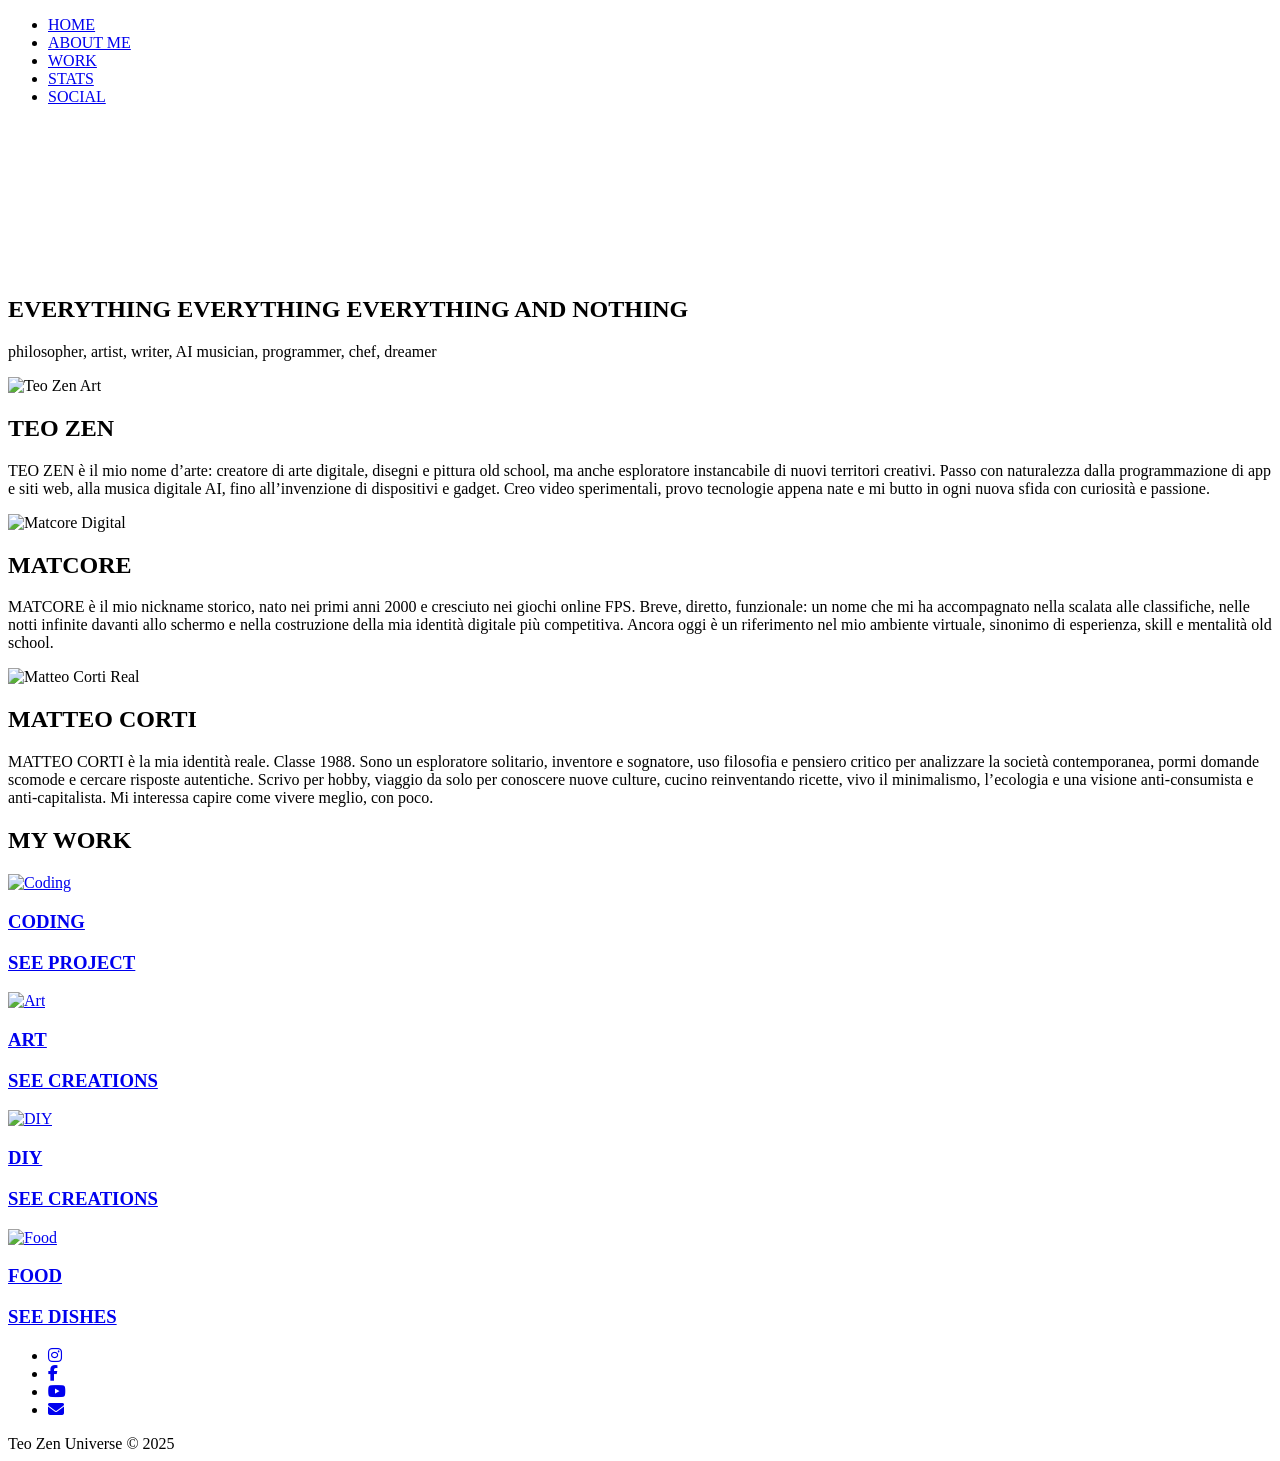
==== index.html @ cee2c0dc "Aggiunto pagina stats" ====
<!DOCTYPE html>
<html lang="it">
<head>
    <meta charset="UTF-8">
    <meta name="viewport" content="width=device-width, initial-scale=1.0, viewport-fit=cover">
    <meta name="google-site-verification" content="4Isc7sfHyokHzbQg7vcAe5-tm5iuZMfj4rCLxE-REdw" />
    <title>Teo Zen | Digital Artist, Developer & Creator (Matteo Corti)</title>
    
    <link rel="apple-touch-icon" sizes="180x180" href="images/apple-touch-icon.png"> 
    <link rel="icon" type="image/png" sizes="32x32" href="images/favicon-32x32.png">
    <link rel="icon" type="image/png" sizes="16x16" href="images/favicon-16x16.png">

    <link rel="stylesheet" href="https://cdnjs.cloudflare.com/ajax/libs/font-awesome/6.4.0/css/all.min.css">
    <link rel="stylesheet" href="style.css">
    <link href="https://fonts.googleapis.com/css2?family=Montserrat:wght@300;400&family=Orbitron:wght@500;900&display=swap" rel="stylesheet">

    <meta name="description" content="Il portfolio sperimentale di Matteo Corti (aka Teo Zen / Matcore).">
    <meta name="author" content="Matteo Corti">
    <meta property="og:type" content="website">
    <meta property="og:url" content="https://matcor3.github.io/teozen/">
    <meta property="og:title" content="Teo Zen Universe | Coding & Art">
    <meta property="og:image" content="https://matcor3.github.io/teozen/images/og-image.jpg">
    <meta name="twitter:card" content="summary_large_image">

    <script type="application/ld+json">
    {
      "@context": "https://schema.org",
      "@type": "Person",
      "name": "Matteo Corti",
      "alternateName": ["Teo Zen", "Matcore"],
      "url": "https://matcor3.github.io/teozen/",
      "image": "https://matcor3.github.io/teozen/images/id-1-teozen.jpg",
      "jobTitle": ["Web Developer", "Digital Artist", "Inventor"],
      "description": "Creatore digitale poliedrico che spazia dalla programmazione all'arte digitale, dalla cucina scientifica al fai-da-te.",
      "sameAs": [
        "https://www.instagram.com/teozen.xyz/",
        "https://www.facebook.com/matcore.artist/",
        "https://www.youtube.com/channel/UC1lNtq8ugRMK2JpZyyKjRMg",
        "https://suno.com/@matcore"
      ],
      "knowsAbout": ["Web Development", "JavaScript", "Digital Art", "Food Science", "DIY Electronics"]
    }
    </script>
</head>
<body>

    <nav>
        <ul>
            <li><a href="#hero">HOME</a></li>
            <li><a href="#identity-section">ABOUT ME</a></li>
            <li><a href="#work">WORK</a></li>
            <li><a href="stats.html">STATS</a></li>
            <li><a href="#contact">SOCIAL</a></li>
        </ul>
    </nav>

    <section id="hero">
        <canvas id="particle-canvas"></canvas>
    </section>

    <section id="parallax">
        <div class="parallax-bg"></div>
        <div class="content-box">
            <h2 class="glitch-text">
                EVERYTHING
                <span>EVERYTHING</span> <span>EVERYTHING</span> <span>AND NOTHING</span> 
            </h2>
            <p class="subtitle">philosopher, artist, writer, AI musician, programmer, chef, dreamer</p>
        </div>
    </section>

    <section id="identity-section">
        <div class="bg-layer active" id="bg-1" style="background-image: url('images/bg-level-1.jpg');"></div>
        <div class="bg-layer" id="bg-2" style="background-image: url('images/bg-level-2.jpg');"></div>
        <div class="bg-layer" id="bg-3" style="background-image: url('images/bg-level-3.jpg');"></div>

        <div class="sticky-container">
            <div class="identity-card active" id="id-1">
                <div class="card-content">
                    <img src="images/id-1-teozen.jpg" alt="Teo Zen Art" class="id-photo">
                    <div class="text-content">
                        <h1>TEO ZEN</h1>
                        <p class="bio">TEO ZEN è il mio nome d’arte: creatore di arte digitale, disegni e pittura old school, ma anche esploratore instancabile di nuovi territori creativi.
Passo con naturalezza dalla programmazione di app e siti web, alla musica digitale AI, fino all’invenzione di dispositivi e gadget.
Creo video sperimentali, provo tecnologie appena nate e mi butto in ogni nuova sfida con curiosità e passione.</p>
                    </div>
                </div>
            </div>
            <div class="identity-card" id="id-2">
                <div class="card-content">
                    <img src="images/id-2-matcore.jpg" alt="Matcore Digital" class="id-photo">
                    <div class="text-content">
                        <h1>MATCORE</h1>
                        <p class="bio">MATCORE è il mio nickname storico, nato nei primi anni 2000 e cresciuto nei giochi online FPS.
Breve, diretto, funzionale: un nome che mi ha accompagnato nella scalata alle classifiche, nelle notti infinite davanti allo schermo e nella costruzione della mia identità digitale più competitiva.
Ancora oggi è un riferimento nel mio ambiente virtuale, sinonimo di esperienza, skill e mentalità old school.</p>
                    </div>
                </div>
            </div>
            <div class="identity-card" id="id-3">
                <div class="card-content">
                    <img src="images/id-3-matteo.jpg" alt="Matteo Corti Real" class="id-photo">
                    <div class="text-content">
                        <h1>MATTEO CORTI</h1>
                        <p class="bio">MATTEO CORTI è la mia identità reale. Classe 1988.
Sono un esploratore solitario, inventore e sognatore, uso filosofia e pensiero critico per analizzare la società contemporanea, pormi domande scomode e cercare risposte autentiche.
Scrivo per hobby, viaggio da solo per conoscere nuove culture, cucino reinventando ricette, vivo il minimalismo, l’ecologia e una visione anti-consumista e anti-capitalista.
Mi interessa capire come vivere meglio, con poco.</p>
                    </div>
                </div>
            </div>
        </div>
    </section>

    <section id="work">
        <h2>MY WORK</h2>
        <div class="work-container">
            <a href="coding.html" class="poster-wrapper">
                <div class="poster-image"><img src="images/work-coding.jpg" alt="Coding"></div>
                <div class="poster-header">
                    <div class="titles-slide"><h3>CODING</h3><h3>SEE PROJECT</h3></div>
                </div>
            </a>
            <a href="art.html" class="poster-wrapper">
                <div class="poster-image"><img src="images/work-art.jpg" alt="Art"></div>
                <div class="poster-header">
                    <div class="titles-slide"><h3>ART</h3><h3>SEE CREATIONS</h3></div>
                </div>
            </a>
            <a href="diy.html" class="poster-wrapper">
                <div class="poster-image"><img src="images/work-diy.jpg" alt="DIY"></div>
                <div class="poster-header">
                    <div class="titles-slide"><h3>DIY</h3><h3>SEE CREATIONS</h3></div>
                </div>
            </a>
            <a href="food.html" class="poster-wrapper">
                <div class="poster-image"><img src="images/work-food.jpg" alt="Food"></div>
                <div class="poster-header">
                    <div class="titles-slide"><h3>FOOD</h3><h3>SEE DISHES</h3></div>
                </div>
            </a>
        </div>
    </section>

    <section id="contact">
    <ul class="social-list">
        
        <li>
            <a href="https://www.instagram.com/teozen.xyz" target="_blank">
                <i class="fab fa-instagram icon"></i>
            </a>
        </li>

        <li>
            <a href="https://www.facebook.com/matcore.artist" target="_blank">
                <i class="fab fa-facebook-f icon"></i>
            </a>
        </li>

        <li>
            <a href="https://www.youtube.com/channel/UC1lNtq8ugRMK2JpZyyKjRMg" target="_blank">
                <i class="fab fa-youtube icon"></i>
            </a>
        </li>

        <li>
            <a href="mailto:matcor3@libero.it">
                <i class="fas fa-envelope icon"></i>
            </a>
        </li>

    </ul>
</section>

    <footer>
        Teo Zen Universe © 2025
    </footer>

    <script src="script.js"></script>
</body>
</html>
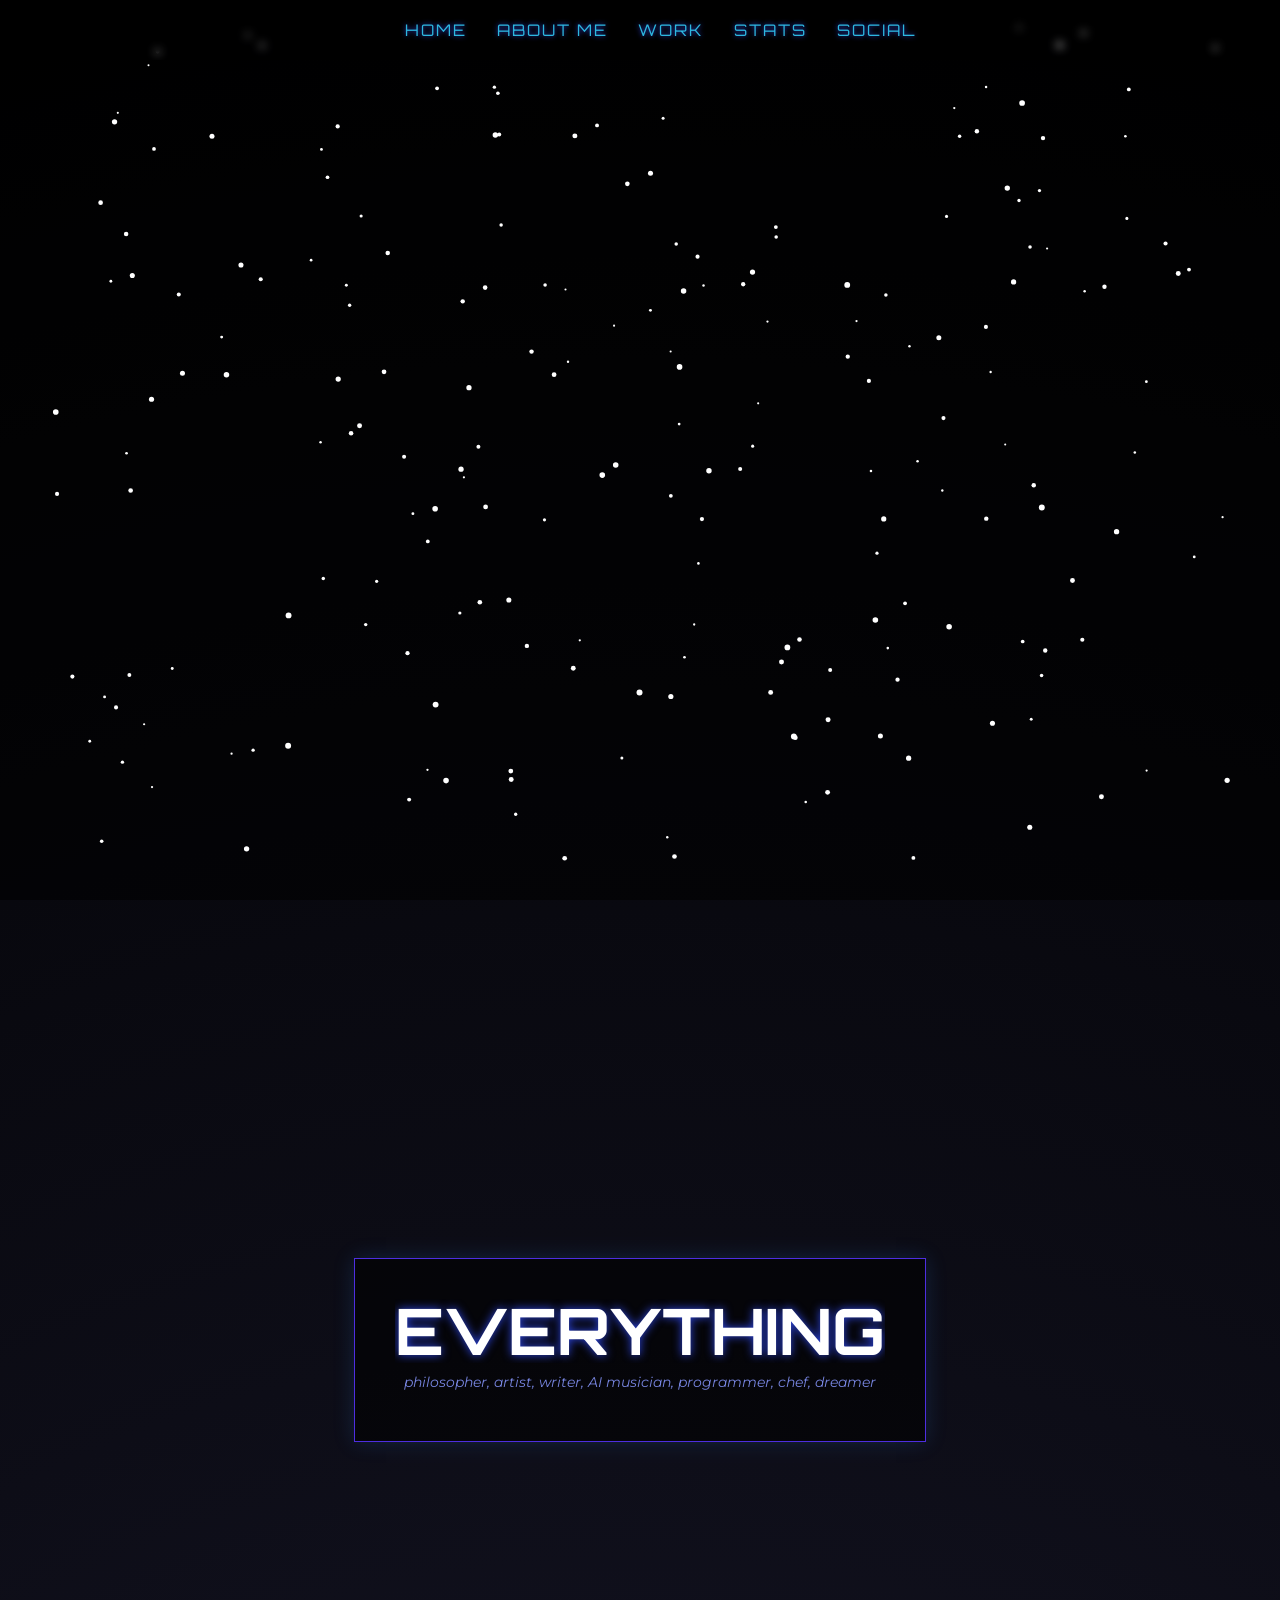
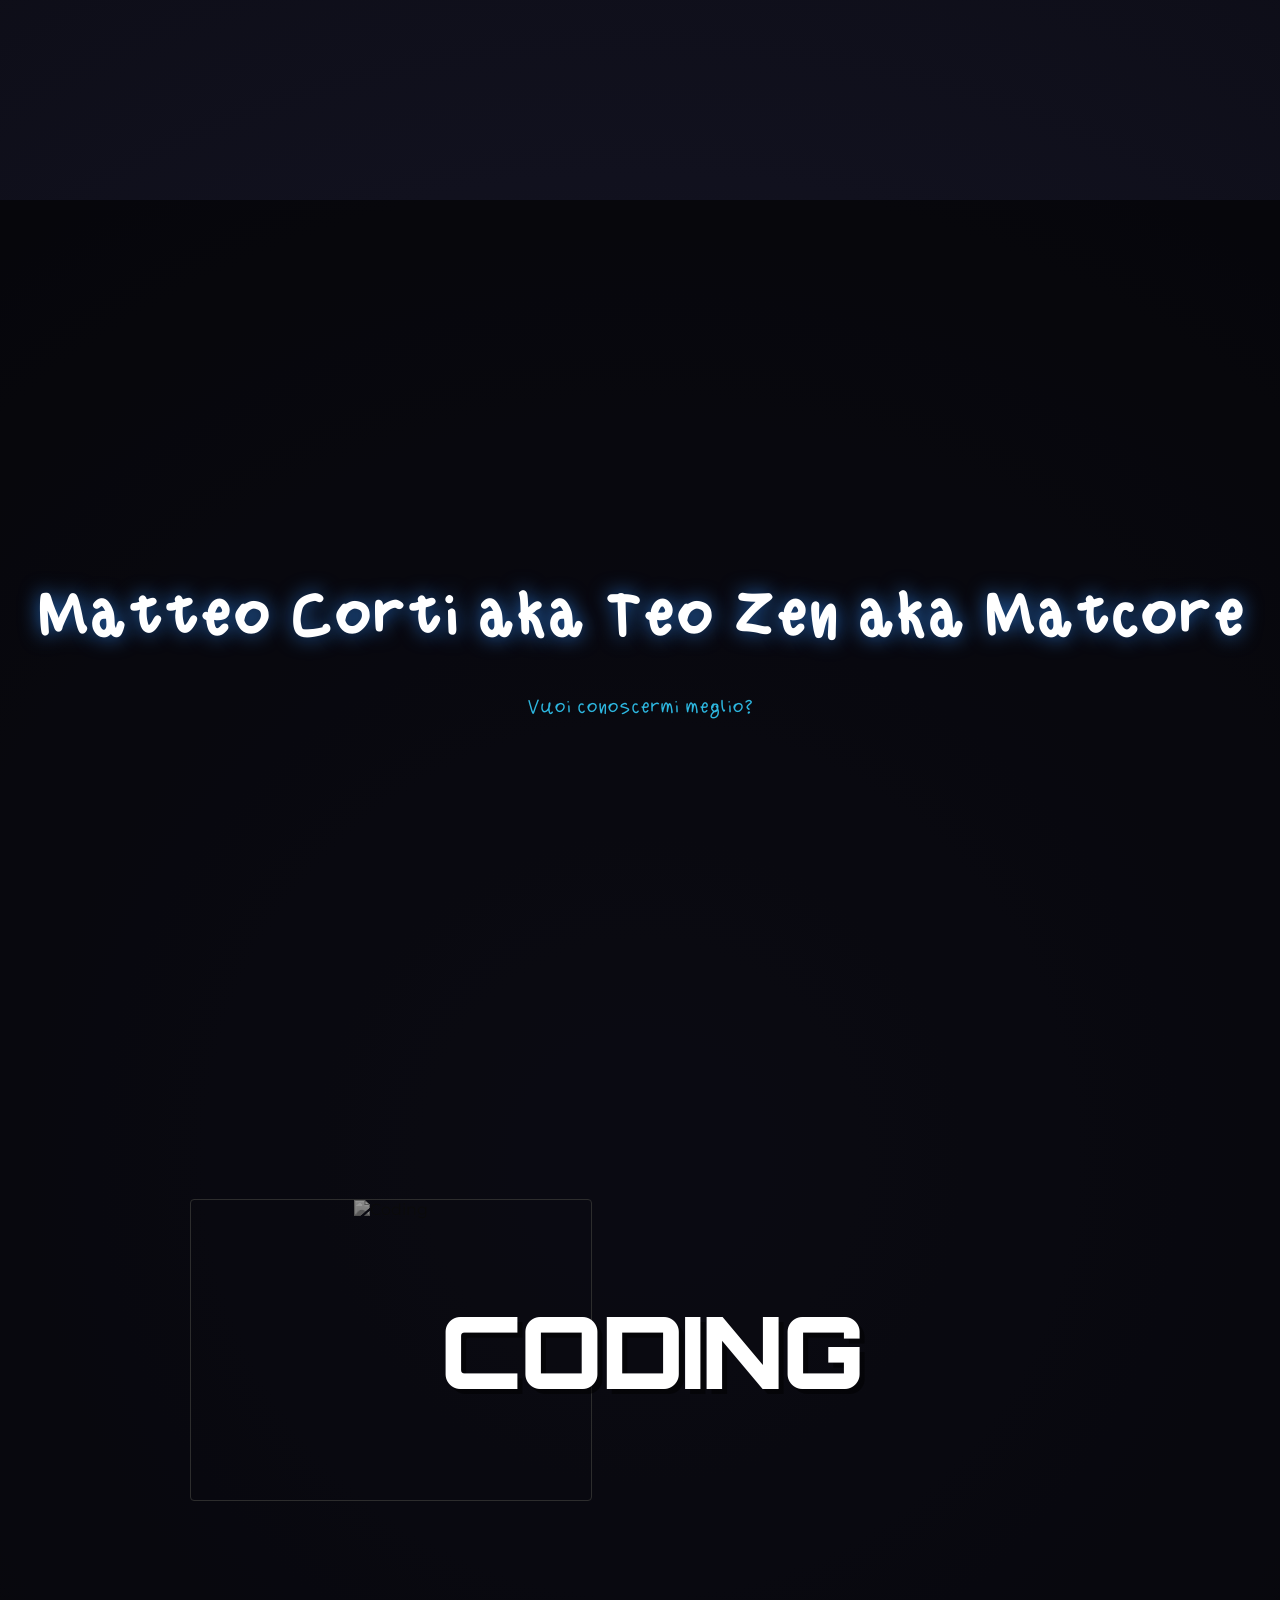
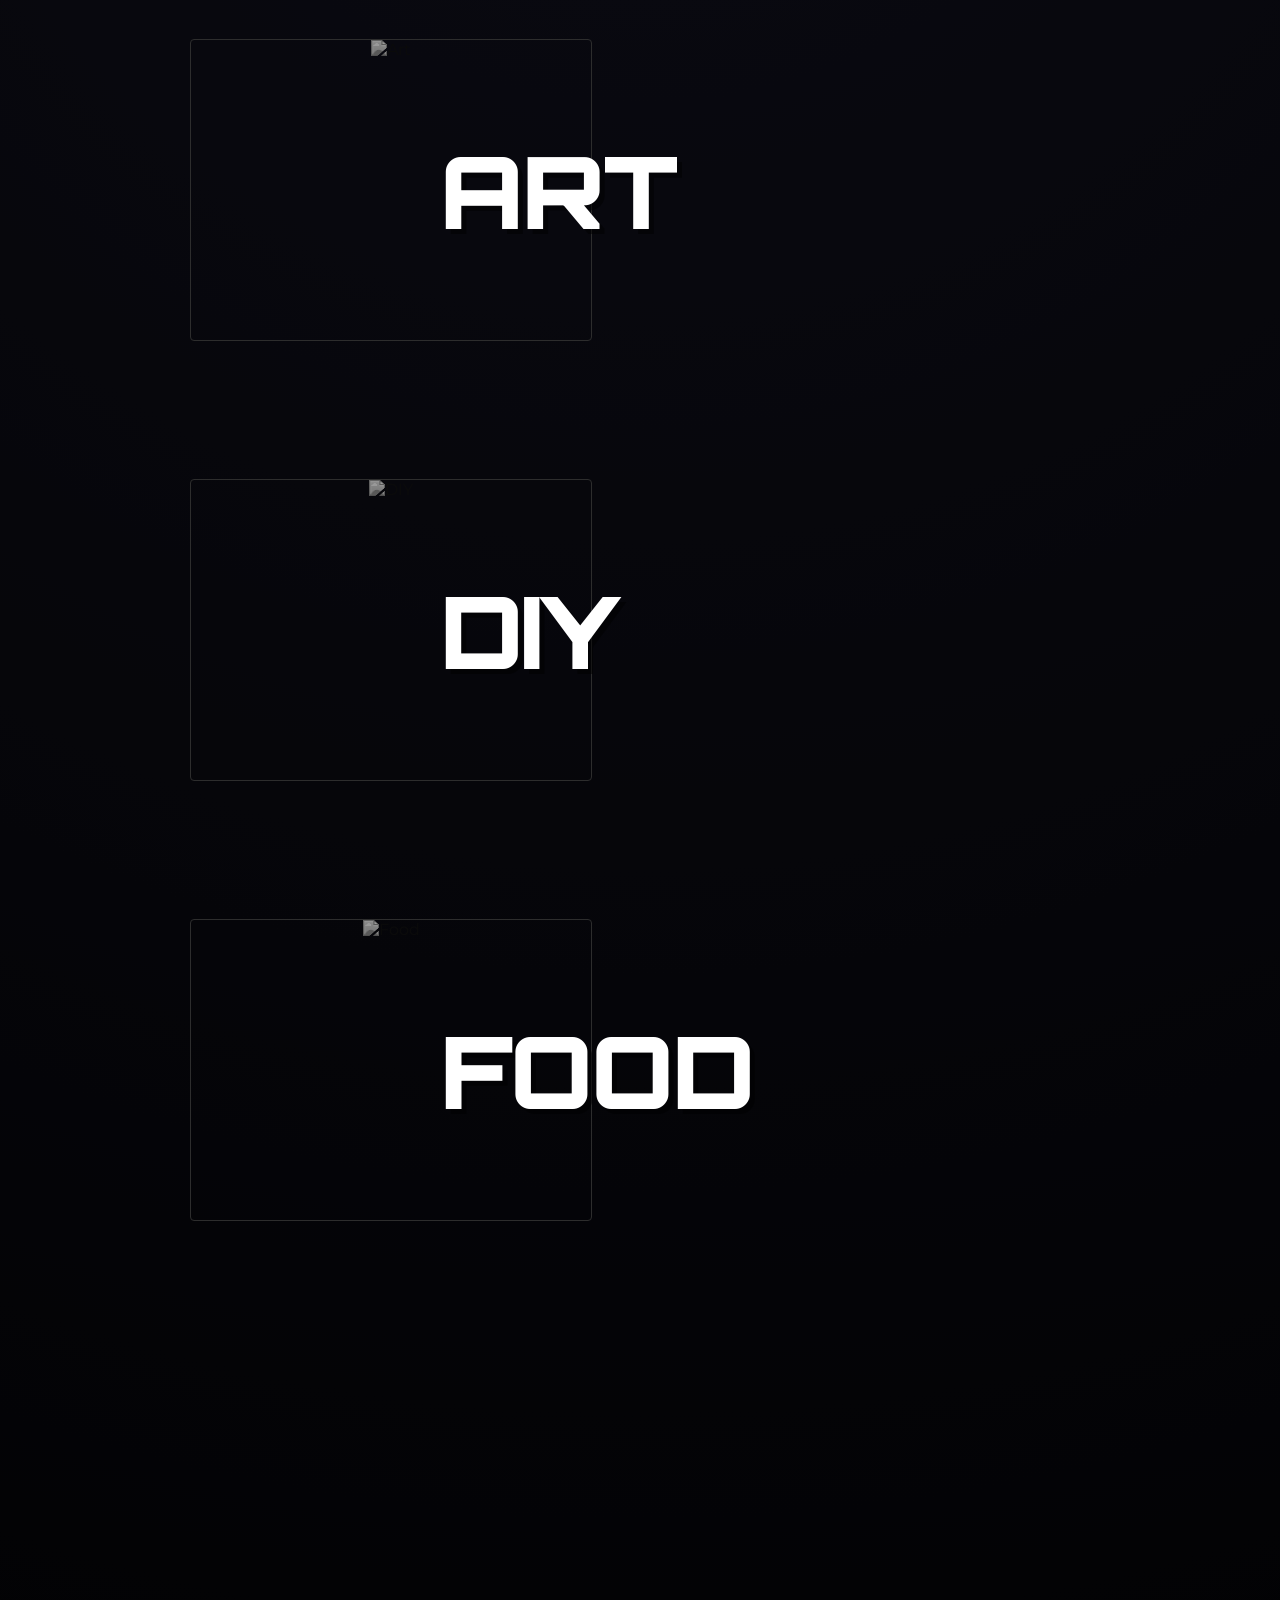
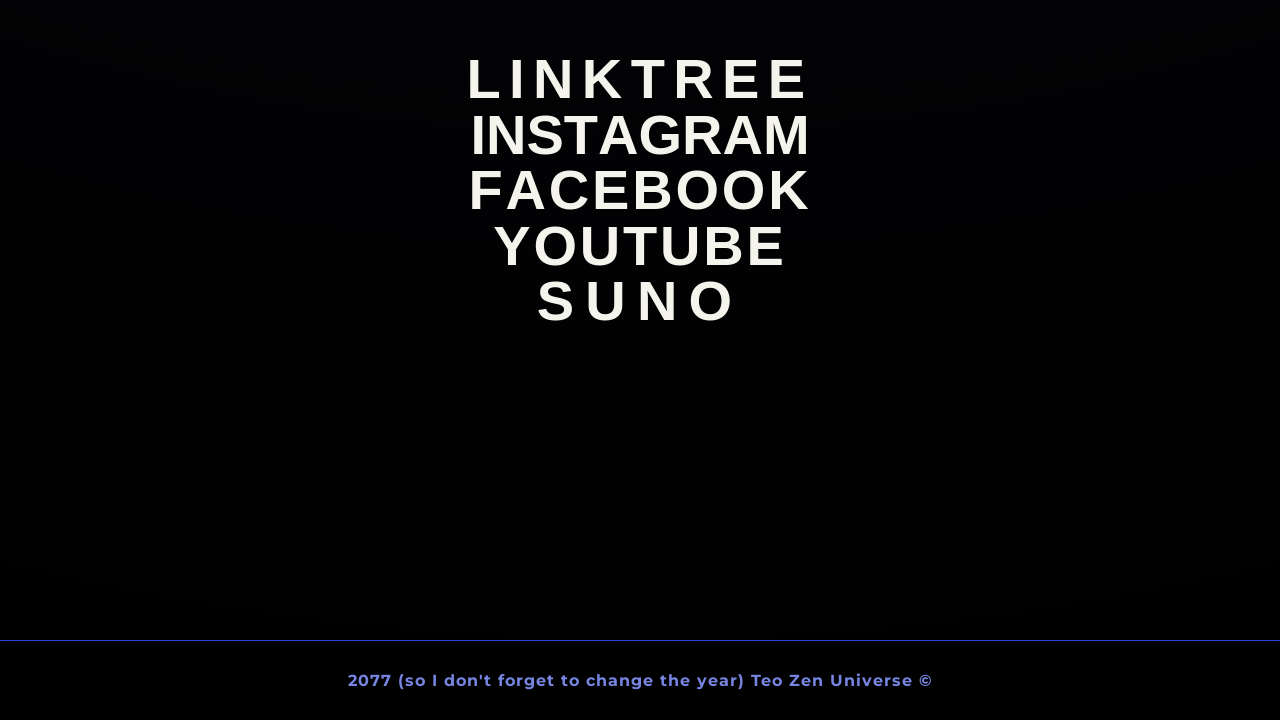
==== commit c9a71c9b: "grossi cambiamenti a tutto il sito" ====
--- a/index.html
+++ b/index.html
@@ -69,51 +69,34 @@
         </div>
     </section>
 
-    <section id="identity-section">
-        <div class="bg-layer active" id="bg-1" style="background-image: url('images/bg-level-1.jpg');"></div>
-        <div class="bg-layer" id="bg-2" style="background-image: url('images/bg-level-2.jpg');"></div>
-        <div class="bg-layer" id="bg-3" style="background-image: url('images/bg-level-3.jpg');"></div>
+    <section id="identity-section" class="Hero landing-stage">
+    
+    <div class="container identity-text-box">
+        
+        <h1 class="identity-title">
+            Matteo Corti aka Teo Zen aka Matcore
+        </h1>
 
-        <div class="sticky-container">
-            <div class="identity-card active" id="id-1">
-                <div class="card-content">
-                    <img src="images/id-1-teozen.jpg" alt="Teo Zen Art" class="id-photo">
-                    <div class="text-content">
-                        <h1>TEO ZEN</h1>
-                        <p class="bio">TEO ZEN è il mio nome d’arte: creatore di arte digitale, disegni e pittura old school, ma anche esploratore instancabile di nuovi territori creativi.
-Passo con naturalezza dalla programmazione di app e siti web, alla musica digitale AI, fino all’invenzione di dispositivi e gadget.
-Creo video sperimentali, provo tecnologie appena nate e mi butto in ogni nuova sfida con curiosità e passione.</p>
-                    </div>
-                </div>
-            </div>
-            <div class="identity-card" id="id-2">
-                <div class="card-content">
-                    <img src="images/id-2-matcore.jpg" alt="Matcore Digital" class="id-photo">
-                    <div class="text-content">
-                        <h1>MATCORE</h1>
-                        <p class="bio">MATCORE è il mio nickname storico, nato nei primi anni 2000 e cresciuto nei giochi online FPS.
-Breve, diretto, funzionale: un nome che mi ha accompagnato nella scalata alle classifiche, nelle notti infinite davanti allo schermo e nella costruzione della mia identità digitale più competitiva.
-Ancora oggi è un riferimento nel mio ambiente virtuale, sinonimo di esperienza, skill e mentalità old school.</p>
-                    </div>
-                </div>
-            </div>
-            <div class="identity-card" id="id-3">
-                <div class="card-content">
-                    <img src="images/id-3-matteo.jpg" alt="Matteo Corti Real" class="id-photo">
-                    <div class="text-content">
-                        <h1>MATTEO CORTI</h1>
-                        <p class="bio">MATTEO CORTI è la mia identità reale. Classe 1988.
-Sono un esploratore solitario, inventore e sognatore, uso filosofia e pensiero critico per analizzare la società contemporanea, pormi domande scomode e cercare risposte autentiche.
-Scrivo per hobby, viaggio da solo per conoscere nuove culture, cucino reinventando ricette, vivo il minimalismo, l’ecologia e una visione anti-consumista e anti-capitalista.
-Mi interessa capire come vivere meglio, con poco.</p>
-                    </div>
-                </div>
-            </div>
-        </div>
-    </section>
+        <a href="profile.html" class="identity-link">
+            Vuoi conoscermi meglio?
+        </a>
 
-    <section id="work">
-        <h2>MY WORK</h2>
+    </div>
+
+    <div class="Hero__images">
+        <img class="Hero__image" src="https://assets.codepen.io/16327/portrait-image-1.jpg" alt="" />
+        <img class="Hero__image" src="https://assets.codepen.io/16327/portrait-image-2.jpg" alt="" />
+        <img class="Hero__image" src="images/id-1-teozen.jpg" alt="" />
+        <img class="Hero__image" src="images/id-2-matcore.jpg" alt="" />
+        <img class="Hero__image" src="images/id-3-matteo.jpg" alt="" />
+        <img class="Hero__image" src="https://assets.codepen.io/16327/portrait-image-3.jpg" alt="" />
+        <img class="Hero__image" src="https://assets.codepen.io/16327/portrait-image-4.jpg" alt="" />
+        <img class="Hero__image" src="https://assets.codepen.io/16327/portrait-image-5.jpg" alt="" />
+    </div>
+
+</section>
+
+    <section id="work" class="landing-stage">
         <div class="work-container">
             <a href="coding.html" class="poster-wrapper">
                 <div class="poster-image"><img src="images/work-coding.jpg" alt="Coding"></div>
@@ -142,40 +125,46 @@
         </div>
     </section>
 
-    <section id="contact">
-    <ul class="social-list">
+    <section id="contact" class="landing-stage">
+    
+    <div class="container">
         
-        <li>
-            <a href="https://www.instagram.com/teozen.xyz" target="_blank">
-                <i class="fab fa-instagram icon"></i>
-            </a>
-        </li>
+        <div class="social-nav">
 
-        <li>
-            <a href="https://www.facebook.com/matcore.artist" target="_blank">
-                <i class="fab fa-facebook-f icon"></i>
-            </a>
-        </li>
+     <a href="https://linktr.ee/teozen" target="_blank" class="social-split" 
+       style="--font-width: 115; letter-spacing: 0.15em">
+        Linktree
+    </a>
+    
+    <a href="https://www.instagram.com/teozen.xyz" target="_blank" class="social-split" 
+       style="--font-width: 75; letter-spacing: 0em">
+        Instagram
+    </a>
+    
+    <a href="https://www.facebook.com/matcore.artist" target="_blank" class="social-split" 
+       style="--font-width: 90; letter-spacing: 0.05em">
+        Facebook
+    </a>
+    
+    <a href="https://www.youtube.com/channel/UC1lNtq8ugRMK2JpZyyKjRMg" target="_blank" class="social-split" 
+       style="--font-width: 100; letter-spacing: 0.05em">
+        YouTube
+    </a>
 
-        <li>
-            <a href="https://www.youtube.com/channel/UC1lNtq8ugRMK2JpZyyKjRMg" target="_blank">
-                <i class="fab fa-youtube icon"></i>
-            </a>
-        </li>
+ <a href="https://suno.com/@matcore" target="_blank" class="social-split" 
+       style="--font-width: 125; letter-spacing: 0.20em">
+        SUNO
+    </a>
 
-        <li>
-            <a href="mailto:matcor3@libero.it">
-                <i class="fas fa-envelope icon"></i>
-            </a>
-        </li>
+</div>
+    </div>
 
-    </ul>
 </section>
 
     <footer>
-        Teo Zen Universe © 2025
+       2077 (so I don't forget to change the year) Teo Zen Universe ©
     </footer>
-
+<script src="https://cdnjs.cloudflare.com/ajax/libs/gsap/3.12.2/gsap.min.js"></script>
     <script src="script.js"></script>
 </body>
 </html>
--- a/style.css
+++ b/style.css
@@ -0,0 +1,449 @@
+/* public/style.css - VERSIONE ULTIMATE (MERGE COMPLETO) */
+
+/* --- 1. IMPORTAZIONE FONT PERSONALE --- */
+/* Assicurati che il file sia in public/fonts/mio-font.ttf */
+@font-face {
+    font-family: 'TzFont'; /* Nome che useremo internamente */
+    src: url('fonts/tzfont.woff2') format('woff2'); /* Il file WOFF2 è perfetto */
+    font-weight: normal;
+    font-style: normal;
+}
+
+/* --- 2. DEFINIZIONE COLORI E VARIABILI --- */
+:root {
+    /* ... (tieni i tuoi colori come sono) ... */
+    --blue-azure: #2D7EE0;
+    --blue-purple: #4E2DE0;
+    --blue-deep: #2D45E0;
+    --blue-cyan: #2DB7E0;   
+    --purple-violet: #8A2DE0;
+    --blue-soft: #7785E0;
+    --bg-dark: #050510;
+    --font-titles: 'Orbitron', sans-serif;
+    --font-body: 'Montserrat', sans-serif;
+    
+    /* AGGIORNA QUESTA RIGA: */
+    --font-custom: 'TzFont', sans-serif; 
+}
+
+/* --- 3. IMPOSTAZIONI GLOBALI & SCROLLBAR --- */
+html {
+    scroll-behavior: smooth;
+}
+
+/* Scrollbar Webkit (Chrome, Safari, Edge) */
+::-webkit-scrollbar { width: 10px; }
+::-webkit-scrollbar-track { background: #050510; border-left: 1px solid rgba(255,255,255,0.1); }
+::-webkit-scrollbar-thumb { background: linear-gradient(180deg, var(--blue-deep), var(--purple-violet)); border-radius: 5px; border: 2px solid #050510; }
+::-webkit-scrollbar-thumb:hover { background: var(--blue-cyan); box-shadow: 0 0 10px var(--blue-cyan); }
+
+/* Selezione Testo */
+::selection { background: var(--purple-violet); color: #fff; text-shadow: 0 0 5px #fff; }
+::-moz-selection { background: var(--purple-violet); color: #fff; }
+
+body {
+    margin: 0; padding: 0;
+    padding-top: env(safe-area-inset-top);
+    padding-bottom: env(safe-area-inset-bottom);
+    min-height: 100vh;
+    box-sizing: border-box;
+    font-family: var(--font-body);
+    background: radial-gradient(circle at center, #1a1a2e, #000);
+    color: var(--blue-soft);
+    overflow-x: hidden;
+    /* Cursore Personalizzato */
+    cursor: url('images/cursor.png'), auto;
+}
+
+/* Forza cursore su elementi cliccabili */
+a, button, input, textarea, .poster-wrapper, .social-list li a, .btn-explore {
+    cursor: url('images/cursor.png'), pointer !important;
+}
+
+h1, h2, h3, nav a { font-family: var(--font-titles); }
+
+
+/* --- 4. NAVIGAZIONE (EFFETTO SPERIMENTALE MANTENUTO) --- */
+nav {
+    position: fixed; top: env(safe-area-inset-top); width: 100%; z-index: 1000;
+    padding: 20px; display: flex; justify-content: center;
+    background: linear-gradient(to bottom, rgba(0,0,0,0.9), transparent);
+    backdrop-filter: blur(5px);
+}
+nav ul {
+    list-style: none; display: flex; gap: 30px; padding: 0; margin: 0; flex-wrap: wrap; justify-content: center;
+}
+nav a {
+    text-decoration: none; font-size: 1rem; letter-spacing: 2px;
+    color: var(--blue-cyan); font-weight: 400;
+    text-shadow: 0 0 5px var(--blue-deep); transition: all 0.3s ease;
+}
+nav a:hover {
+    font-weight: 900; color: transparent; -webkit-text-stroke: 1px var(--blue-cyan);
+    text-shadow: 3px 3px 0px var(--blue-deep), 6px 6px 0px var(--purple-violet);
+    transform: translate(-3px, -3px) scale(1.1);
+}
+
+
+/* --- 5. SEZIONE HERO (Canvas Particelle) --- */
+#hero {
+    height: 100vh; position: relative; display: flex; align-items: center; justify-content: center;
+    background-image: url('images/universe-bg.jpg'); 
+    background-size: cover; background-position: center; background-attachment: fixed;
+}
+#hero::after {
+    content: ''; position: absolute; top: 0; left: 0; width: 100%; height: 100%;
+    background: rgba(0, 0, 0, 0.6); z-index: 0;
+}
+canvas { z-index: 1; }
+
+
+/* --- 6. SEZIONE PARALLASSE (Terra & Glitch Text) --- */
+#parallax {
+    height: 100vh; position: relative; display: flex; align-items: center; justify-content: center; overflow: hidden;
+}
+.parallax-bg {
+    background-image: url('images/terra.jpg'); 
+    background-size: cover; background-position: center;
+    position: absolute; top: 0; left: 0; right: 0; bottom: 0; z-index: -1;
+    background-attachment: fixed;
+    filter: brightness(0.4) contrast(1.2) saturate(1.2);
+}
+.content-box {
+    text-align: center; z-index: 1; background: rgba(0,0,0,0.6); padding: 40px;
+    border: 1px solid var(--blue-purple); box-shadow: 0 0 20px rgba(45, 126, 224, 0.2);
+}
+
+/* Glitch Text (MANTENUTO) */
+.glitch-text {
+    position: relative; margin: 0 auto 10px auto; font-size: 4em; font-family: var(--font-titles);
+    color: transparent; text-transform: uppercase; line-height: 1; cursor: pointer;
+}
+.glitch-text span:nth-child(1) { position: absolute; top: 0; left: 0; width: 100%; color: #fff; transition: transform 0.5s; clip-path: polygon(0 0, 100% 0, 100% 50%, 0 50%); overflow: hidden; text-shadow: 0 0 10px var(--blue-deep); }
+.glitch-text:hover span:nth-child(1) { transform: translateY(-20px); color: var(--blue-cyan); }
+.glitch-text span:nth-child(2) { position: absolute; top: 0; left: 0; width: 100%; color: #fff; transition: transform 0.5s; clip-path: polygon(0 50%, 100% 50%, 100% 100%, 0 100%); overflow: hidden; text-shadow: 0 0 10px var(--blue-deep); }
+.glitch-text:hover span:nth-child(2) { transform: translateY(20px); color: var(--blue-cyan); }
+.glitch-text span:nth-child(3) { position: absolute; top: 50%; left: 50%; transform: translate(-50%, -50%) scaleY(0); width: 100%; background: var(--purple-violet); color: #fff; font-family: var(--font-body); font-size: 0.25em; font-weight: 700; letter-spacing: 0.5em; text-align: center; padding: 5px 0; transition: transform 0.5s; box-shadow: 0 0 20px var(--purple-violet); z-index: 2; }
+.glitch-text:hover span:nth-child(3) { transform: translate(-50%, -50%) scaleY(1); }
+.subtitle { font-size: 0.9rem; color: var(--blue-soft); max-width: 600px; margin: 10px auto; font-style: italic; }
+
+
+/* --- 7. THE LANDING (NUOVA STRUTTURA PER ABOUT, WORK, SOCIAL) --- */
+
+/* Stile comune per le 3 sezioni (Sfondo fisso + Overlay) */
+.landing-stage {
+    position: relative;
+    min-height: 100vh;
+    width: 100%;
+    /* Parallasse */
+    background-attachment: fixed;
+    background-position: center;
+    background-size: cover;
+    background-repeat: no-repeat;
+    
+    display: flex;
+    flex-direction: column;
+    justify-content: center;
+    align-items: center;
+    
+    color: white;
+    text-align: center;
+    padding: 40px 20px;
+    box-sizing: border-box;
+}
+
+/* Overlay scuro per leggere il testo sopra le immagini */
+.landing-stage::before {
+    content: '';
+    position: absolute; top: 0; left: 0; width: 100%; height: 100%;
+    background: rgba(0, 0, 0, 0.6); /* 60% scuro */
+    z-index: 0;
+}
+
+/* Assicura che il contenuto stia sopra l'overlay */
+.landing-stage > * { position: relative; z-index: 2; }
+
+
+/* --- LIVELLO 1: ORBITA (About Me) --- */
+#identity-section {
+    background-image: url('images/bg-level-1.jpg'); /* Vulcano */
+}
+
+/* Titolo col tuo FONT CUSTOM */
+#identity-section h2 {
+    font-family: var(--font-custom), var(--font-titles); /* Fallback su Orbitron */
+    font-size: 4rem;
+    margin-bottom: 20px;
+    text-shadow: 0 0 20px var(--blue-deep);
+}
+
+/* Bottone Esplora */
+.btn-explore {
+    display: inline-block;
+    margin-top: 30px;
+    padding: 15px 40px;
+    background: rgba(45, 183, 224, 0.1);
+    border: 2px solid var(--blue-cyan);
+    color: var(--blue-cyan);
+    font-family: var(--font-titles);
+    font-size: 1.1rem;
+    text-transform: uppercase;
+    text-decoration: none;
+    letter-spacing: 2px;
+    transition: all 0.3s ease;
+    backdrop-filter: blur(5px);
+}
+.btn-explore:hover {
+    background: var(--blue-cyan);
+    color: #000;
+    box-shadow: 0 0 30px var(--blue-cyan);
+    transform: scale(1.05);
+}
+/* --- STILE NUOVA IDENTITÀ (Matteo / Teo Zen / Matcore) --- */
+
+/* Contenitore centrale del testo */
+.identity-text-box {
+    position: relative;
+    z-index: 10; /* Sta sopra le immagini che volano */
+    text-align: center;
+    pointer-events: auto; /* Permette di cliccare il link */
+}
+
+/* Il Titolo Grande */
+.identity-title {
+    font-family: var(--font-custom); /* Usa tzfont */
+    font-size: clamp(2.5rem, 6vw, 6rem); /* Grande ma responsive */
+    line-height: 1.2;
+    color: #fff;
+    margin: 0;
+    text-shadow: 0 0 20px rgba(45, 126, 224, 0.8); /* Bagliore Blu */
+}
+
+/* Stilizza la parola "aka" per renderla più elegante (opzionale) */
+.identity-title .aka {
+    font-size: 0.5em; /* Metà grandezza */
+    color: var(--blue-cyan);
+    vertical-align: middle;
+    font-family: var(--font-body); /* Montserrat per contrasto o usa custom se preferisci */
+    opacity: 0.8;
+}
+
+/* Il Link "Vuoi conoscermi meglio?" */
+.identity-link {
+    display: inline-block;
+    margin-top: 30px;
+    font-family: var(--font-custom); /* Usa tzfont */
+    font-size: 1.5rem; /* Più piccolo del titolo */
+    color: var(--blue-cyan);
+    text-decoration: none;
+    border-bottom: 2px solid transparent;
+    transition: all 0.3s ease;
+    padding-bottom: 5px;
+}
+
+.identity-link:hover {
+    color: #fff;
+    border-bottom: 2px solid var(--blue-cyan);
+    text-shadow: 0 0 15px var(--blue-cyan);
+    transform: translateY(-3px);
+}
+
+
+/* --- LIVELLO 2: ATMOSFERA (Work) --- */
+#work {
+    background-image: url('images/bg-level-2.jpg'); /* Cascate/Nebbia */
+    justify-content: flex-start; /* Contenuto parte dall'alto */
+    padding-top: 100px;
+}
+#work h2 {
+    color: var(--blue-cyan); font-size: 3rem; margin-bottom: 60px; text-shadow: 0 0 20px var(--blue-purple);
+}
+
+/* POSTER EFFECT (MANTENUTO DAL TUO VECCHIO CSS) */
+.work-container { display: flex; flex-direction: column; gap: 60px; width: 100%; max-width: 900px; }
+.poster-wrapper { position: relative; height: 300px; width: 100%; margin-bottom: 80px; display: flex; align-items: center; text-decoration: none; cursor: pointer; }
+.poster-image { height: 300px; width: 400px; position: absolute; left: 0; overflow: hidden; border-radius: 4px; border: 1px solid var(--blue-deep); transition: all 0.5s cubic-bezier(0.25, 0.46, 0.45, 0.94); filter: grayscale(100%) brightness(0.6); z-index: 1; }
+.poster-image img { height: 100%; width: 100%; object-fit: cover; transition: transform 0.6s ease; }
+.poster-header { position: absolute; left: 250px; top: 0; height: 300px; width: 600px; overflow: hidden; pointer-events: none; z-index: 2; }
+.titles-slide { display: flex; flex-direction: column; transition: transform 0.5s cubic-bezier(0.25, 0.46, 0.45, 0.94); }
+.titles-slide h3 { display: flex; align-items: center; height: 300px; width: 100%; margin: 0; padding: 0; font-family: var(--font-titles); text-transform: uppercase; color: #fff; white-space: nowrap; transition: all 400ms ease-in-out; }
+/* Titolo 1 (Grande) */
+.titles-slide h3:nth-child(1) { font-size: 100px; font-weight: 900; letter-spacing: -2px; text-shadow: 5px 5px 0px rgba(0,0,0,0.5); }
+/* Titolo 2 (Call to Action) */
+.titles-slide h3:nth-child(2) { font-size: 32px; font-weight: 900; letter-spacing: 1px; justify-content: flex-start; text-shadow: 2px 2px 0px var(--blue-deep), 0 0 20px rgba(0,0,0,0.8); }
+
+/* Hover Work */
+.poster-wrapper:hover .poster-image { width: 750px; border-color: var(--blue-cyan); filter: grayscale(0%) brightness(1); box-shadow: 0 0 50px rgba(45, 183, 224, 0.15); }
+.poster-wrapper:hover .poster-image img { transform: scale(1.1); }
+.poster-wrapper:hover .titles-slide { transform: translateY(-300px); }
+
+
+/* --- LIVELLO 3: TERRA (Social) --- */
+#contact {
+    background-image: url('images/bg-level-3.jpg'); /* Foresta */
+}
+#contact h2 { font-family: var(--font-titles); margin-bottom: 40px; }
+
+/* SOCIAL ICONS (MANTENUTE DAL TUO VECCHIO CSS) */
+.social-list { display: flex; padding: 0; margin: 0; gap: 20px; flex-wrap: wrap; justify-content: center; }
+.social-list li { list-style: none; }
+.social-list li a { width: 60px; height: 60px; background-color: #fff; text-align: center; line-height: 60px; font-size: 25px; display: block; border-radius: 50%; position: relative; overflow: hidden; border: 3px solid #fff; z-index: 1; box-shadow: 0 5px 15px rgba(0,0,0,0.3); }
+.social-list li a .icon { position: relative; color: #262626; transition: .5s; z-index: 3; display: inline-block; vertical-align: middle; line-height: normal; }
+.social-list li a:hover .icon { color: #fff; transform: rotateY(360deg); }
+.social-list li a:before { content: ""; position: absolute; top: 100%; left: 0; width: 100%; height: 100%; transition: .5s; z-index: 2; }
+.social-list li a:hover:before { top: 0; }
+/* Colori Specifici Social */
+.social-list li:nth-child(1) a:before { background: #e4405f; } /* IG */
+.social-list li:nth-child(2) a:before { background: #3b5999; } /* FB */
+.social-list li:nth-child(3) a:before { background: #cd201f; } /* YT */
+.social-list li:nth-child(4) a:before { background: #ffb900; } /* Mail */
+
+
+/* --- FOOTER --- */
+footer {
+    text-align: center; padding: 30px; background-color: #000; color: var(--blue-soft);
+    border-top: 1px solid var(--blue-deep); font-weight: bold; letter-spacing: 1px;
+}
+
+/* --- MOBILE FIXES --- */
+@media (max-width: 900px) {
+    /* Mobile Parallasse Fix */
+    .landing-stage, .parallax-bg { background-attachment: scroll; }
+    
+    .glitch-text { font-size: 2.5rem; }
+    #identity-section h2 { font-size: 2.5rem; }
+    
+    /* Mobile Work Posters */
+    .poster-wrapper { flex-direction: column; height: auto; margin-bottom: 50px; }
+    .poster-image { position: relative; width: 100%; height: 250px; left: 0; }
+    .poster-header { position: relative; left: 0; width: 100%; height: auto; margin-top: -40px; padding-left: 0; }
+    .titles-slide h3:nth-child(1) { font-size: 40px; height: auto; text-shadow: 0 0 10px #000; justify-content: center; }
+    .titles-slide h3:nth-child(2) { display: none; }
+    .poster-wrapper:hover .poster-image { width: 100%; }
+    .poster-wrapper:hover .titles-slide { transform: none; }
+}
+/* style.css - AGGIUNGI IN FONDO */
+
+/* --- GSAP IMAGE TRAIL EFFECT --- */
+
+.Hero {
+    /* Mantiene le proprietà della tua landing-stage ma centra tutto */
+    display: flex;
+    flex-direction: column;
+    align-items: center;
+    justify-content: center;
+    overflow: hidden; /* Importante per non creare barre di scorrimento indesiderate */
+}
+
+/* Stile del Titolo Grande */
+.heading-xl {
+    font-family: var(--font-custom), var(--font-titles); /* Usa il tuo font alieno */
+    font-size: clamp(3rem, 10vw, 8rem); /* Si adatta allo schermo */
+    font-weight: 900;
+    line-height: 1.1;
+    color: transparent;
+    -webkit-text-stroke: 2px rgba(255,255,255,0.8); /* Bordo bianco */
+    text-shadow: 0 0 30px var(--blue-deep);
+    z-index: 10; /* Sta sopra le immagini che cadono */
+    pointer-events: none; /* Il mouse ci passa attraverso */
+}
+
+.Hero__text {
+    text-align: center;
+    position: relative;
+}
+
+/* Le immagini del trail */
+.Hero__image {
+    position: fixed; /* Si muovono rispetto alla finestra, non alla sezione */
+    top: 0;
+    left: 0;
+    opacity: 0; /* Invisibili all'inizio */
+    width: 150px; /* Grandezza foto */
+    height: 150px;
+    object-fit: cover;
+    border-radius: 10px;
+    border: 2px solid var(--blue-cyan);
+    box-shadow: 0 0 20px var(--blue-deep);
+    z-index: 5; /* Stanno sopra allo sfondo ma sotto al titolo */
+    pointer-events: none; /* Non bloccano i click */
+}
+/* public/style.css - AGGIUNGI IN FONDO */
+
+/* --- IMPORTAZIONE FONT MONA SANS (Per l'effetto Social) --- */
+@import url("https://fonts.googleapis.com/css2?family=Mona+Sans:ital,wdth,wght@0,75..125,200..900;1,75..125,200..900&display=swap");
+
+/* --- NUOVO STILE SOCIAL CINETICO --- */
+
+.social-nav {
+    display: flex;
+    flex-direction: column;
+    gap: 0.5em;
+    align-items: center;
+    /* Rimuoviamo qualsiasi interferenza ereditata */
+    position: relative; 
+    width: 100%;
+    z-index: 10;
+}
+
+/* Lo stile del Link */
+/* public/style.css - Aggiornamento per Justified Block */
+
+a.social-split {
+    color: #f4f4ed; 
+    display: flex;
+    justify-content: space-between; /* Aiuta a distribuire se usiamo flex */
+    font-family: "Mona Sans", sans-serif;
+    
+    /* Grandezza Fissa per tutti: Questo crea l'altezza uniforme del blocco */
+    font-size: 3.5rem; 
+    
+    font-style: normal;
+    
+    /* QUI LA MAGIA: Colleghiamo le variabili HTML al motore del font */
+    font-variation-settings: "wdth" var(--font-width, 100);
+    font-weight: 900; 
+    
+    /* Colleghiamo anche il letter-spacing */
+    letter-spacing: var(--letter-spacing, 0);
+    
+    line-height: 0.85; /* Molto compatto per sembrare un blocco unico */
+    overflow: hidden; 
+    text-decoration: none;
+    text-shadow: 0 0.85em 0 var(--blue-cyan); /* Ombra precisa */
+    text-transform: uppercase;
+    cursor: pointer;
+    
+    /* Impedisce che il testo vada a capo su mobile */
+    white-space: nowrap;
+}
+
+/* Adattamento Mobile */
+@media (max-width: 768px) {
+    a.social-split {
+        font-size: 13vw; /* Su mobile il testo scala con la larghezza dello schermo! */
+    }
+}
+
+/* Lo stile delle singole lettere (generate via JS) */
+a.social-split span {
+    display: inline-block; /* Fondamentale per muoverle */
+    transition: transform 300ms cubic-bezier(0.2, 0, 0.5, 1);
+    transform: translateY(0); /* Posizione iniziale */
+    
+    /* Calcolo del ritardo a cascata basato sull'indice della lettera */
+    transition-delay: calc(40ms + var(--char-index, 0) * 20ms);
+}
+
+/* --- ANIMAZIONE HOVER --- */
+/* Quando passi sopra il link, sposta le lettere in alto */
+a.social-split:hover span {
+    transform: translateY(-1em); /* Sale di una riga, mostrando l'ombra colorata */
+}
+
+/* Adattamento Mobile */
+@media (max-width: 768px) {
+    a.social-split {
+        font-size: 2rem; /* Un po' più piccoli su telefono */
+    }
+}
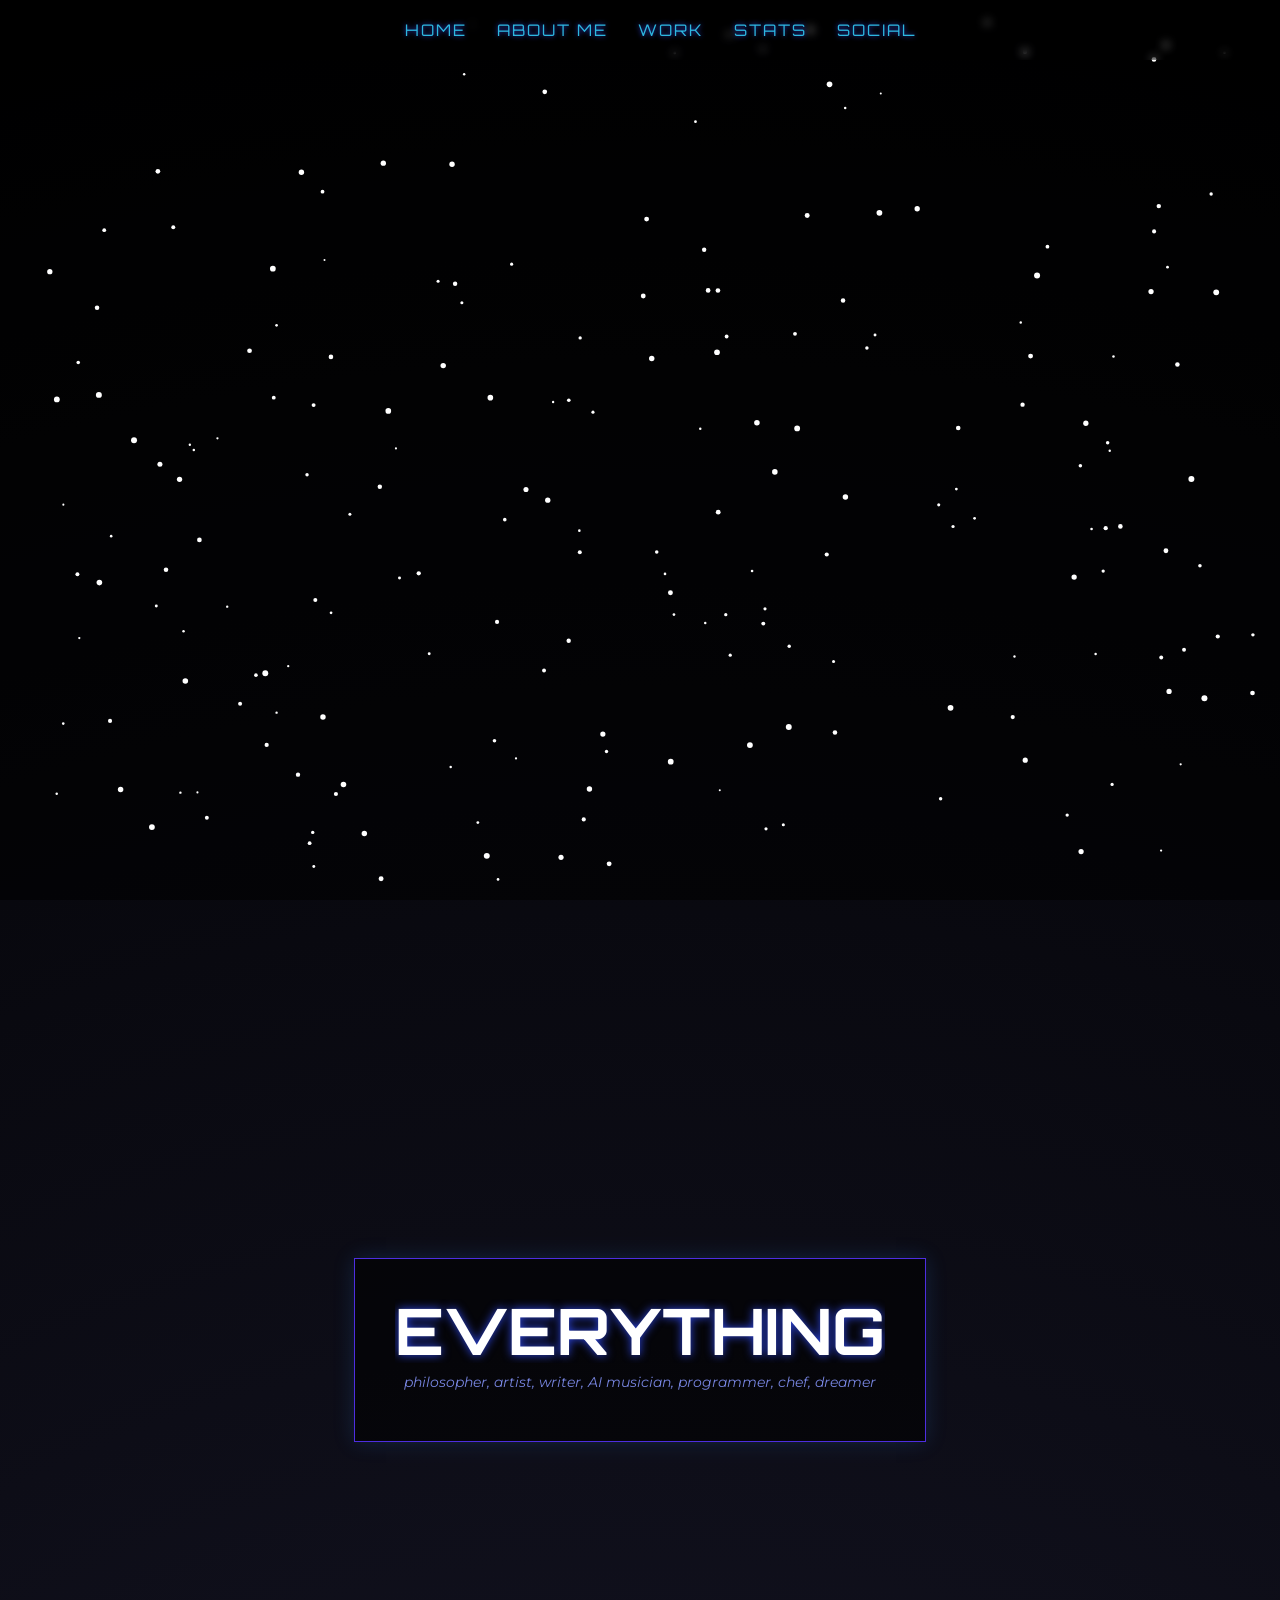
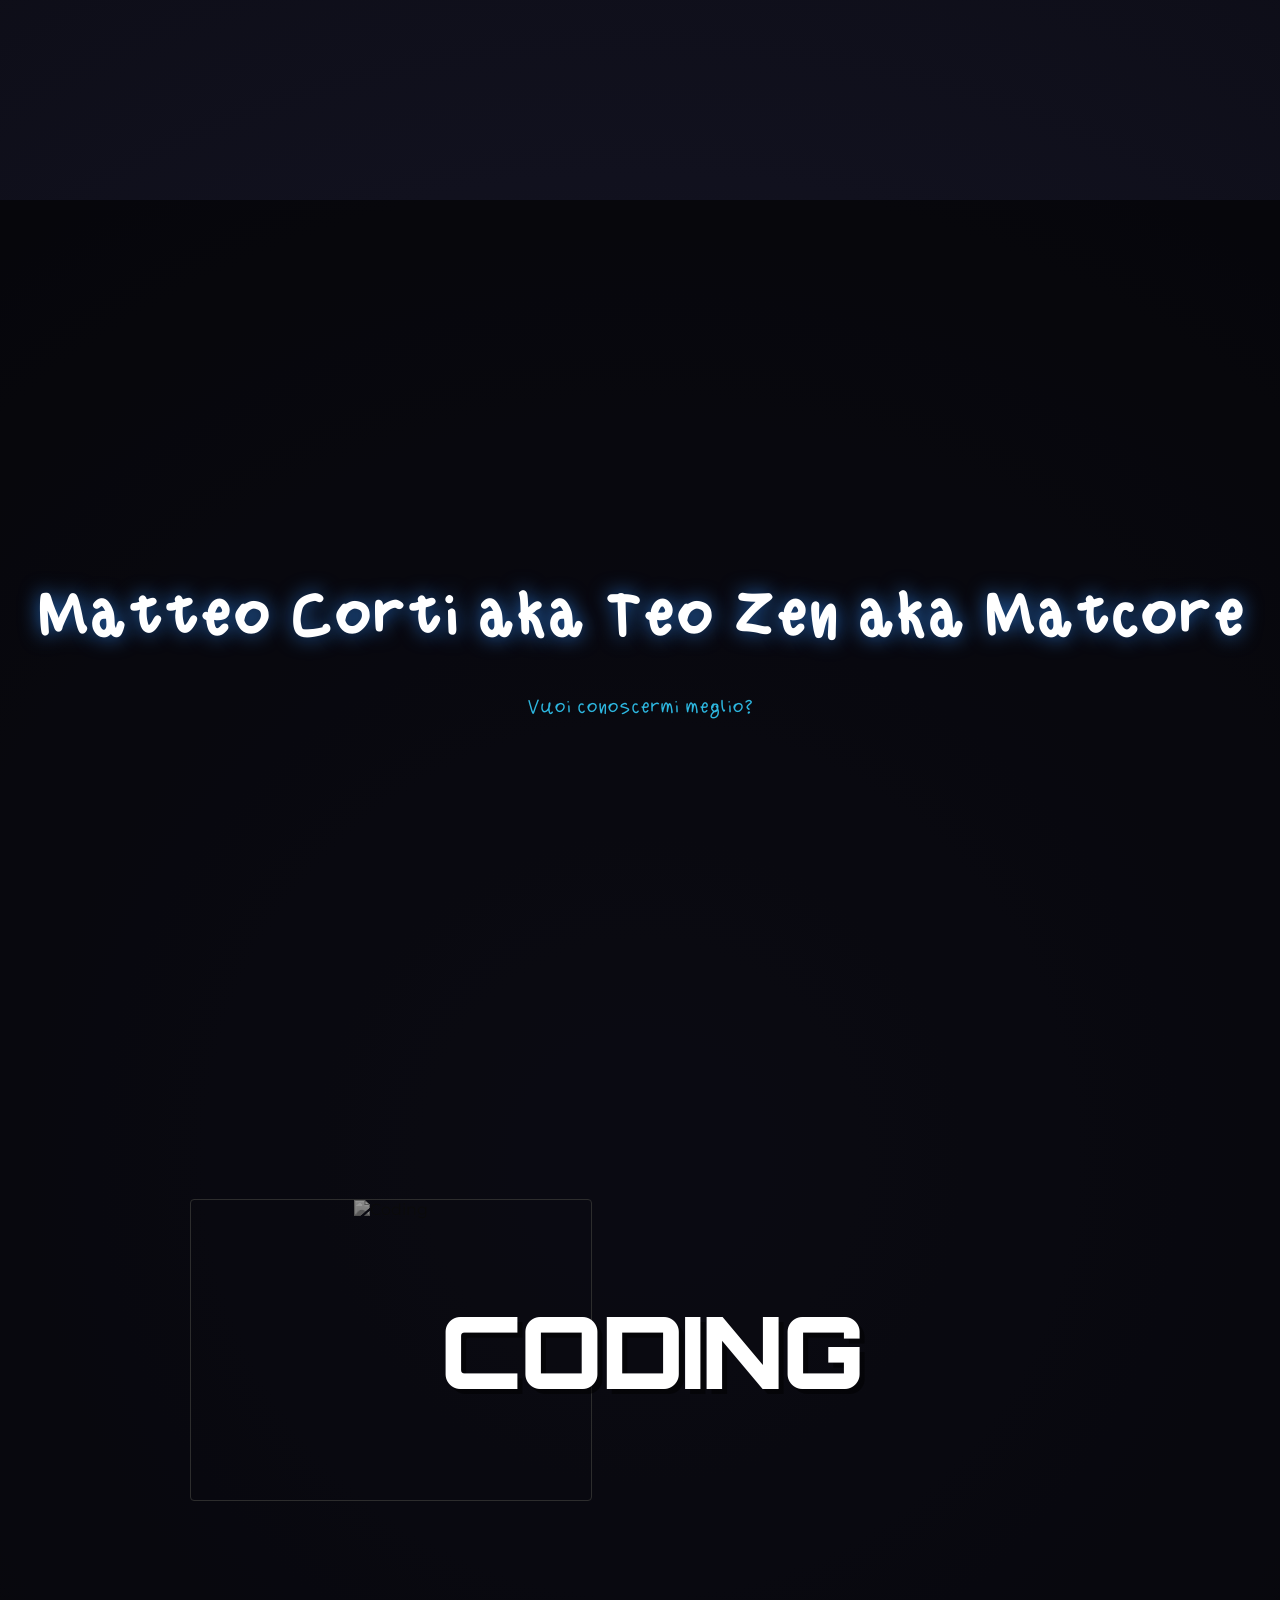
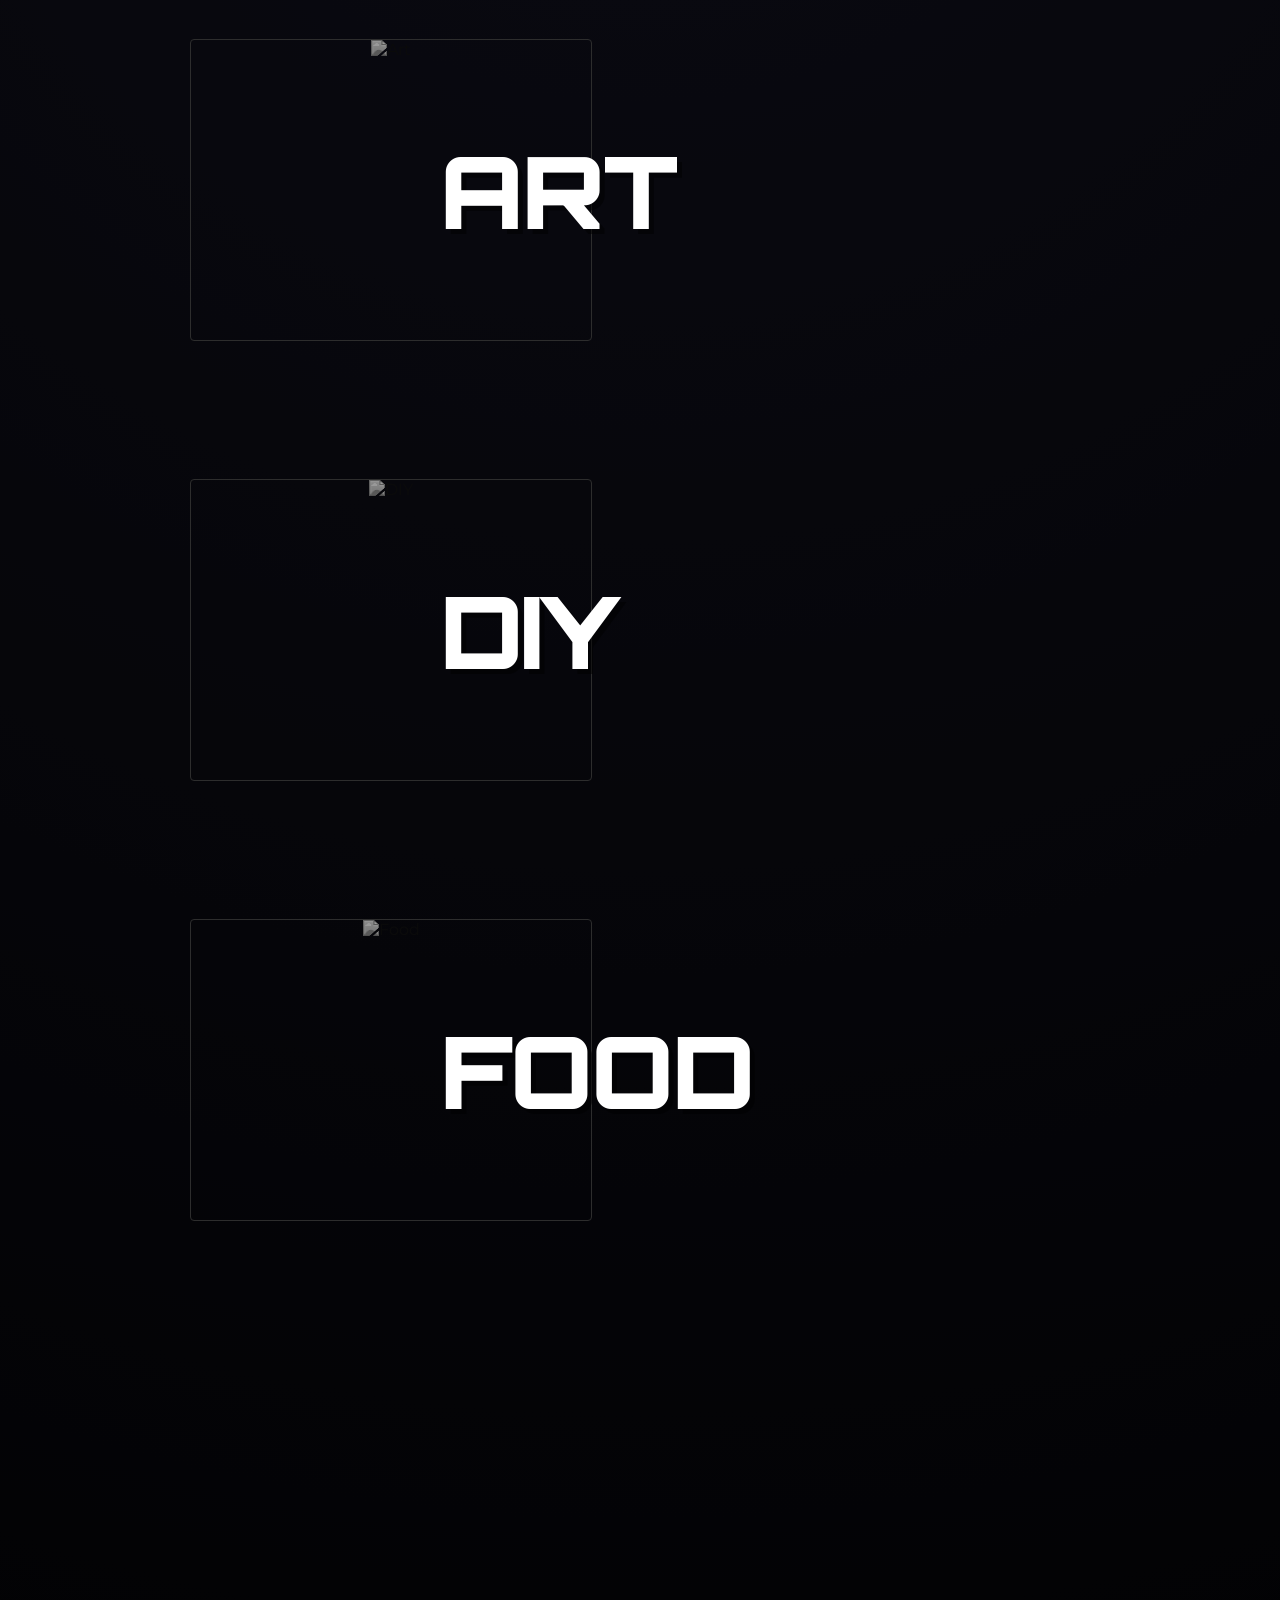
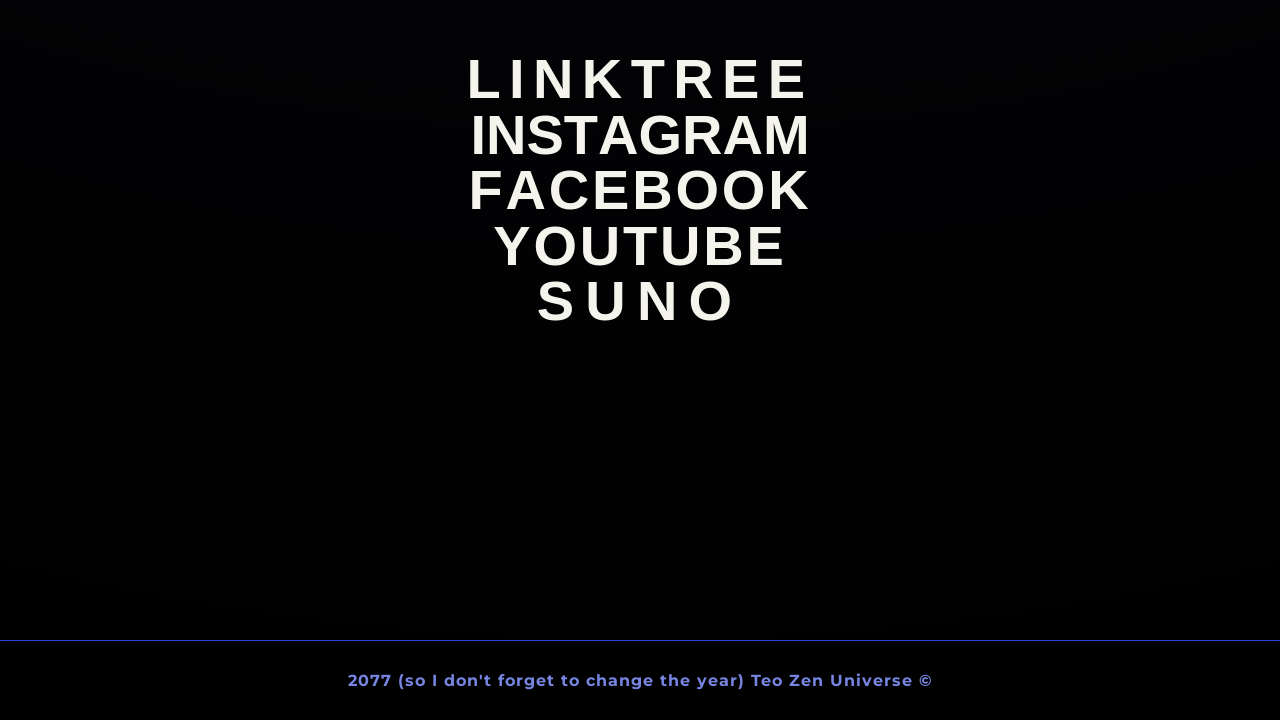
==== commit 7f0b58db: "immagini per effetto mouse" ====
--- a/index.html
+++ b/index.html
@@ -84,14 +84,18 @@
     </div>
 
     <div class="Hero__images">
-        <img class="Hero__image" src="https://assets.codepen.io/16327/portrait-image-1.jpg" alt="" />
-        <img class="Hero__image" src="https://assets.codepen.io/16327/portrait-image-2.jpg" alt="" />
-        <img class="Hero__image" src="images/id-1-teozen.jpg" alt="" />
-        <img class="Hero__image" src="images/id-2-matcore.jpg" alt="" />
-        <img class="Hero__image" src="images/id-3-matteo.jpg" alt="" />
-        <img class="Hero__image" src="https://assets.codepen.io/16327/portrait-image-3.jpg" alt="" />
-        <img class="Hero__image" src="https://assets.codepen.io/16327/portrait-image-4.jpg" alt="" />
-        <img class="Hero__image" src="https://assets.codepen.io/16327/portrait-image-5.jpg" alt="" />
+        
+        <img class="Hero__image" src="images/pio1.jpg" alt="" />
+        <img class="Hero__image" src="images/pio2.jpg" alt="" />
+        <img class="Hero__image" src="images/pio3.jpg" alt="" />
+        <img class="Hero__image" src="images/pio4.jpg" alt="" />
+        <img class="Hero__image" src="images/pio5.jpg" alt="" />
+        <img class="Hero__image" src="images/pio6.jpg" alt="" />
+        <img class="Hero__image" src="images/pio7.jpg" alt="" />
+        <img class="Hero__image" src="images/pio8.jpg" alt="" />
+        <img class="Hero__image" src="images/pio9.jpg" alt="" />
+        <img class="Hero__image" src="images/pio10.jpg" alt="" />
+        <img class="Hero__image" src="images/pio11.jpg" alt="" />
     </div>
 
 </section>
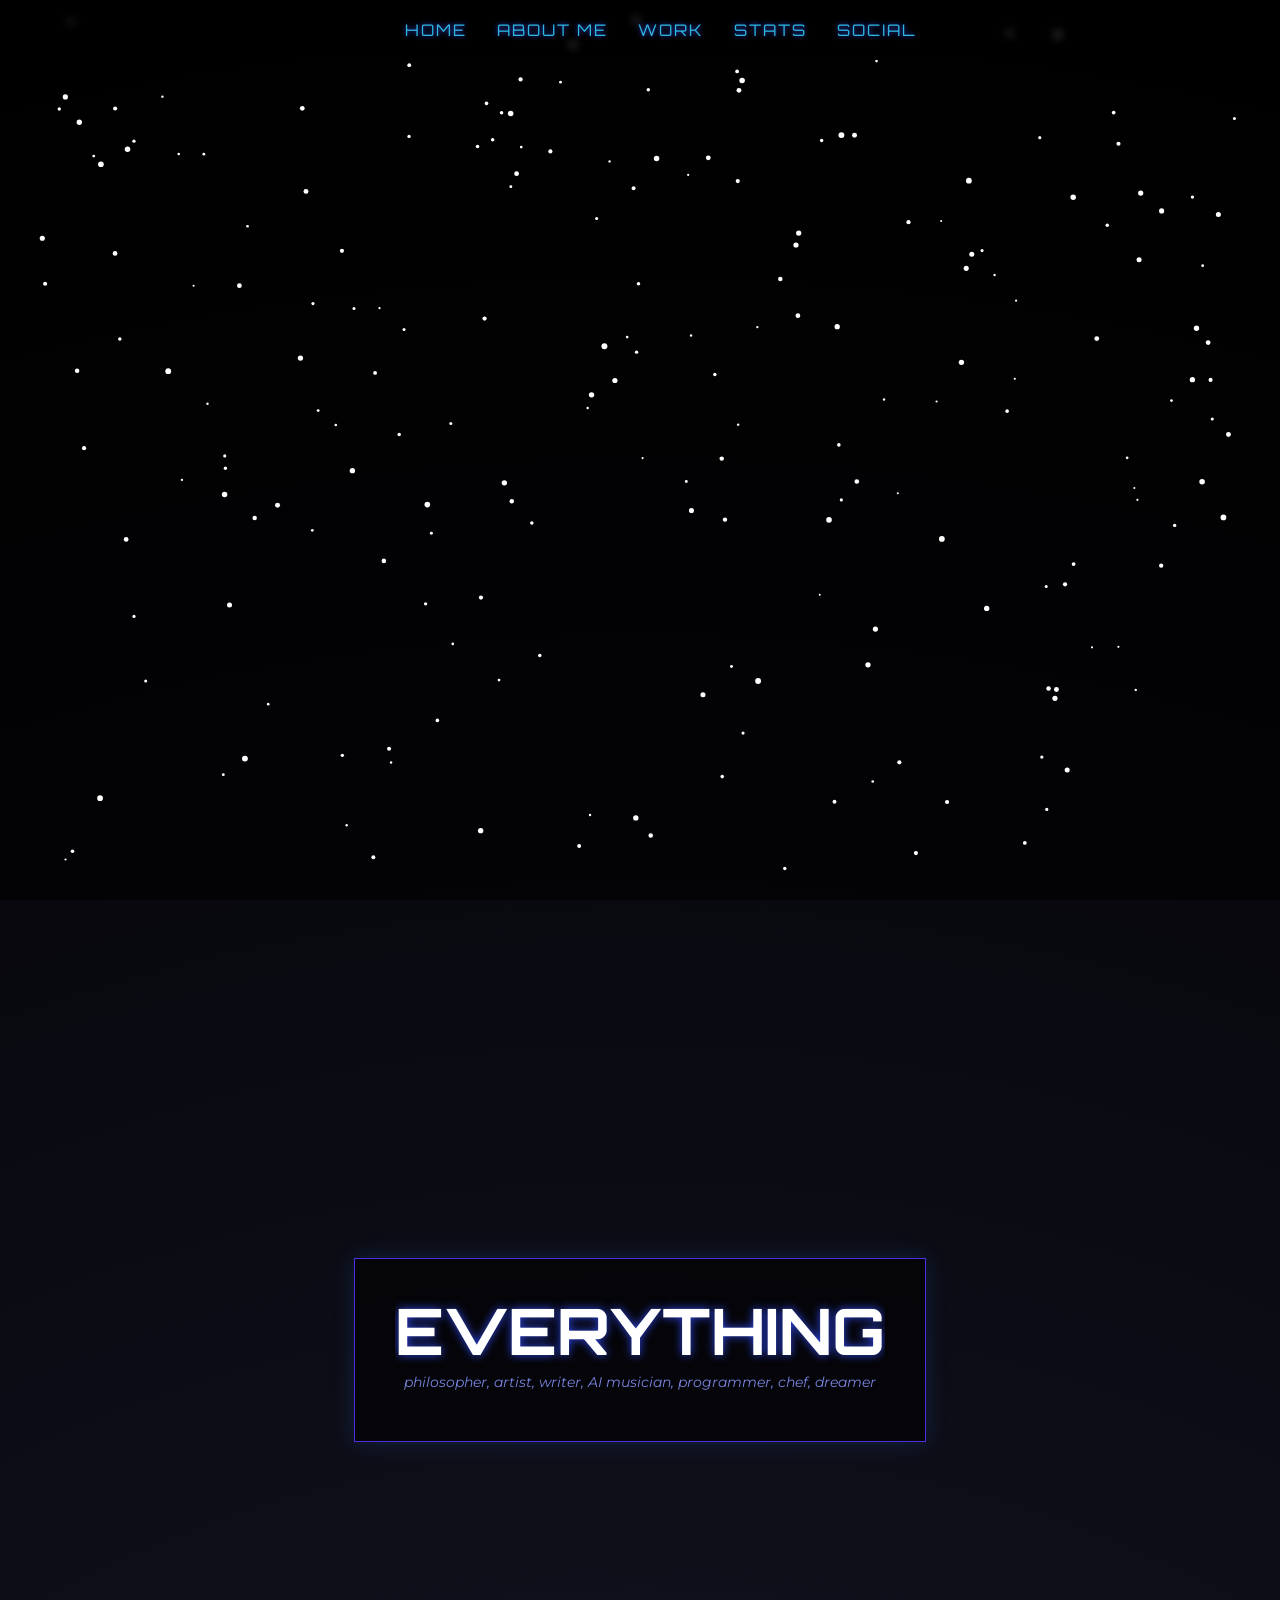
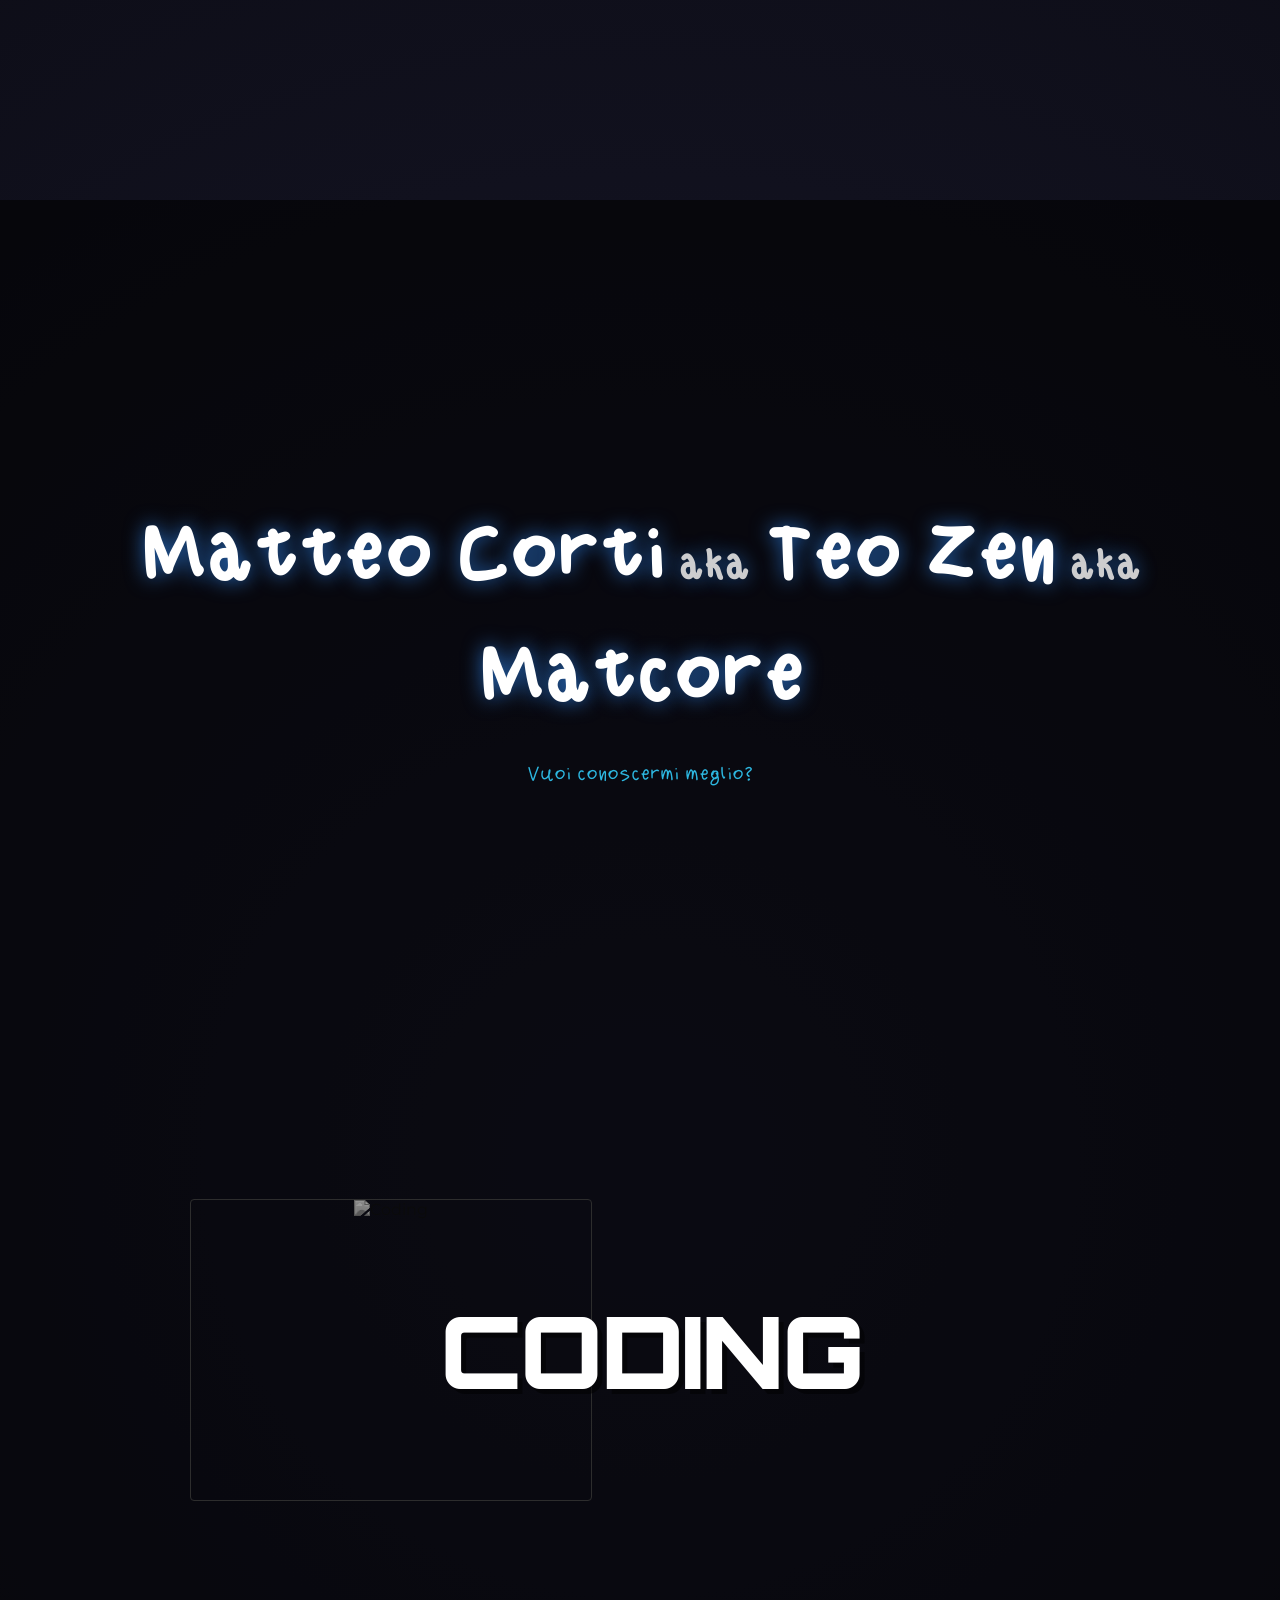
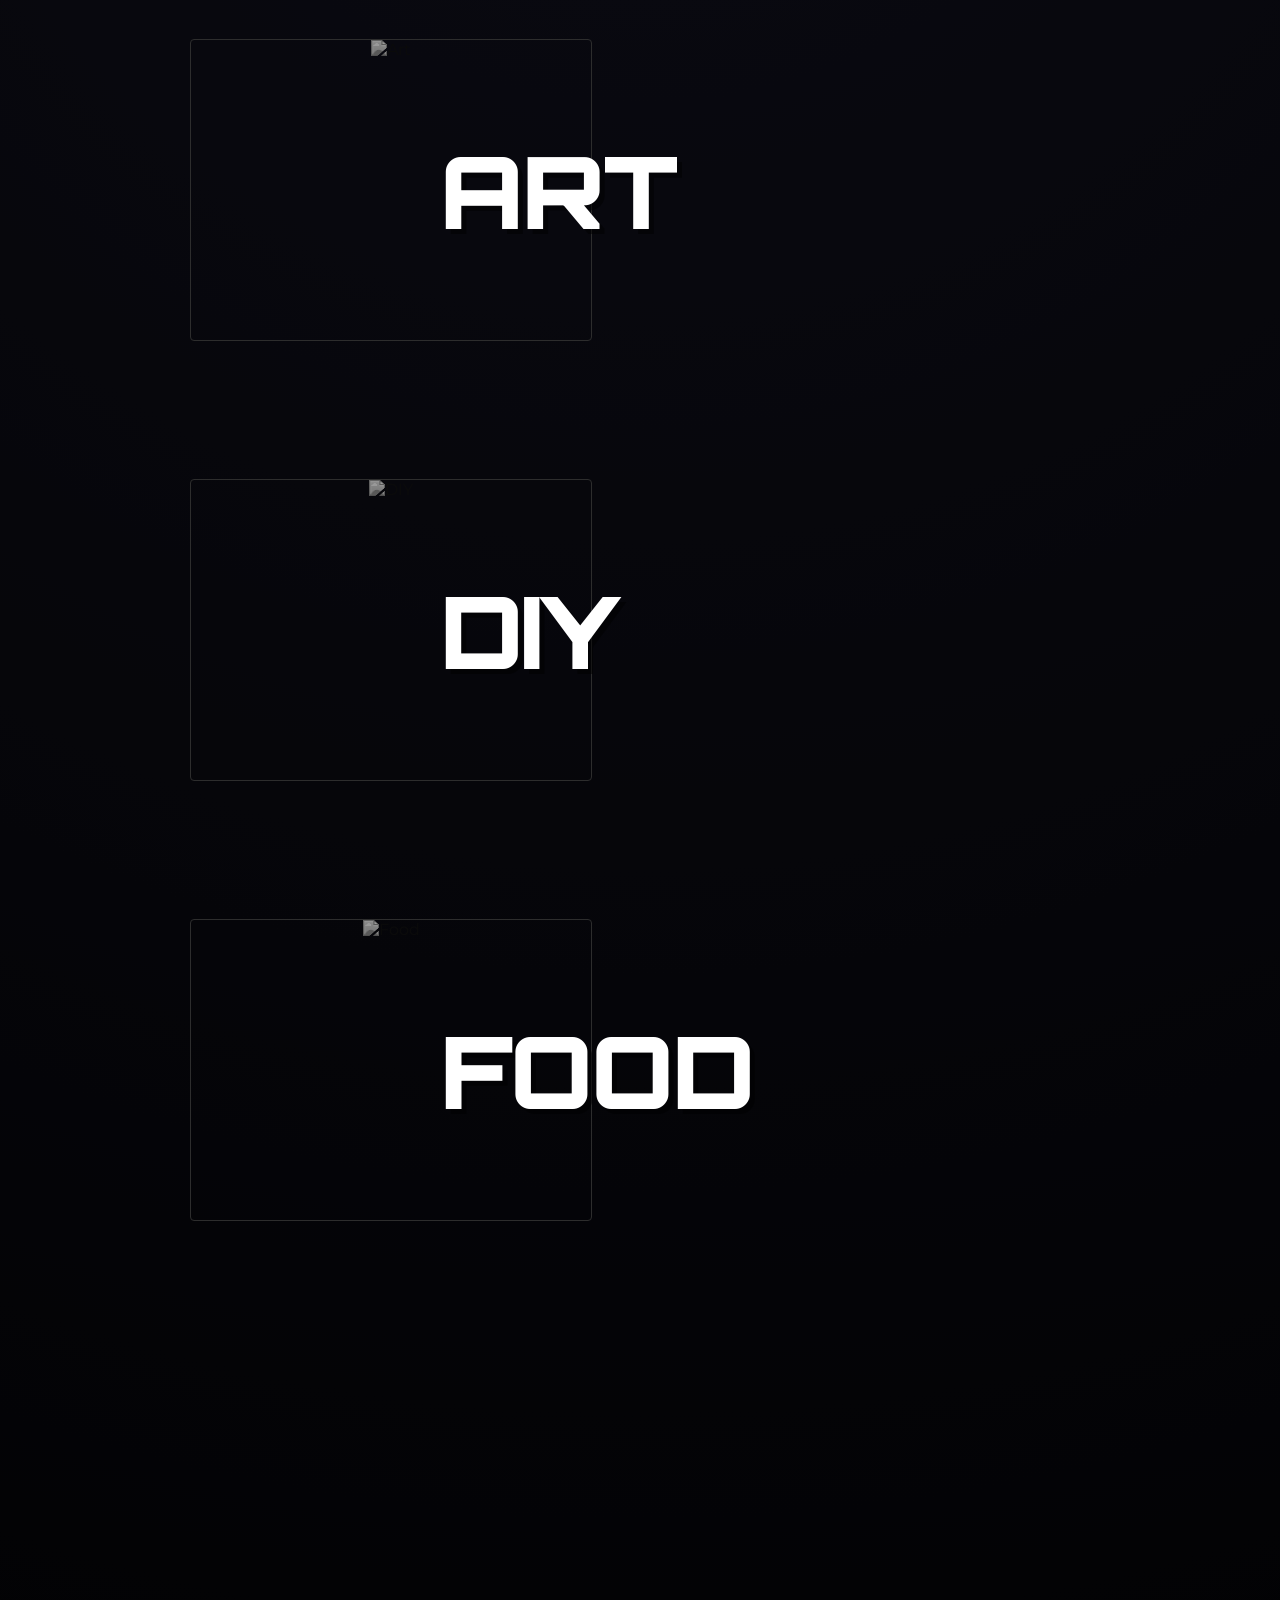
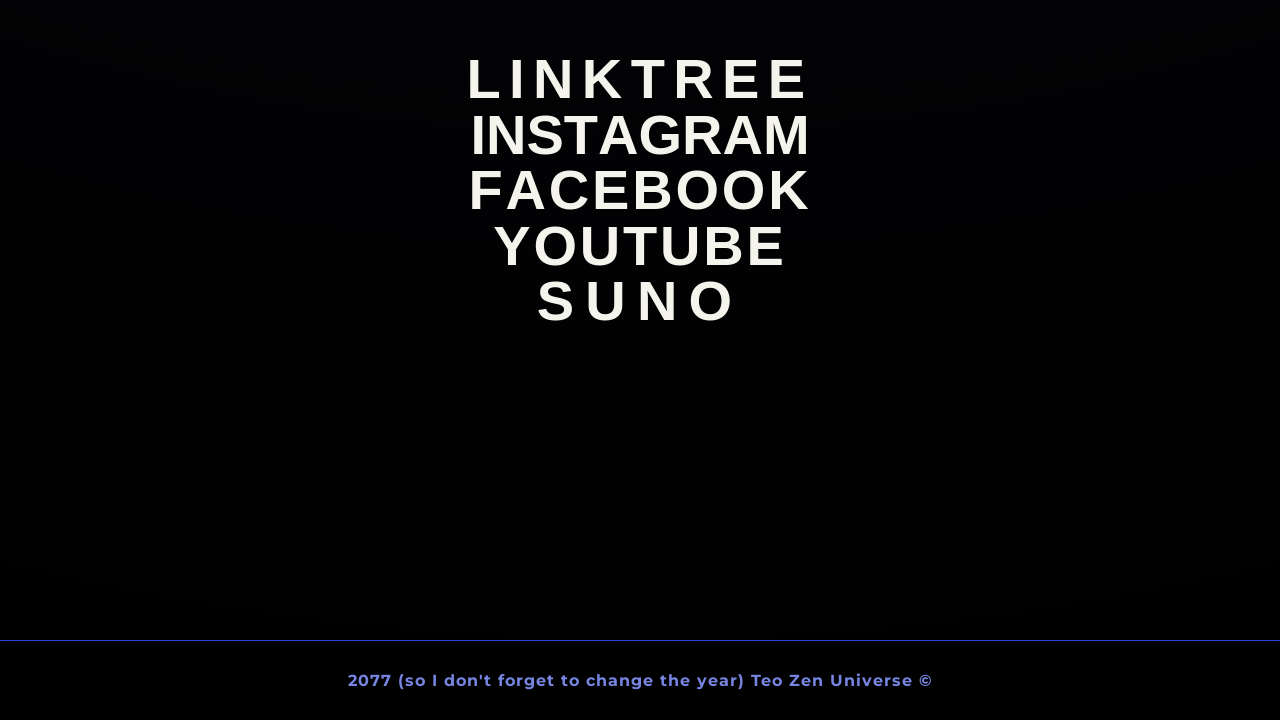
==== commit 16bc912f: "pagina profile" ====
--- a/index.html
+++ b/index.html
@@ -74,8 +74,12 @@
     <div class="container identity-text-box">
         
         <h1 class="identity-title">
-            Matteo Corti aka Teo Zen aka Matcore
-        </h1>
+    <span class="hero-name">Matteo Corti</span>
+    <span class="aka">aka</span> 
+    <span class="hero-name">Teo Zen</span>
+    <span class="aka">aka</span> 
+    <span class="hero-name">Matcore</span>
+</h1>
 
         <a href="profile.html" class="identity-link">
             Vuoi conoscermi meglio?
--- a/style.css
+++ b/style.css
@@ -210,22 +210,38 @@
 }
 
 /* Il Titolo Grande */
+/* style.css - Aggiornamento Gerarchia Testo */
+
 .identity-title {
-    font-family: var(--font-custom); /* Usa tzfont */
-    font-size: clamp(2.5rem, 6vw, 6rem); /* Grande ma responsive */
-    line-height: 1.2;
+    /* Flexbox per gestire l'allineamento e il ritorno a capo */
+    display: flex;
+    flex-wrap: wrap; /* Fondamentale: su mobile va a capo se non ci sta */
+    justify-content: center; /* Tutto centrato */
+    align-items: baseline; /* Allinea i testi sulla "linea di base" (dove poggiano le lettere) */
+    gap: 15px; /* Spazio tra le parole */
+    
+    font-family: var(--font-custom); /* Il tuo TzFont */
+    font-size: clamp(2rem, 5vw, 4rem); /* Dimensione base del contenitore */
+    line-height: 1.1;
     color: #fff;
     margin: 0;
-    text-shadow: 0 0 20px rgba(45, 126, 224, 0.8); /* Bagliore Blu */
-}
-
-/* Stilizza la parola "aka" per renderla più elegante (opzionale) */
+    text-shadow: 0 0 20px rgba(45, 126, 224, 0.8);
+}
+
+/* Stile per i NOMI (Grandi e Dominanti) */
+.identity-title .hero-name {
+    font-size: 1.5em; /* 1.5 volte più grande della base */
+    font-weight: bold;
+    /* Opzionale: un colore leggermente diverso o più luminoso */
+    color: #ffffff; 
+}
+
+/* Stile per "aka" (Piccolo e Secondario) */
 .identity-title .aka {
-    font-size: 0.5em; /* Metà grandezza */
-    color: var(--blue-cyan);
-    vertical-align: middle;
-    font-family: var(--font-body); /* Montserrat per contrasto o usa custom se preferisci */
+    font-size: 0.8em; /* Molto piccolo */
     opacity: 0.8;
+    font-family: var(--font-custom); /* Consiglio: usa Montserrat per "aka", è più leggibile in piccolo */
+    transform: translateY(-5px); /* Un piccolo ritocco per alzarlo visivamente se serve */
 }
 
 /* Il Link "Vuoi conoscermi meglio?" */
@@ -446,4 +462,154 @@
     a.social-split {
         font-size: 2rem; /* Un po' più piccoli su telefono */
     }
+}
+
+/* --- LA MANO DI CARTE (HAND OF CARDS) --- */
+
+/* 1. Il contenitore (La mano invisibile) */
+.deck-container {
+    display: flex;
+    justify-content: center;
+    align-items: center;
+    height: 400px; /* Altezza dell'area */
+    margin: 40px auto;
+    padding: 20px;
+    /* Non serve overflow hidden, lasciamo che le carte "escano" se serve */
+}
+
+/* 2. La singola carta Polaroid */
+.polaroid-card {
+    position: relative;
+    width: 240px; /* Un po' più strette per farcene stare 10 */
+    min-width: 240px; /* Impedisce che si schiaccino */
+    background: #fff;
+    padding: 12px 12px 50px 12px;
+    box-shadow: -5px 0 15px rgba(0,0,0,0.1); /* Ombra laterale per profondità */
+    border: 1px solid #e0e0e0;
+    transition: all 0.4s ease-out; /* Movimento fluido */
+    
+    /* IL SEGRETO: Margine negativo per sovrapporle */
+    margin-left: -140px; 
+    
+    /* Rotazione leggera di base per realismo */
+    transform: rotate(0deg) translateY(0); 
+    cursor: pointer;
+    border-radius: 4px;
+}
+
+/* La prima carta non deve avere margine negativo a sinistra */
+.polaroid-card:first-child {
+    margin-left: 0;
+}
+
+/* style.css - Aggiornamento Mazzo (Foto Miste) */
+
+.polaroid-card {
+    position: relative;
+    
+    /* CAMBIAMENTO CHIAVE: Larghezza automatica in base alla foto */
+    width: auto; 
+    min-width: 150px; /* Per evitare che foto troppo strette spariscano */
+    
+    background: #fff;
+    padding: 10px 10px 40px 10px; /* Bordo bianco */
+    box-shadow: -5px 0 15px rgba(0,0,0,0.1);
+    border: 1px solid #e0e0e0;
+    transition: all 0.4s ease-out;
+    
+    margin-left: -100px; /* Riduciamo un po' la sovrapposizione per sicurezza */
+    border-radius: 4px;
+    cursor: pointer;
+    
+    /* Impedisce alla carta di schiacciarsi */
+    flex-shrink: 0; 
+}
+
+.polaroid-card img {
+    /* Fissiamo l'ALTEZZA, così la riga è dritta */
+    height: 220px; 
+    
+    /* La larghezza si calcola da sola mantenendo le proporzioni! */
+    width: auto; 
+    
+    object-fit: contain; /* Assicura che si veda TUTTA la foto */
+    /* Oppure usa object-fit: cover se vuoi riempire gli spazi ma tagliare un pochino */
+    
+    display: block;
+    pointer-events: none;
+    filter: sepia(20%);
+}
+
+/* Stile didascalia (si adatta alla larghezza della foto) */
+.polaroid-card .caption {
+    width: 100%;
+    left: 0;
+    text-align: center;
+    bottom: 10px;
+}
+/* style.css - Aggiornamento Foto Singole */
+
+.photo-container {
+    /* Rimuoviamo width fissa se c'era, lasciamo che si adatti al contenuto */
+    width: fit-content; 
+    max-width: 100%; /* Per sicurezza su mobile */
+    /* ... il resto (shadow, margin, transform) resta uguale ... */
+}
+
+.photo-container img {
+    /* Togliamo le misure fisse */
+    max-width: 600px; /* Larghezza massima per non esplodere su schermi grandi */
+    max-height: 500px; /* Altezza massima per le foto verticali */
+    
+    width: auto;  /* Si adatta */
+    height: auto; /* Si adatta */
+    
+    display: block;
+    filter: sepia(20%) contrast(1.1);
+}
+
+/* --- 3. L'INTERAZIONE (HOVER) --- */
+
+/* Quando passi il mouse su UNA carta specifica */
+.polaroid-card:hover {
+    /* Si alza verso l'alto e si raddrizza */
+    transform: translateY(-70px) rotate(0deg) scale(1.1) !important;
+    
+    /* Viene in primo piano assoluto */
+    z-index: 1000;
+    
+    /* Ombra forte per staccarla dallo sfondo */
+    box-shadow: 0 20px 40px rgba(0,0,0,0.4);
+    
+    /* Si allontana dalle altre per farsi vedere */
+    margin-right: 80px; 
+}
+
+/* --- 4. EFFETTO ONDA (SPOSTAMENTO DELLE ALTRE) --- */
+/* Quando passi il mouse su una carta, tutte quelle alla sua DESTRA si spostano */
+.polaroid-card:hover ~ .polaroid-card {
+    transform: translateX(50px); /* Slittano a destra */
+}
+
+/* --- 5. SFUMATURE DI ROTAZIONE PER REALISMO --- */
+/* Diamo una leggerissima inclinazione alternata per non sembrare robotici */
+.polaroid-card:nth-child(odd) { transform: rotate(-2deg); }
+.polaroid-card:nth-child(even) { transform: rotate(2deg); }
+
+/* --- MOBILE --- */
+@media (max-width: 768px) {
+    .deck-container {
+        display: flex;
+        overflow-x: auto; /* Scroll orizzontale su mobile */
+        justify-content: flex-start;
+        padding-left: 20px;
+        /* Rimuoviamo i margini negativi su mobile per facilitare lo scroll */
+    }
+    .polaroid-card {
+        margin-left: -180px; /* Sovrapposizione estrema su mobile */
+    }
+    .polaroid-card:hover {
+        transform: translateY(-50px) !important;
+        margin-right: 0;
+    }
 }
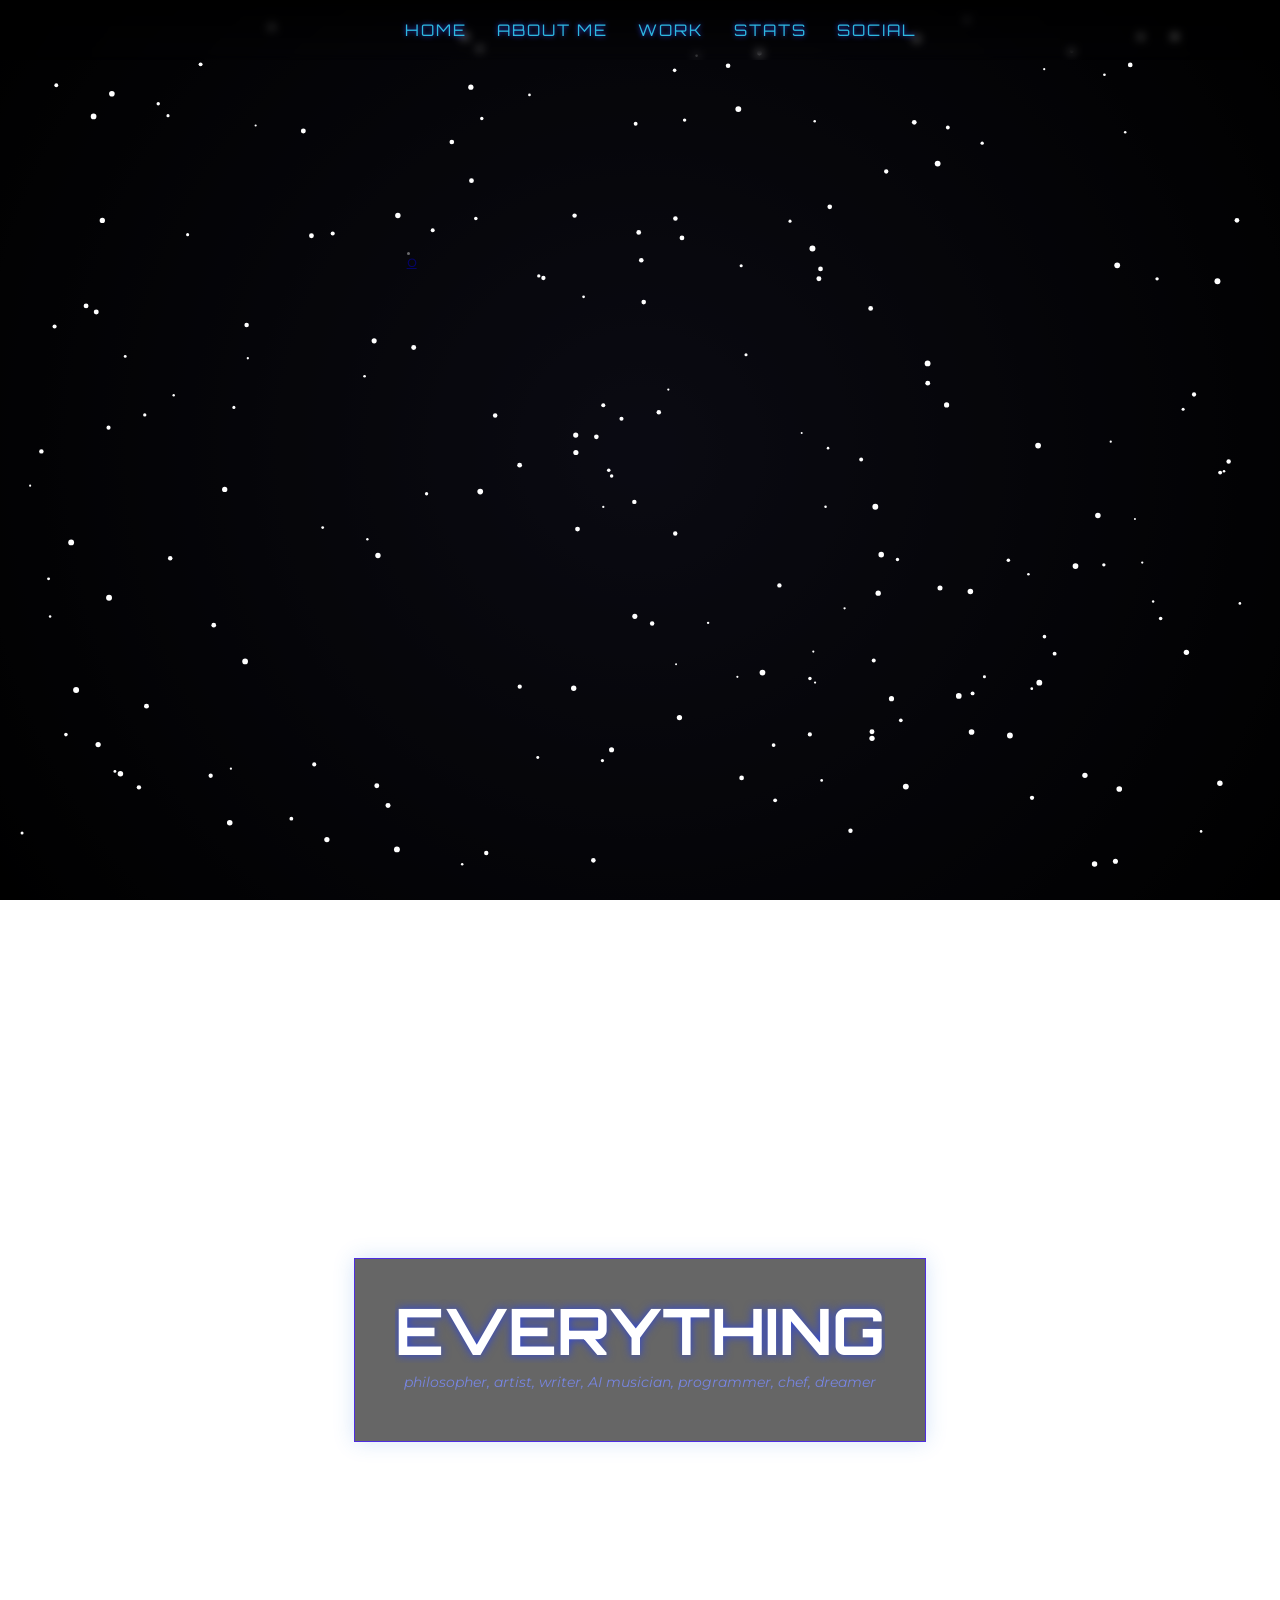
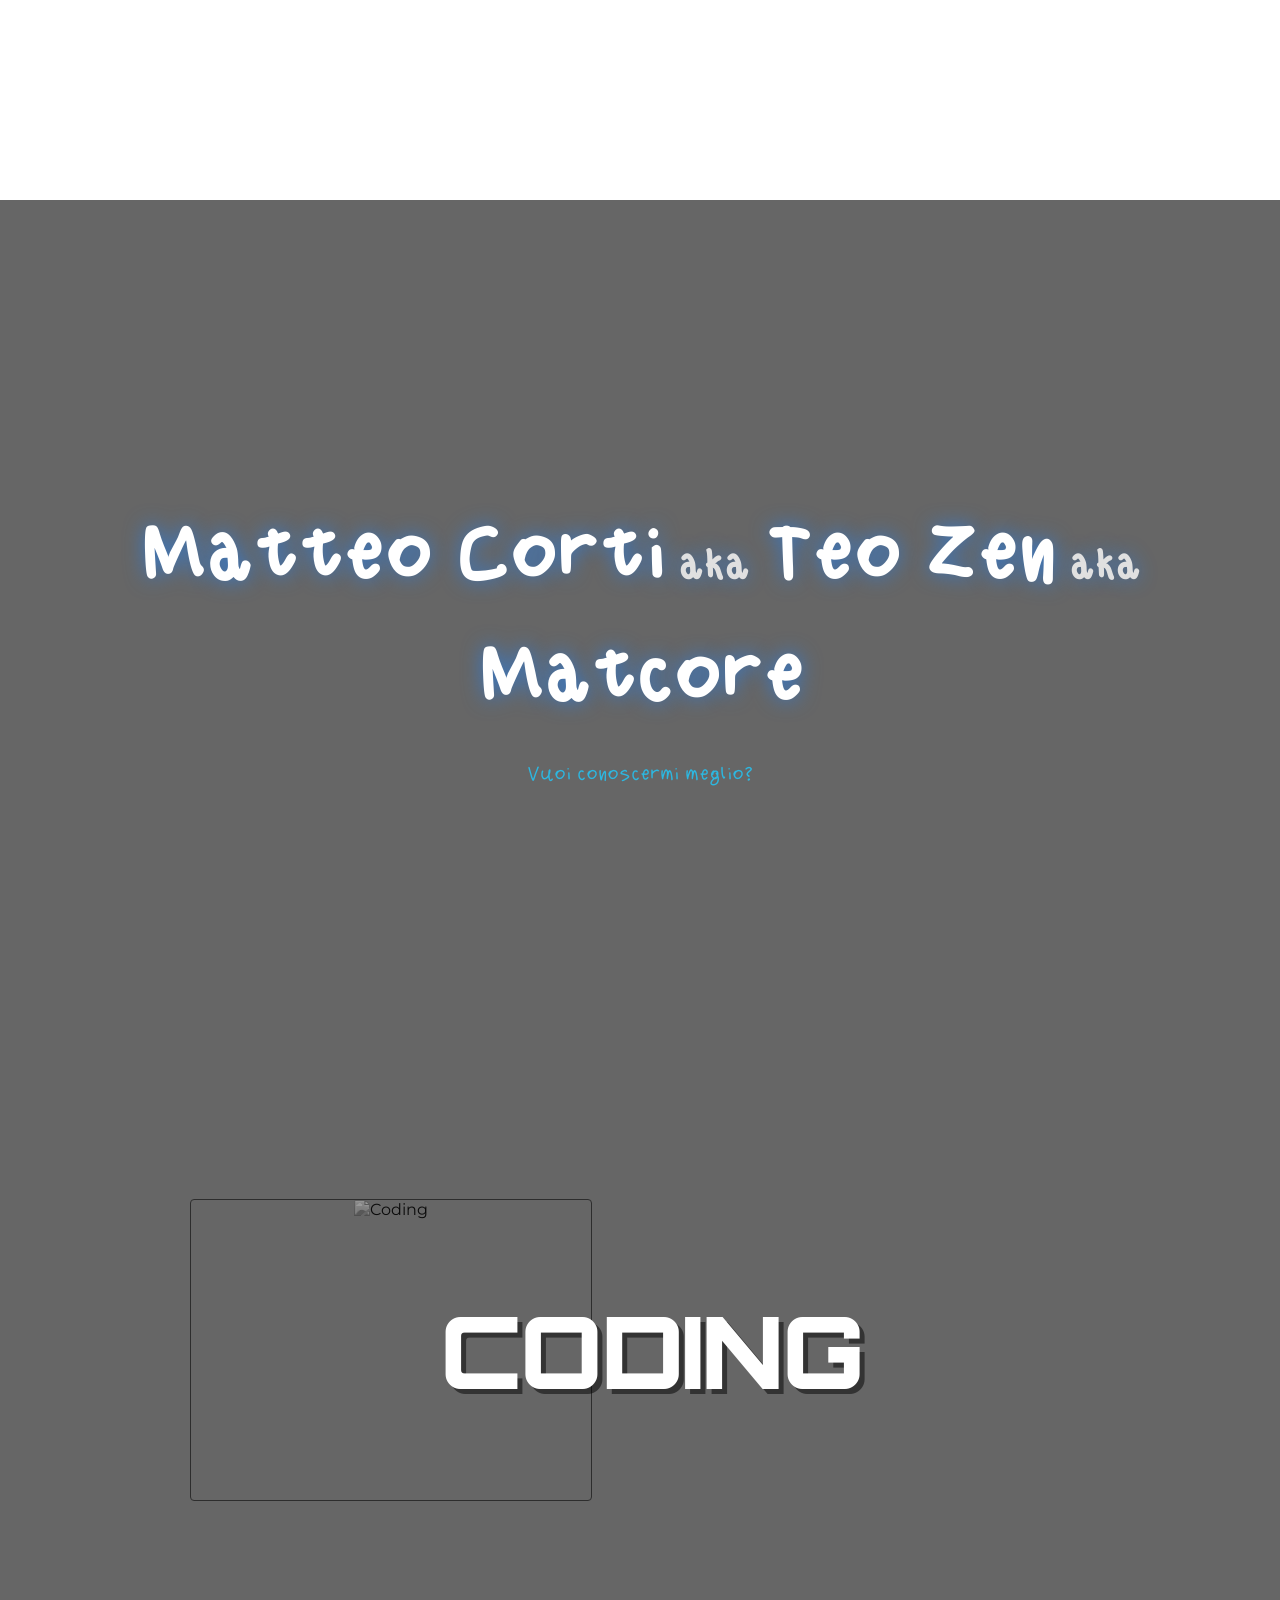
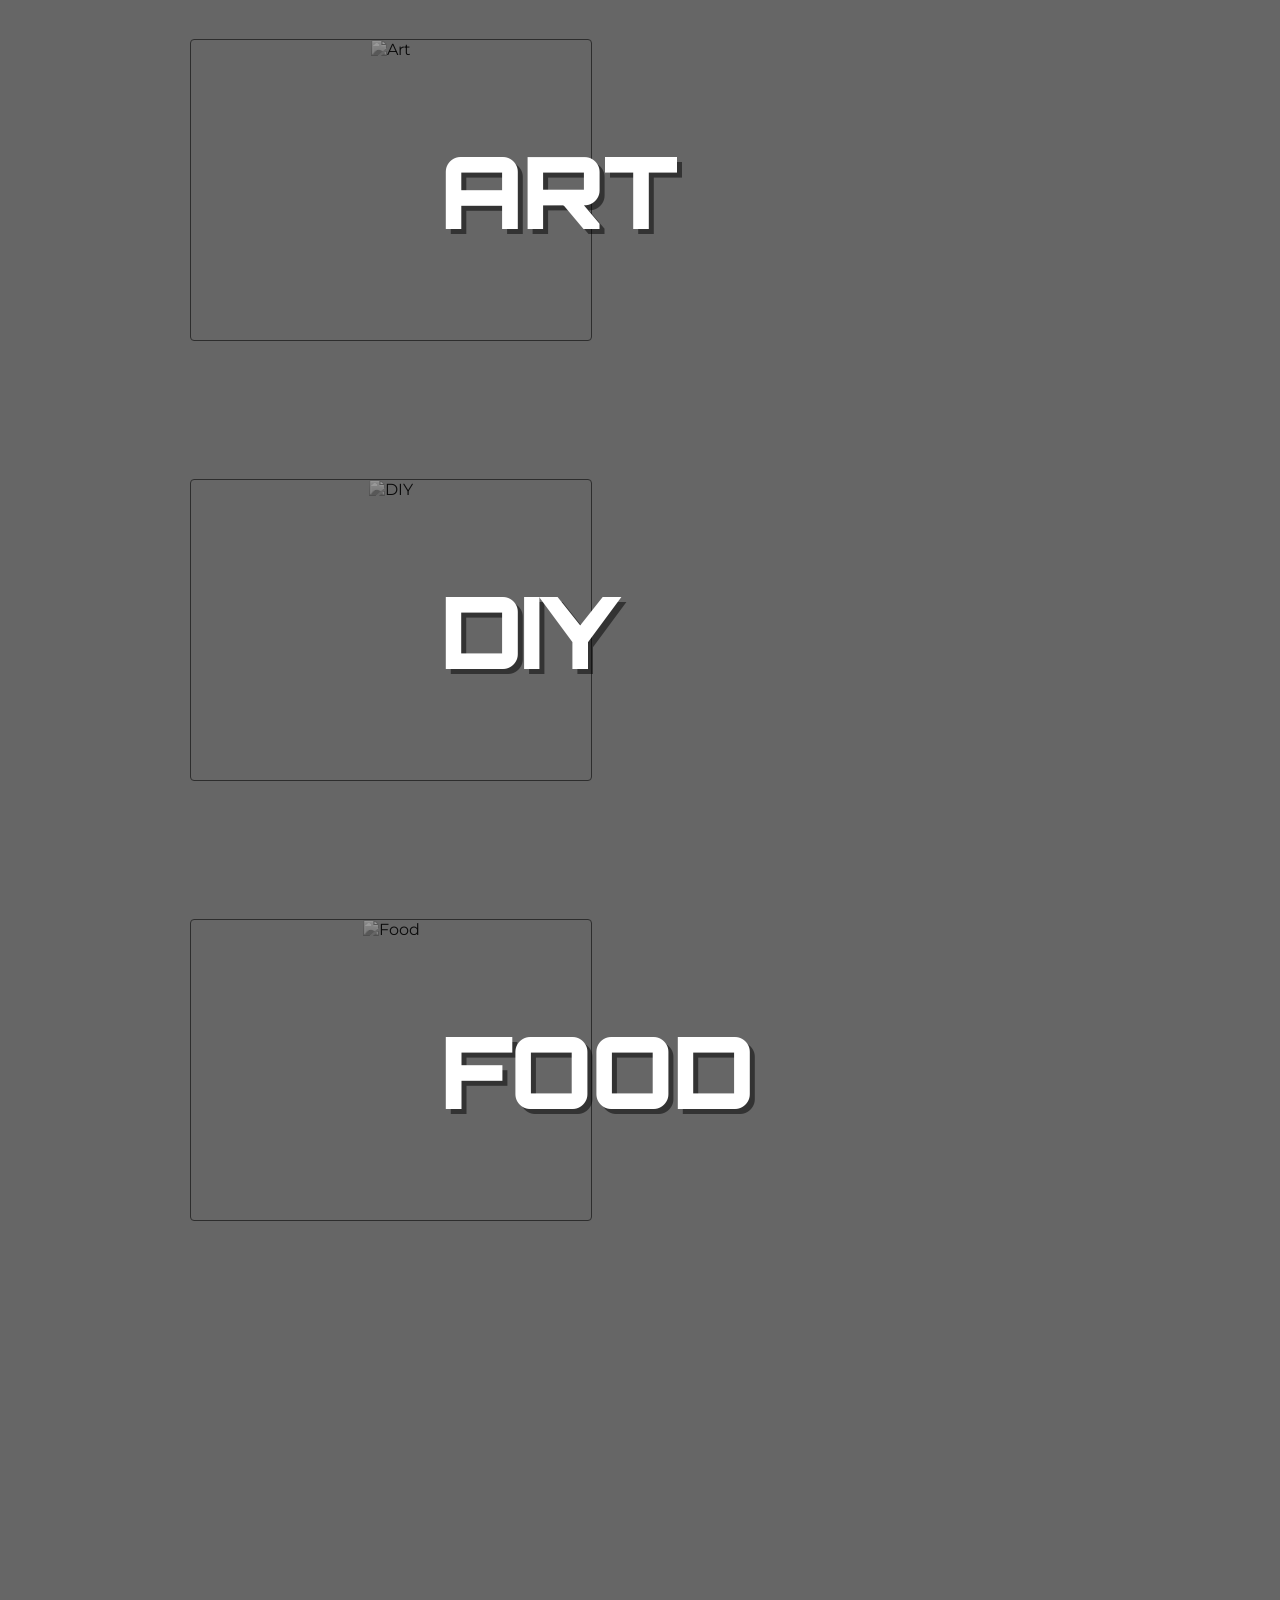
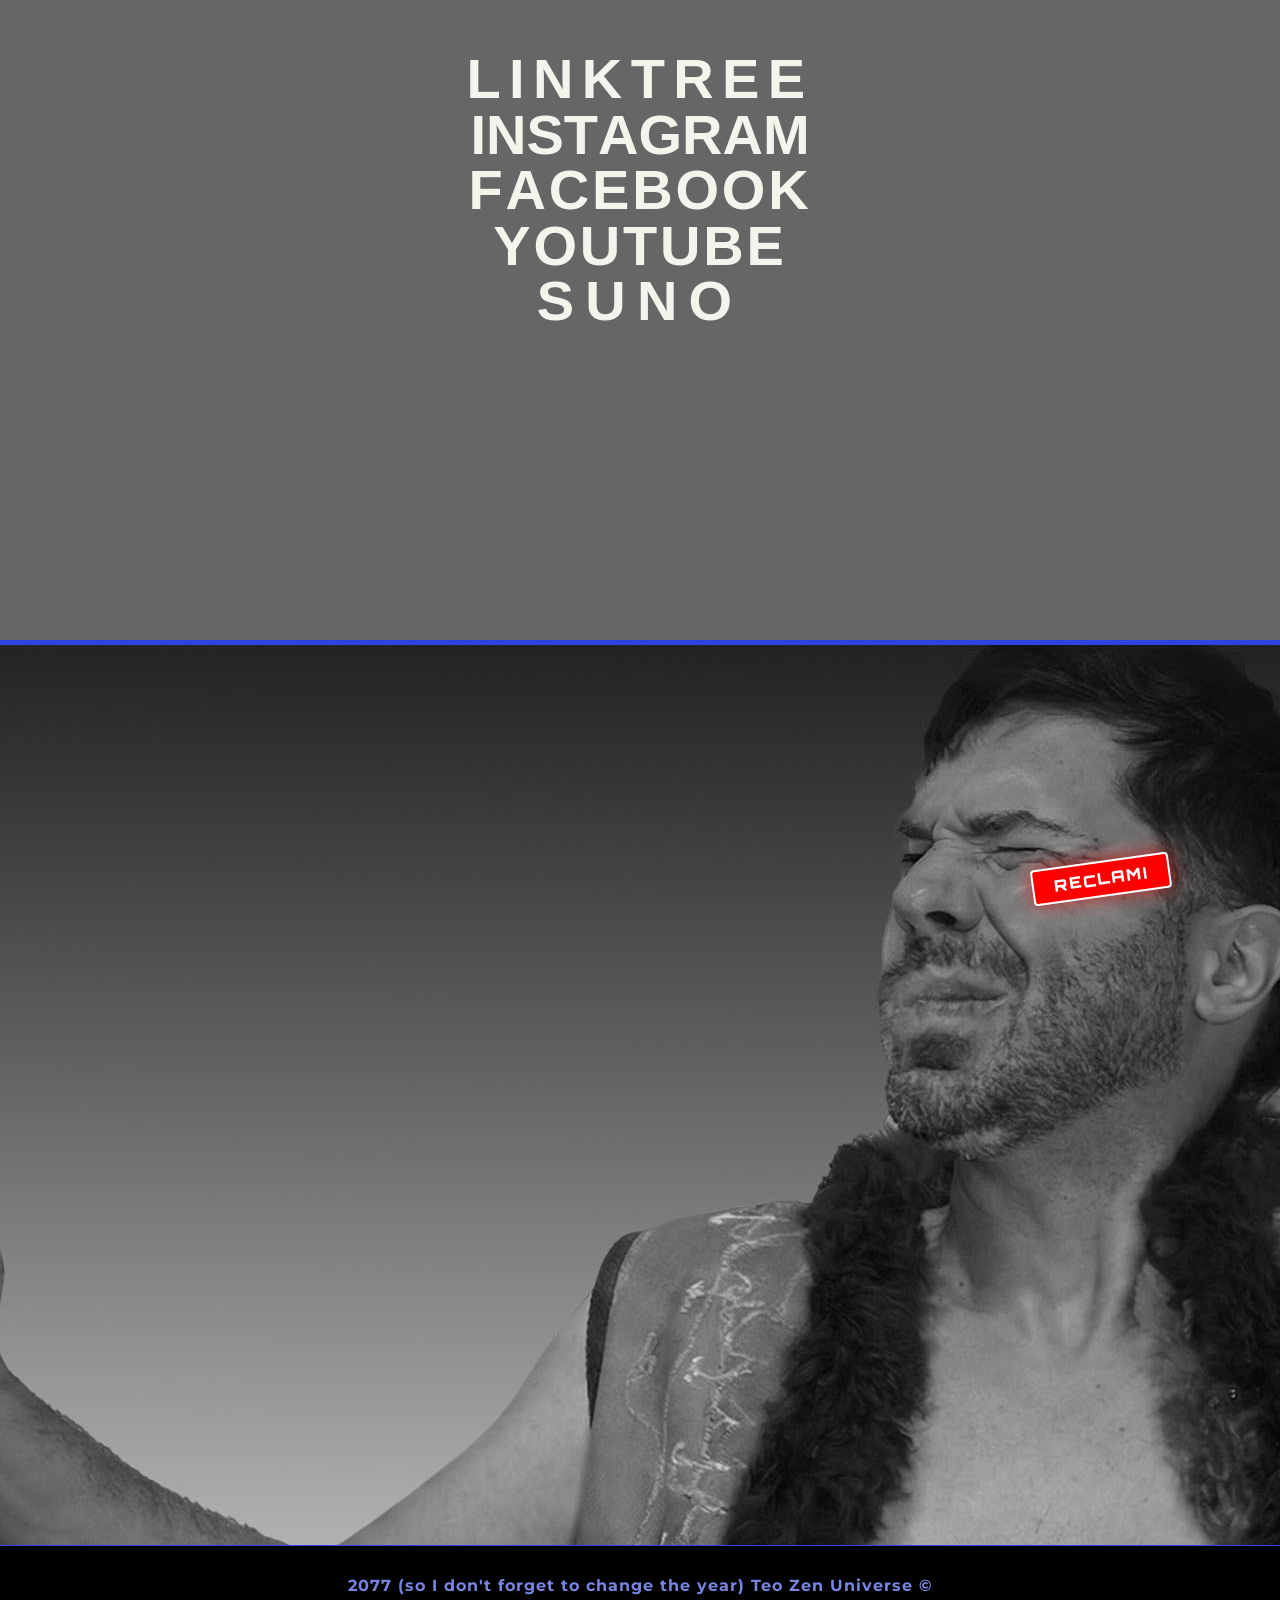
==== commit 66e5bd11: "grosse modifiche a tutto il sito" ====
--- a/index.html
+++ b/index.html
@@ -56,6 +56,7 @@
 
     <section id="hero">
         <canvas id="particle-canvas"></canvas>
+        <a href="winner.html" id="secret-star" title="W">o</a>
     </section>
 
     <section id="parallax">
@@ -168,7 +169,24 @@
     </div>
 
 </section>
+<section id="secret-level">
+    
+    <div class="secret-wrapper">
+        
+        <img src="images/bg-level-4.jpg" alt="No Reclami" class="secret-img">
+        
+        <div class="secret-title">
+            AREA RELAX<br>
+            <span style="font-size: 0.5em; opacity: 0.7; letter-spacing: 1px;">(Zona Decontaminazione)</span>
+        </div>
+        
+        <a href="reclami.html" class="secret-btn">
+            RECLAMI
+        </a>
 
+    </div>
+
+</section>
     <footer>
        2077 (so I don't forget to change the year) Teo Zen Universe ©
     </footer>
--- a/style.css
+++ b/style.css
@@ -612,4 +612,282 @@
         transform: translateY(-50px) !important;
         margin-right: 0;
     }
+}
+/* --- FIX LAYOUT GENERALE --- */
+body {
+    /* Questo risolve il problema "è andato di lato" */
+    flex-direction: column !important; 
+    align-items: center;
+    /* Assicura che lo sfondo copra tutto anche se la pagina si allunga */
+    background-attachment: fixed; 
+}
+
+/* --- SEZIONE CARTE "BIG POSTER" --- */
+
+.final-summary {
+    width: 100%;
+    margin-top: 100px; /* Più spazio dal diario */
+    padding-bottom: 100px;
+    display: flex;
+    flex-direction: column;
+    align-items: center;
+}
+
+.summary-title {
+    color: #fff;
+    font-family: 'TzFont', sans-serif; /* Tuo Font */
+    font-size: 3.5rem;
+    margin-bottom: 60px;
+    text-shadow: 0 0 15px rgba(255,255,255,0.3);
+    text-align: center;
+}
+
+.cards-grid {
+    display: flex;
+    justify-content: center;
+    gap: 60px; /* Più spazio tra le card giganti */
+    flex-wrap: wrap;
+    max-width: 1400px; /* Larghezza massima contenitore */
+}
+
+/* 1. CARD GIGANTI (Format Poster) */
+.flip-card {
+    background-color: transparent;
+    width: 400px;  /* Molto più larga */
+    height: 600px; /* Molto più alta per farci stare il testo */
+    perspective: 1500px; /* Prospettiva aumentata per l'oggetto più grande */
+    cursor: pointer;
+}
+
+/* 2. IL MOTORE CHE GIRA */
+.flip-card-inner {
+    position: relative;
+    width: 100%;
+    height: 100%;
+    text-align: center;
+    transition: transform 0.8s cubic-bezier(0.4, 0.2, 0.2, 1);
+    transform-style: preserve-3d;
+    border-radius: 20px;
+    box-shadow: 0 20px 50px rgba(0,0,0,0.6);
+}
+
+.flip-card:hover .flip-card-inner {
+    transform: rotateY(180deg);
+}
+
+/* 3. FRONTE E RETRO */
+.flip-card-front, .flip-card-back {
+    position: absolute;
+    width: 100%;
+    height: 100%;
+    -webkit-backface-visibility: hidden;
+    backface-visibility: hidden;
+    border-radius: 20px;
+    overflow: hidden;
+}
+
+/* --- FRONTE --- */
+.flip-card-front img {
+    width: 100%;
+    height: 100%;
+    object-fit: cover;
+}
+
+.name-tag {
+    position: absolute;
+    bottom: 30px;
+    left: 50%;
+    transform: translateX(-50%);
+    background: rgba(0, 0, 0, 0.8);
+    color: #fff;
+    padding: 15px 30px;
+    font-family: 'TzFont', sans-serif; /* Tuo Font */
+    font-size: 1.8rem; /* Nome più grande */
+    border-radius: 8px;
+    width: 80%;
+    border: 1px solid rgba(255,255,255,0.4);
+    backdrop-filter: blur(5px);
+}
+
+/* --- RETRO (TESTO LUNGO) --- */
+.flip-card-back {
+    background-color: #1a1a1a;
+    color: white;
+    transform: rotateY(180deg);
+    display: flex;
+    flex-direction: column;
+    justify-content: flex-start; /* Testo parte dall'alto */
+    align-items: center;
+    padding: 40px 30px; /* Margini interni generosi */
+    box-sizing: border-box;
+    border: 3px solid #333;
+}
+
+.flip-card-back h3 {
+    font-family: 'TzFont', sans-serif; /* Tuo Font */
+    font-size: 2.5rem;
+    margin-bottom: 30px;
+    margin-top: 20px;
+    border-bottom: 2px solid rgba(255,255,255,0.1);
+    padding-bottom: 15px;
+    width: 100%;
+}
+
+.flip-card-back p {
+    font-family: 'TzFont', sans-serif; /* Tuo Font */
+    font-size: 1.3rem; /* Dimensione leggibile */
+    line-height: 1.6; /* Interlinea per non affaticare la vista */
+    text-align: left; /* Allineato a sinistra è più facile da leggere */
+    color: #ddd;
+}
+
+/* --- COLORI IDENTITÀ --- */
+.name-tag.blue { border-bottom: 4px solid #2D7EE0; }
+.blue-border { border-color: #2D7EE0; }
+.blue-text { color: #2D7EE0; }
+
+.name-tag.purple { border-bottom: 4px solid #8A2DE0; }
+.purple-border { border-color: #8A2DE0; }
+.purple-text { color: #8A2DE0; }
+
+.name-tag.green { border-bottom: 4px solid #27ae60; }
+.green-border { border-color: #27ae60; }
+.green-text { color: #27ae60; }
+
+/* MOBILE */
+@media (max-width: 900px) {
+    .flip-card {
+        width: 90vw; /* Su mobile occupa quasi tutto lo schermo */
+        height: auto; /* Altezza automatica */
+        aspect-ratio: 2/3; /* Mantiene proporzione poster */
+        min-height: 550px;
+    }
+}
+/* --- LIVELLO SEGRETO (SMART COVER) --- */
+
+#secret-level {
+    width: 100%;
+    height: 100vh; /* Occupa tutto lo schermo verticale */
+    position: relative;
+    overflow: hidden; /* Taglia le parti di foto in eccesso */
+    border-top: 5px solid var(--blue-deep);
+    
+    /* Centra tutto il blocco */
+    display: flex;
+    justify-content: center;
+    align-items: center;
+}
+
+/* IL CONTENITORE INTELLIGENTE */
+.secret-wrapper {
+    position: relative;
+    /* Flex serve per eliminare spazi vuoti sotto l'immagine */
+    display: flex;
+    justify-content: center;
+    align-items: center;
+}
+
+/* L'IMMAGINE (Si comporta come background-size: cover) */
+.secret-img {
+    display: block;
+    
+    /* REGOLE D'ORO PER IL FULLSCREEN SENZA BANDE NERE */
+    min-width: 100vw;  /* Largo almeno quanto lo schermo */
+    min-height: 100vh; /* Alto almeno quanto lo schermo */
+    
+    /* Mantiene le proporzioni (niente facce schiacciate) */
+    width: auto;
+    height: auto;
+    
+    /* Posiziona il centro dell'immagine al centro dello schermo */
+    object-fit: cover;
+}
+
+/* --- TITOLO IN ALTO A SINISTRA (Posizionato rispetto alla foto) --- */
+.secret-title {
+    position: absolute;
+    /* Lo mettiamo in alto a sinistra rispetto alla FOTO, non allo schermo */
+    /* Così se la foto viene tagliata, il titolo segue la logica */
+    top: 5%; 
+    left: 5%; 
+    z-index: 20;
+    
+    font-family: var(--font-titles);
+    color: #fff;
+    font-size: clamp(1.5rem, 4vw, 3rem); /* Si rimpicciolisce su mobile */
+    line-height: 1.2;
+    text-shadow: 2px 2px 0px #000;
+    pointer-events: none;
+    text-align: left;
+}
+
+/* --- IL PULSANTE SUGLI OCCHI --- */
+.secret-btn {
+    position: absolute;
+    z-index: 100;
+    
+    /* COORDINATE OCCHI (Calcolate sulla tua foto 2560x1440) */
+    /* Se non è perfetto, ritocca leggermente questi due numeri */
+    top: 35%;   
+    left: 68%;  
+    
+    transform: translate(-50%, -50%) rotate(-8deg); /* Segue l'inclinazione della testa */
+    
+    /* Stile "Censura" */
+    background: #ff0000;
+    color: white;
+    padding: 6px 20px;
+    border-radius: 4px; 
+    border: 2px solid white;
+    
+    font-family: var(--font-titles);
+    font-weight: 900;
+    font-size: 1rem;
+    letter-spacing: 2px;
+    text-decoration: none;
+    
+    box-shadow: 0 0 20px rgba(255, 0, 0, 0.6);
+    transition: all 0.2s ease;
+}
+
+/* Effetto Hover */
+.secret-btn:hover {
+    background: white;
+    color: red;
+    transform: translate(-50%, -50%) rotate(0deg) scale(1.1);
+    box-shadow: 0 0 30px rgba(255, 255, 255, 1);
+    cursor: url('images/cursor.png'), pointer;
+}
+/* --- L'EASTER EGG (LA STELLA SEGRETA) --- */
+
+#secret-star {
+    position: absolute;
+    z-index: 999; /* Deve essere sopra allo sfondo ma sotto al menu */
+    
+    /* POSIZIONE (Cambia questi valori per nasconderlo dove vuoi) */
+    top: 28%;   /* Esempio: in alto... */
+    right: 68%; /* ...a destra */
+    
+    /* ASPETTO (Sembra una stella) */
+    width: 3px;
+    height: 3px;
+    background-color: #fff;
+    border-radius: 50%;
+    opacity: 0.4; /* Semitrasparente: si confonde con lo sfondo */
+    
+    /* PERCHE' E' DIFFICILE DA TROVARE? */
+    cursor: default; /* Il cursore NON cambia manina subito (diabolico!) */
+    
+    transition: all 0.3s ease;
+}
+
+/* LA RIVELAZIONE (Quando ci passi sopra per caso) */
+#secret-star:hover {
+    cursor: pointer; /* ORA appare la manina */
+    
+    /* Si ingrandisce e brilla */
+    transform: scale(4); 
+    opacity: 1;
+    background-color: #00ff00; /* Diventa verde alieno (o lascialo bianco) */
+    box-shadow: 0 0 10px #00ff00, 0 0 20px #00ff00;
 }
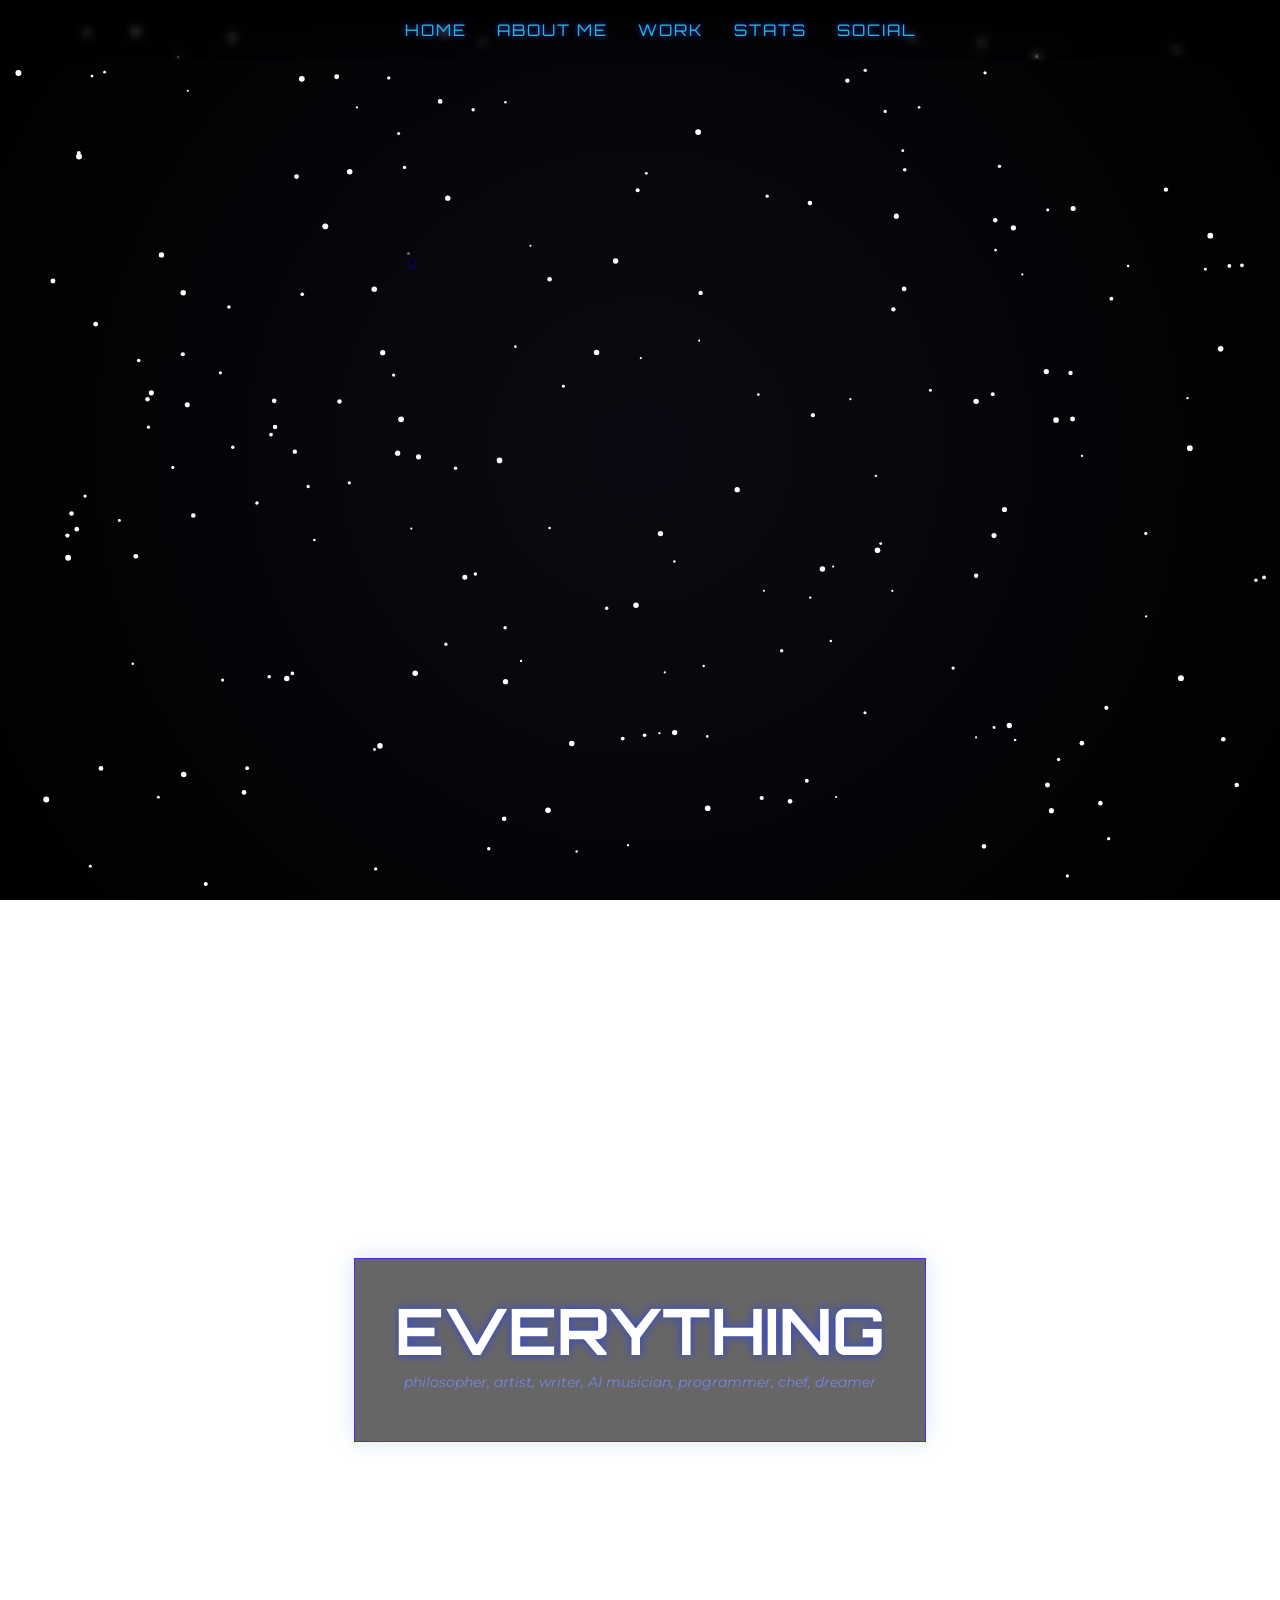
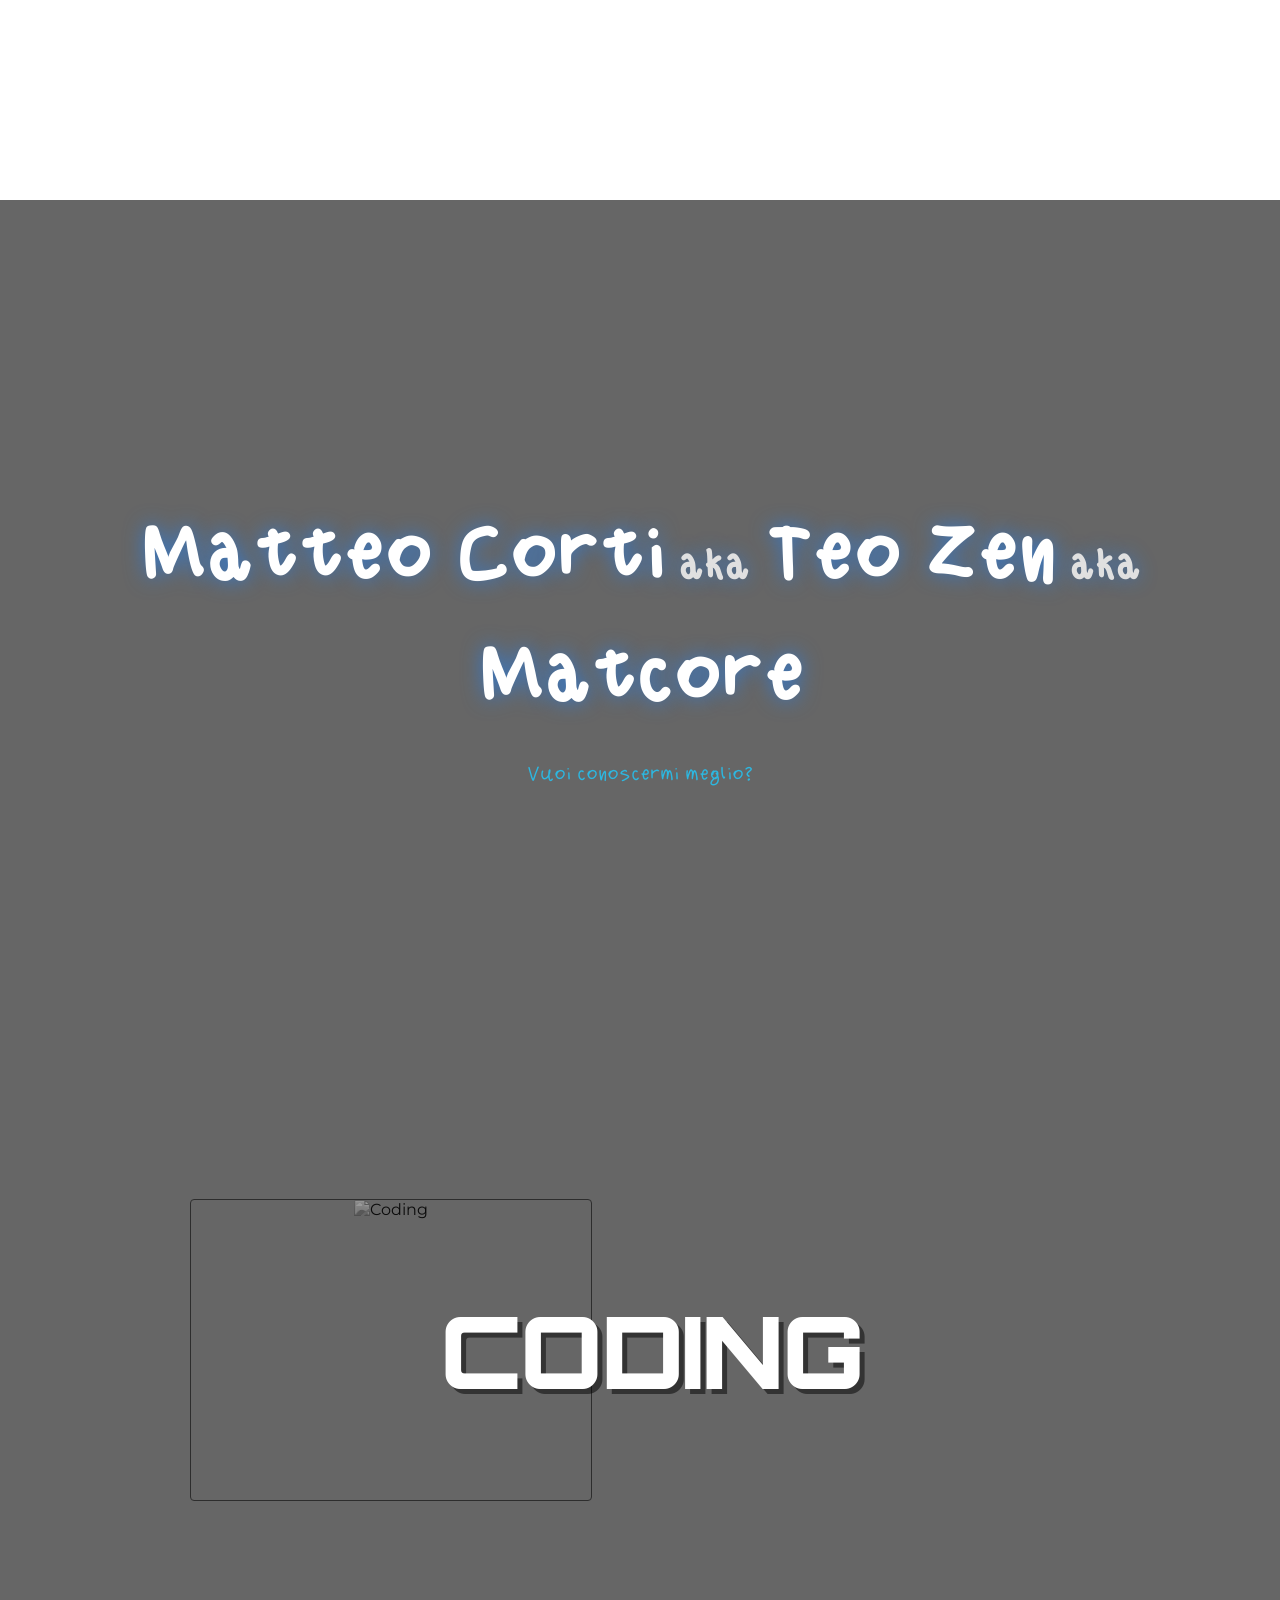
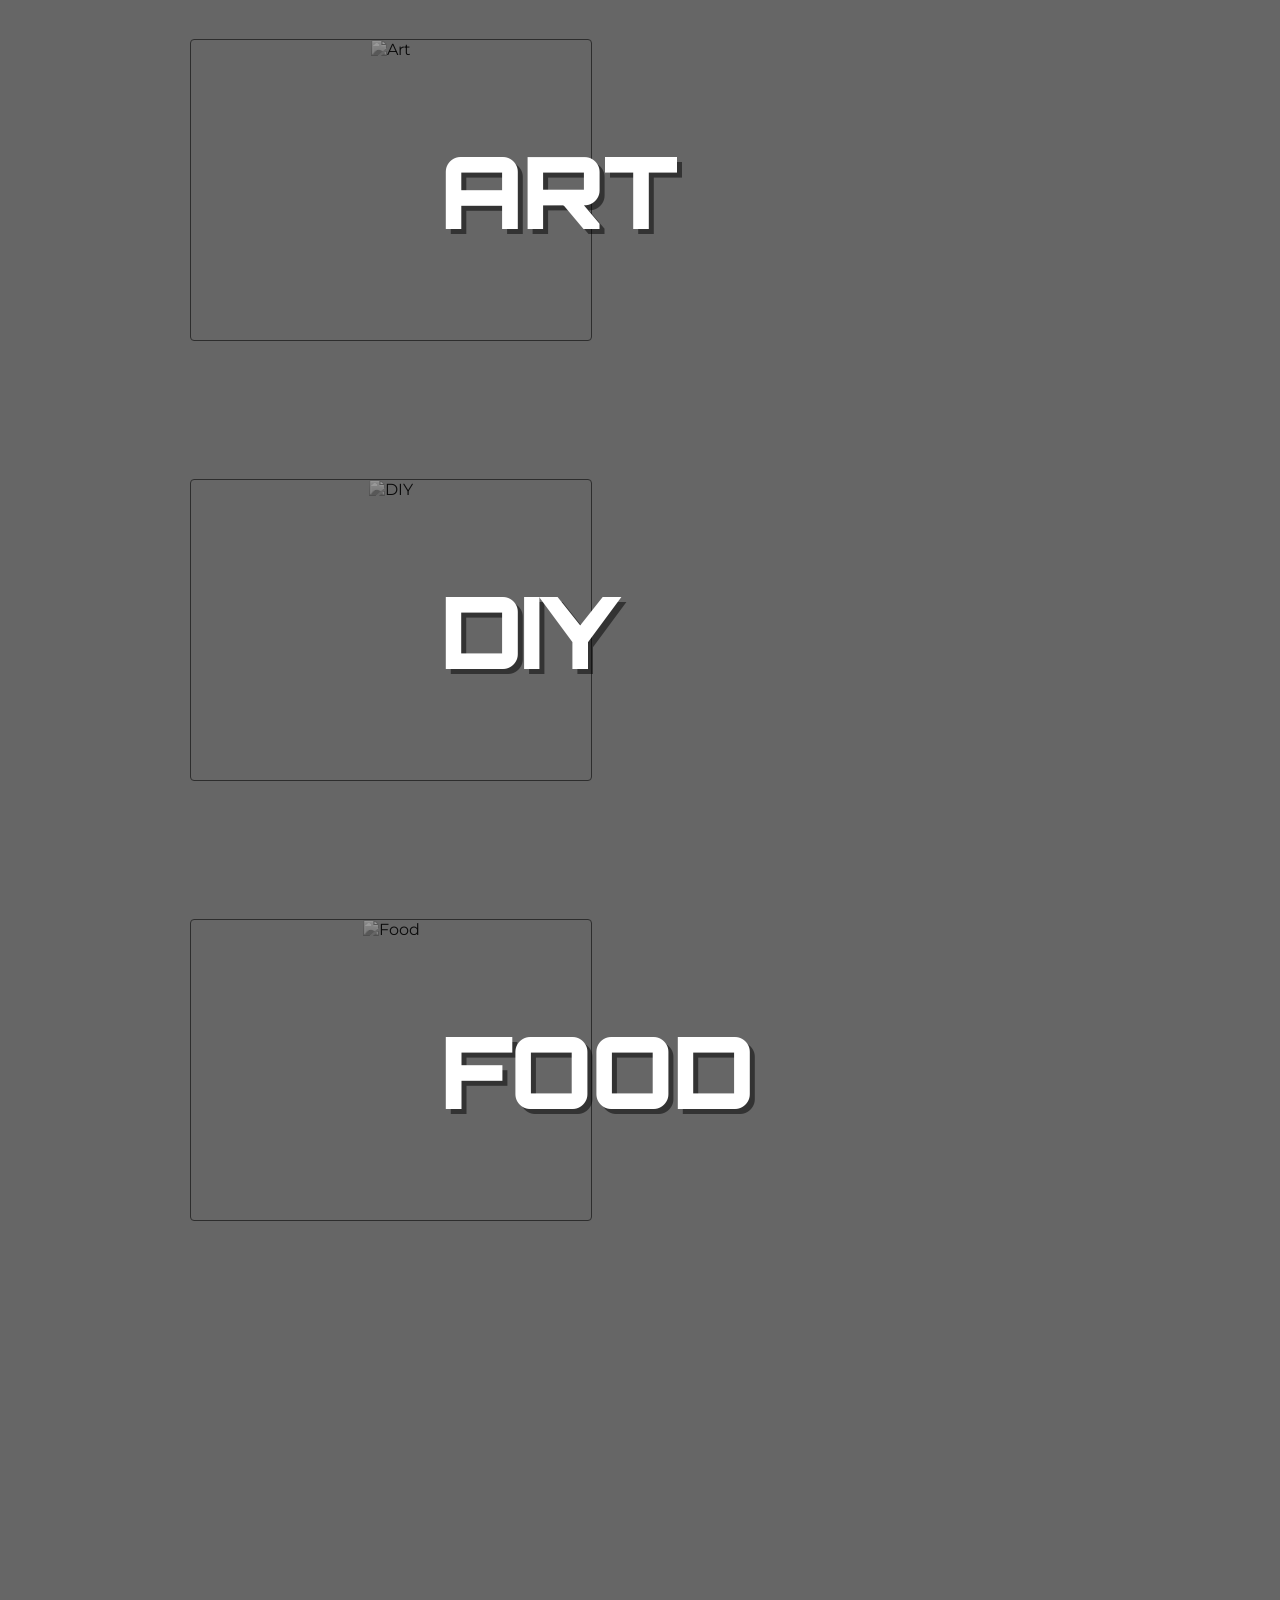
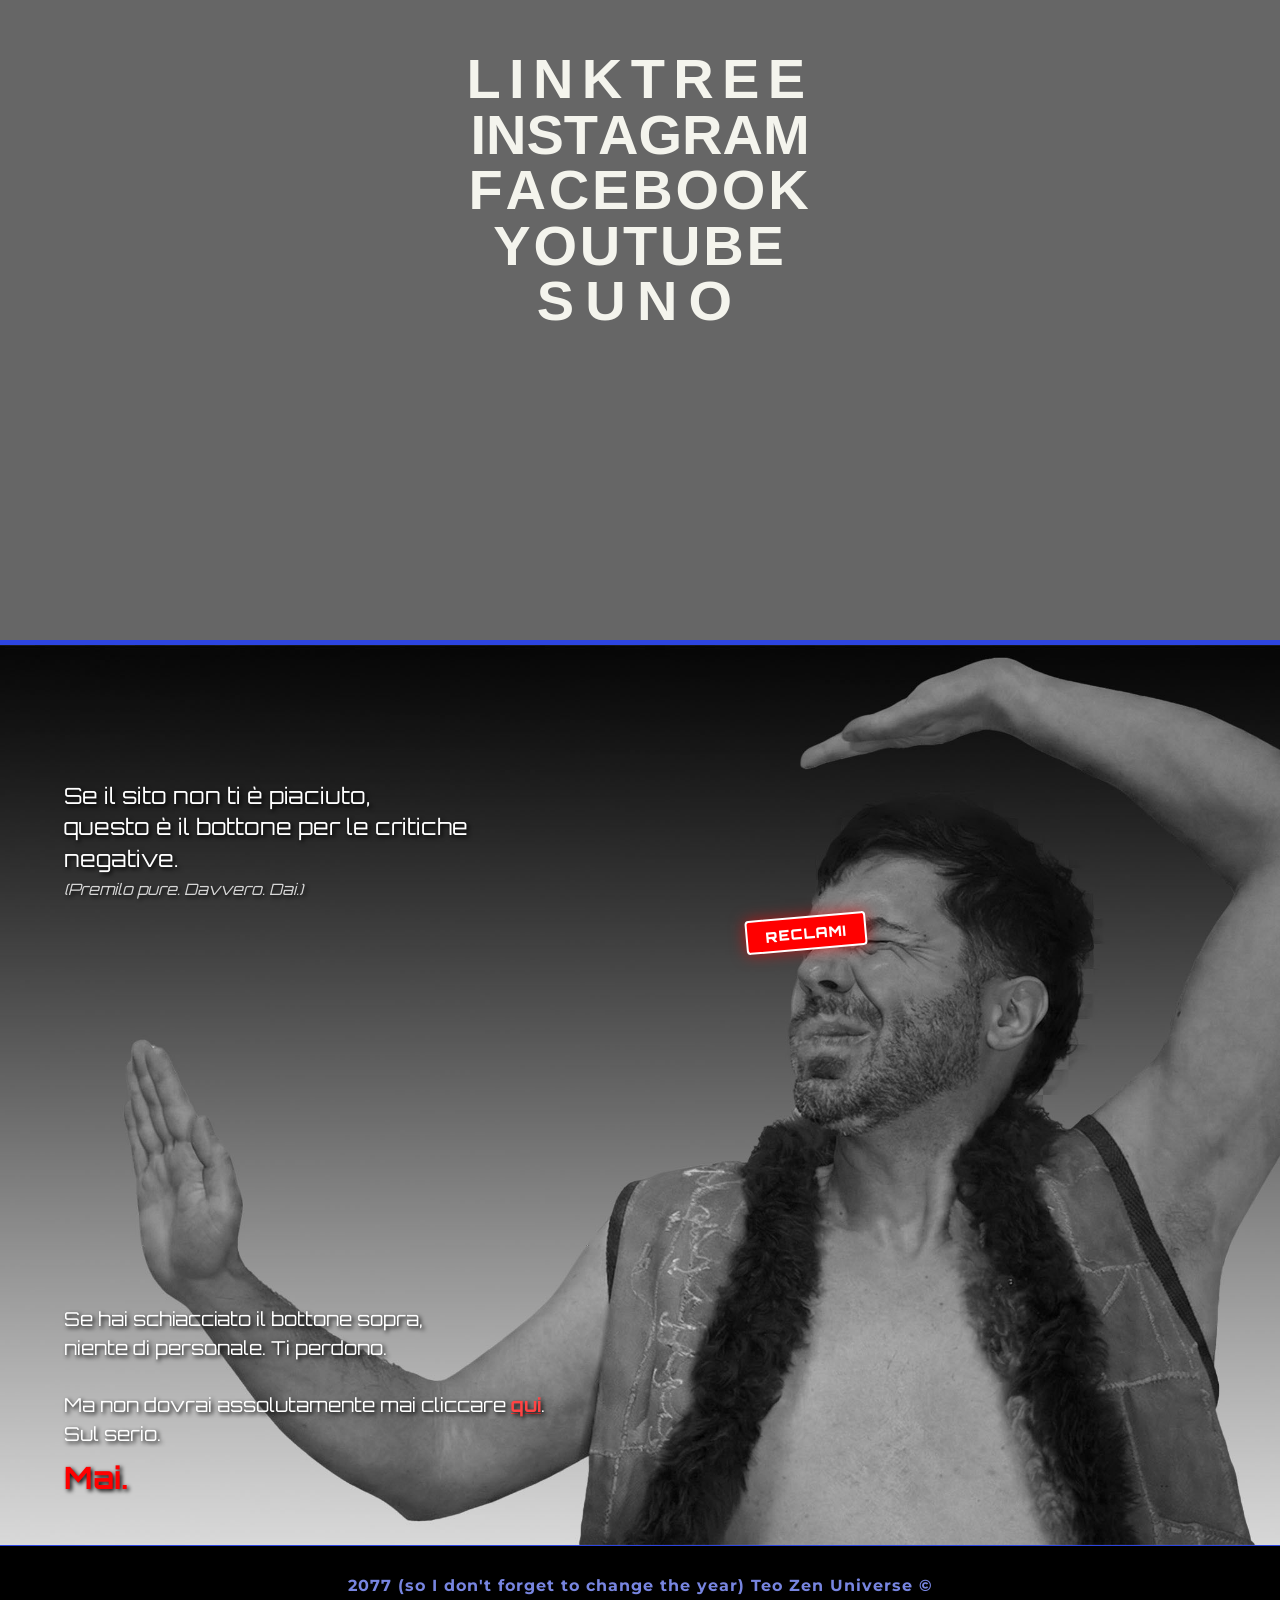
==== commit 55e31a33: "modifiche varie" ====
--- a/index.html
+++ b/index.html
@@ -171,19 +171,22 @@
 </section>
 <section id="secret-level">
     
-    <div class="secret-wrapper">
-        
-        <img src="images/bg-level-4.jpg" alt="No Reclami" class="secret-img">
-        
-        <div class="secret-title">
-            AREA RELAX<br>
-            <span style="font-size: 0.5em; opacity: 0.7; letter-spacing: 1px;">(Zona Decontaminazione)</span>
-        </div>
-        
-        <a href="reclami.html" class="secret-btn">
-            RECLAMI
-        </a>
+    <div class="text-block left-text">
+        Se il sito non ti è piaciuto,<br>
+        questo è il bottone per le critiche negative.<br>
+        <span class="small-note">(Premilo pure. Davvero. Dai.)</span>
+    </div>
+    
+    <a href="reclami.html" class="secret-btn reclami-pos">
+        RECLAMI
+    </a>
 
+    <div class="text-block bottom-text">
+        Se hai schiacciato il bottone sopra,<br>
+        niente di personale. Ti perdono.<br><br>
+        Ma non dovrai assolutamente mai cliccare <a href="horror.html" class="danger-link">qui</a>.<br>
+        Sul serio.<br>
+        <span class="danger-highlight">Mai.</span>
     </div>
 
 </section>
--- a/style.css
+++ b/style.css
@@ -763,100 +763,121 @@
         min-height: 550px;
     }
 }
-/* --- LIVELLO SEGRETO (SMART COVER) --- */
+/* --- LIVELLO SEGRETO (FULLSCREEN CLASSICO) --- */
 
 #secret-level {
     width: 100%;
-    height: 100vh; /* Occupa tutto lo schermo verticale */
+    height: 100vh; /* Forza l'altezza a tutto schermo */
     position: relative;
-    overflow: hidden; /* Taglia le parti di foto in eccesso */
+    
+    /* LA CONFIGURAZIONE IDENTICA AGLI ALTRI LIVELLI */
+    background-image: url('images/bg-level-4.jpg');
+    background-size: cover;   /* Copre tutto lo spazio senza deformare */
+    background-position: center center; /* Centra l'immagine */
+    background-repeat: no-repeat;
+    
     border-top: 5px solid var(--blue-deep);
-    
-    /* Centra tutto il blocco */
-    display: flex;
-    justify-content: center;
-    align-items: center;
-}
-
-/* IL CONTENITORE INTELLIGENTE */
-.secret-wrapper {
-    position: relative;
-    /* Flex serve per eliminare spazi vuoti sotto l'immagine */
-    display: flex;
-    justify-content: center;
-    align-items: center;
-}
-
-/* L'IMMAGINE (Si comporta come background-size: cover) */
-.secret-img {
+    overflow: hidden; /* Niente scrollbar se qualcosa esce */
+}
+
+/* --- STILI TESTO --- */
+.text-block {
+    position: absolute;
+    color: #fff;
+    font-family: var(--font-titles);
+    text-shadow: 2px 2px 4px #000; /* Ombra forte per leggere sopra la foto */
+    z-index: 20;
+}
+
+/* Posizione Testo Sinistra */
+.left-text {
+    top: 15%;
+    left: 5%;
+    font-size: clamp(1rem, 1.8vw, 1.4rem);
+    text-align: left;
+    max-width: 40%;
+    line-height: 1.4;
+}
+
+.small-note {
+    font-size: 0.7em;
+    opacity: 0.8;
+    font-style: italic;
     display: block;
-    
-    /* REGOLE D'ORO PER IL FULLSCREEN SENZA BANDE NERE */
-    min-width: 100vw;  /* Largo almeno quanto lo schermo */
-    min-height: 100vh; /* Alto almeno quanto lo schermo */
-    
-    /* Mantiene le proporzioni (niente facce schiacciate) */
-    width: auto;
-    height: auto;
-    
-    /* Posiziona il centro dell'immagine al centro dello schermo */
-    object-fit: cover;
-}
-
-/* --- TITOLO IN ALTO A SINISTRA (Posizionato rispetto alla foto) --- */
-.secret-title {
-    position: absolute;
-    /* Lo mettiamo in alto a sinistra rispetto alla FOTO, non allo schermo */
-    /* Così se la foto viene tagliata, il titolo segue la logica */
-    top: 5%; 
-    left: 5%; 
-    z-index: 20;
-    
-    font-family: var(--font-titles);
-    color: #fff;
-    font-size: clamp(1.5rem, 4vw, 3rem); /* Si rimpicciolisce su mobile */
-    line-height: 1.2;
-    text-shadow: 2px 2px 0px #000;
-    pointer-events: none;
+    margin-top: 5px;
+}
+
+/* Posizione Testo Basso Destra */
+.bottom-text {
+    bottom: 5%;
+    left: 5%;
+    font-size: clamp(1rem, 1.5vw, 1.2rem);
     text-align: left;
-}
-
-/* --- IL PULSANTE SUGLI OCCHI --- */
-.secret-btn {
+    line-height: 1.5;
+    max-width: 50%;
+}
+
+/* --- IL PULSANTE RECLAMI --- */
+.secret-btn.reclami-pos {
     position: absolute;
     z-index: 100;
     
-    /* COORDINATE OCCHI (Calcolate sulla tua foto 2560x1440) */
-    /* Se non è perfetto, ritocca leggermente questi due numeri */
-    top: 35%;   
-    left: 68%;  
-    
-    transform: translate(-50%, -50%) rotate(-8deg); /* Segue l'inclinazione della testa */
-    
-    /* Stile "Censura" */
+    /* COORDINATE PER CENTRARE SUGLI OCCHI */
+    /* Dato che usiamo "cover", la posizione potrebbe variare leggermente
+       tra schermi larghi e stretti. Questi valori sono una media. */
+    top: 32%;    
+    left: 63%;   
+    
+    transform: translate(-50%, -50%) rotate(-5deg);
+    
+    /* Stile Visivo */
     background: #ff0000;
     color: white;
-    padding: 6px 20px;
+    padding: 6px 18px;
     border-radius: 4px; 
     border: 2px solid white;
-    
     font-family: var(--font-titles);
     font-weight: 900;
-    font-size: 1rem;
-    letter-spacing: 2px;
+    font-size: 0.9rem;
+    letter-spacing: 1px;
     text-decoration: none;
-    
-    box-shadow: 0 0 20px rgba(255, 0, 0, 0.6);
-    transition: all 0.2s ease;
-}
-
-/* Effetto Hover */
+    box-shadow: 0 0 15px rgba(255, 0, 0, 0.6);
+    transition: 0.2s;
+}
+
 .secret-btn:hover {
     background: white;
     color: red;
-    transform: translate(-50%, -50%) rotate(0deg) scale(1.1);
-    box-shadow: 0 0 30px rgba(255, 255, 255, 1);
-    cursor: url('images/cursor.png'), pointer;
+    transform: translate(-50%, -50%) scale(1.1);
+    box-shadow: 0 0 25px rgba(255, 255, 255, 0.8);
+}
+
+/* LINK PERICOLOSO */
+.danger-link {
+    color: #ff4444;
+    text-decoration: underline;
+    font-weight: bold;
+    cursor: pointer;
+}
+.danger-link:hover { color: #ff0000; text-shadow: 0 0 10px red; }
+
+.danger-highlight {
+    color: #ff0000;
+    font-size: 1.6em;
+    font-weight: bold;
+    display: block;
+    margin-top: 5px;
+}
+
+/* ADATTAMENTO MOBILE */
+@media (max-width: 768px) {
+    /* Su mobile l'immagine viene zoomata al centro, 
+       quindi gli occhi potrebbero spostarsi. */
+    .left-text { top: 5%; font-size: 1rem; max-width: 60%; }
+    .bottom-text { bottom: 5%; text-align: left; left: 5%; max-width: 90%; }
+    
+    /* Aggiustamento fine per mobile (se necessario) */
+    /* .secret-btn.reclami-pos { top: 30%; left: 75%; } */
 }
 /* --- L'EASTER EGG (LA STELLA SEGRETA) --- */
 
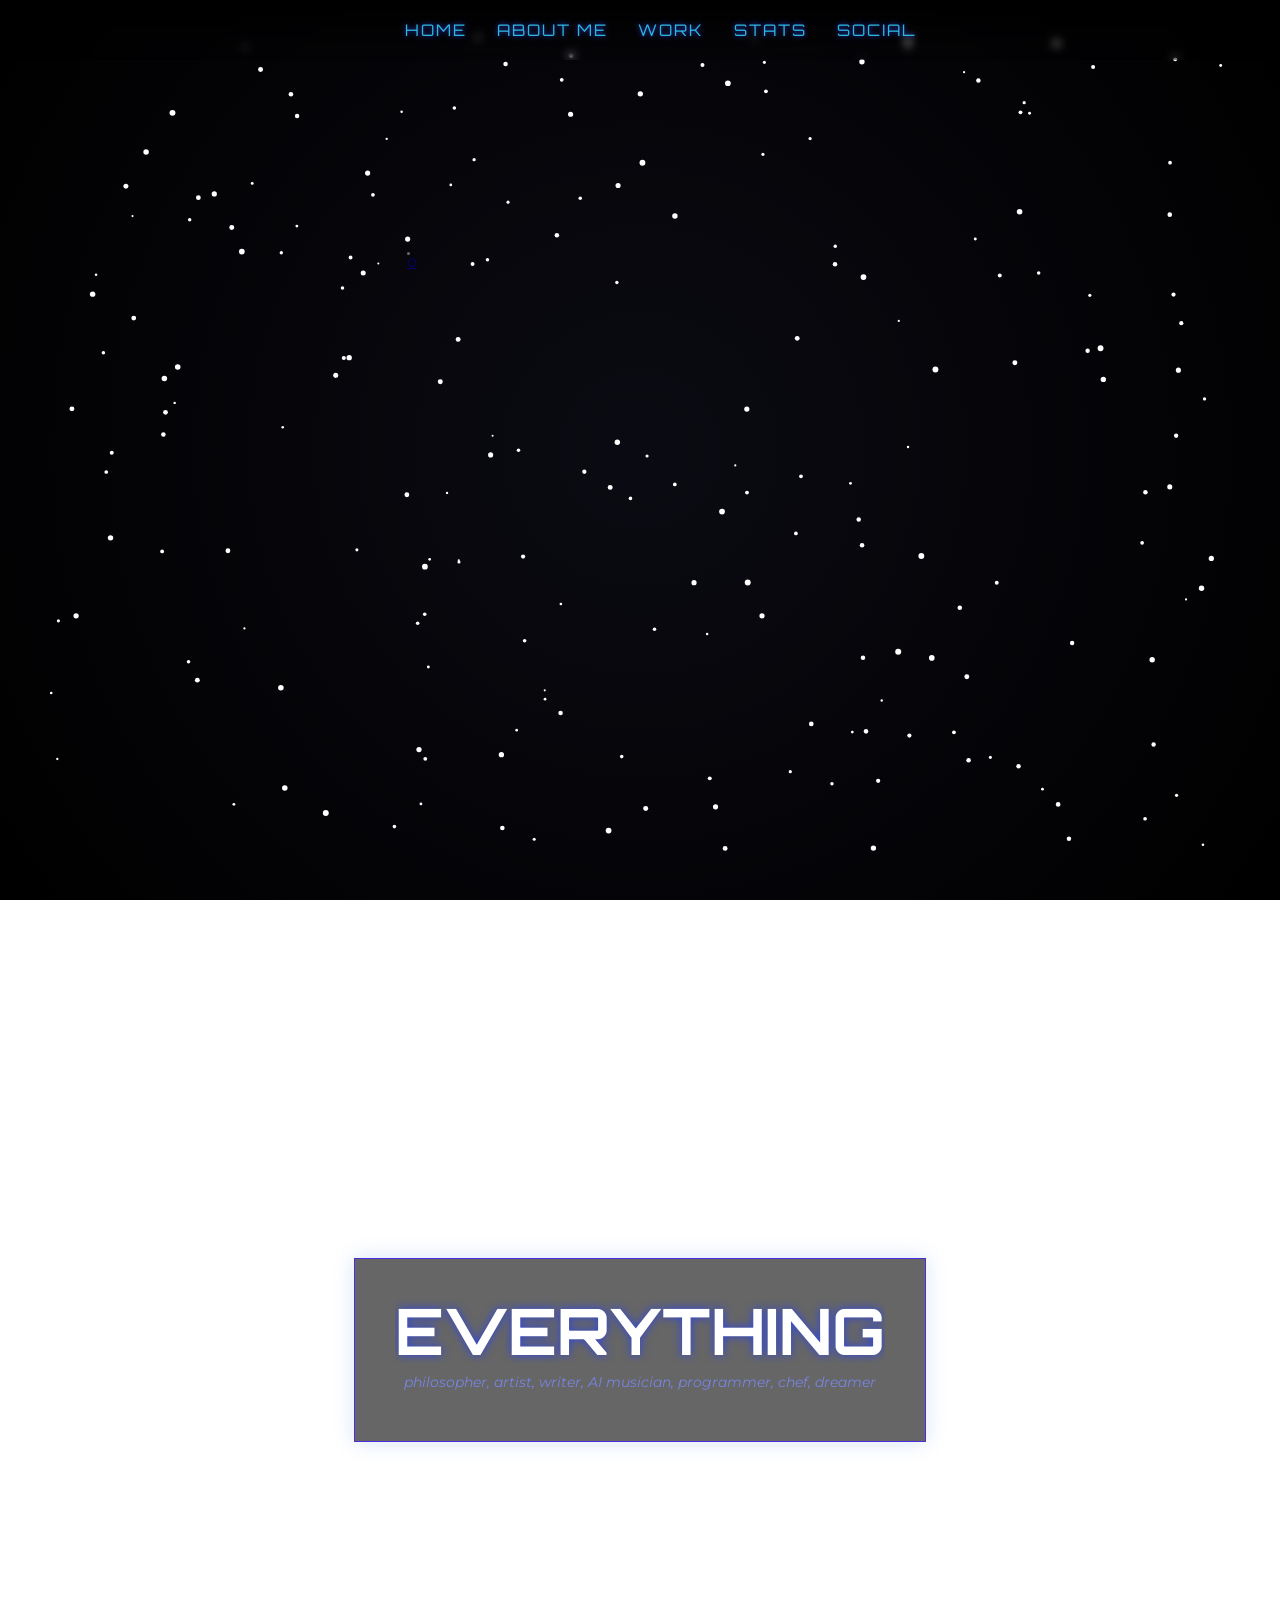
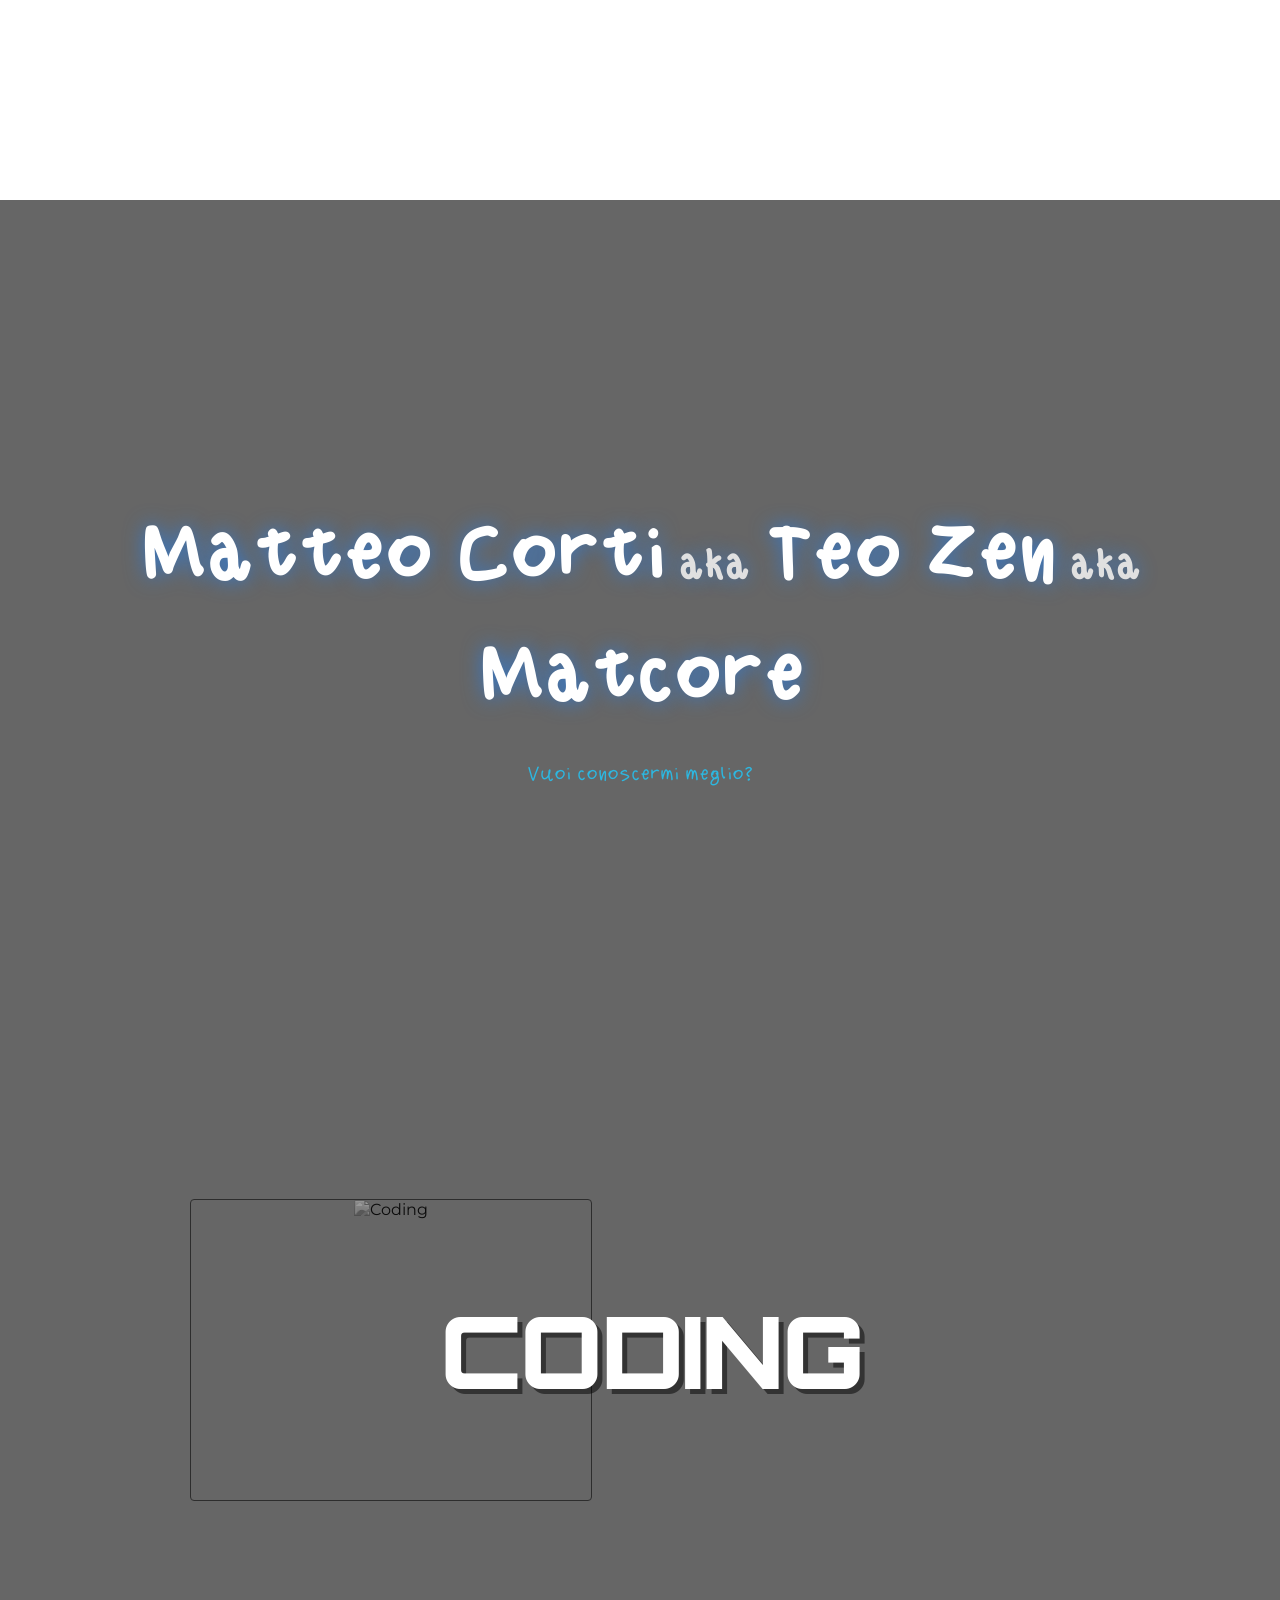
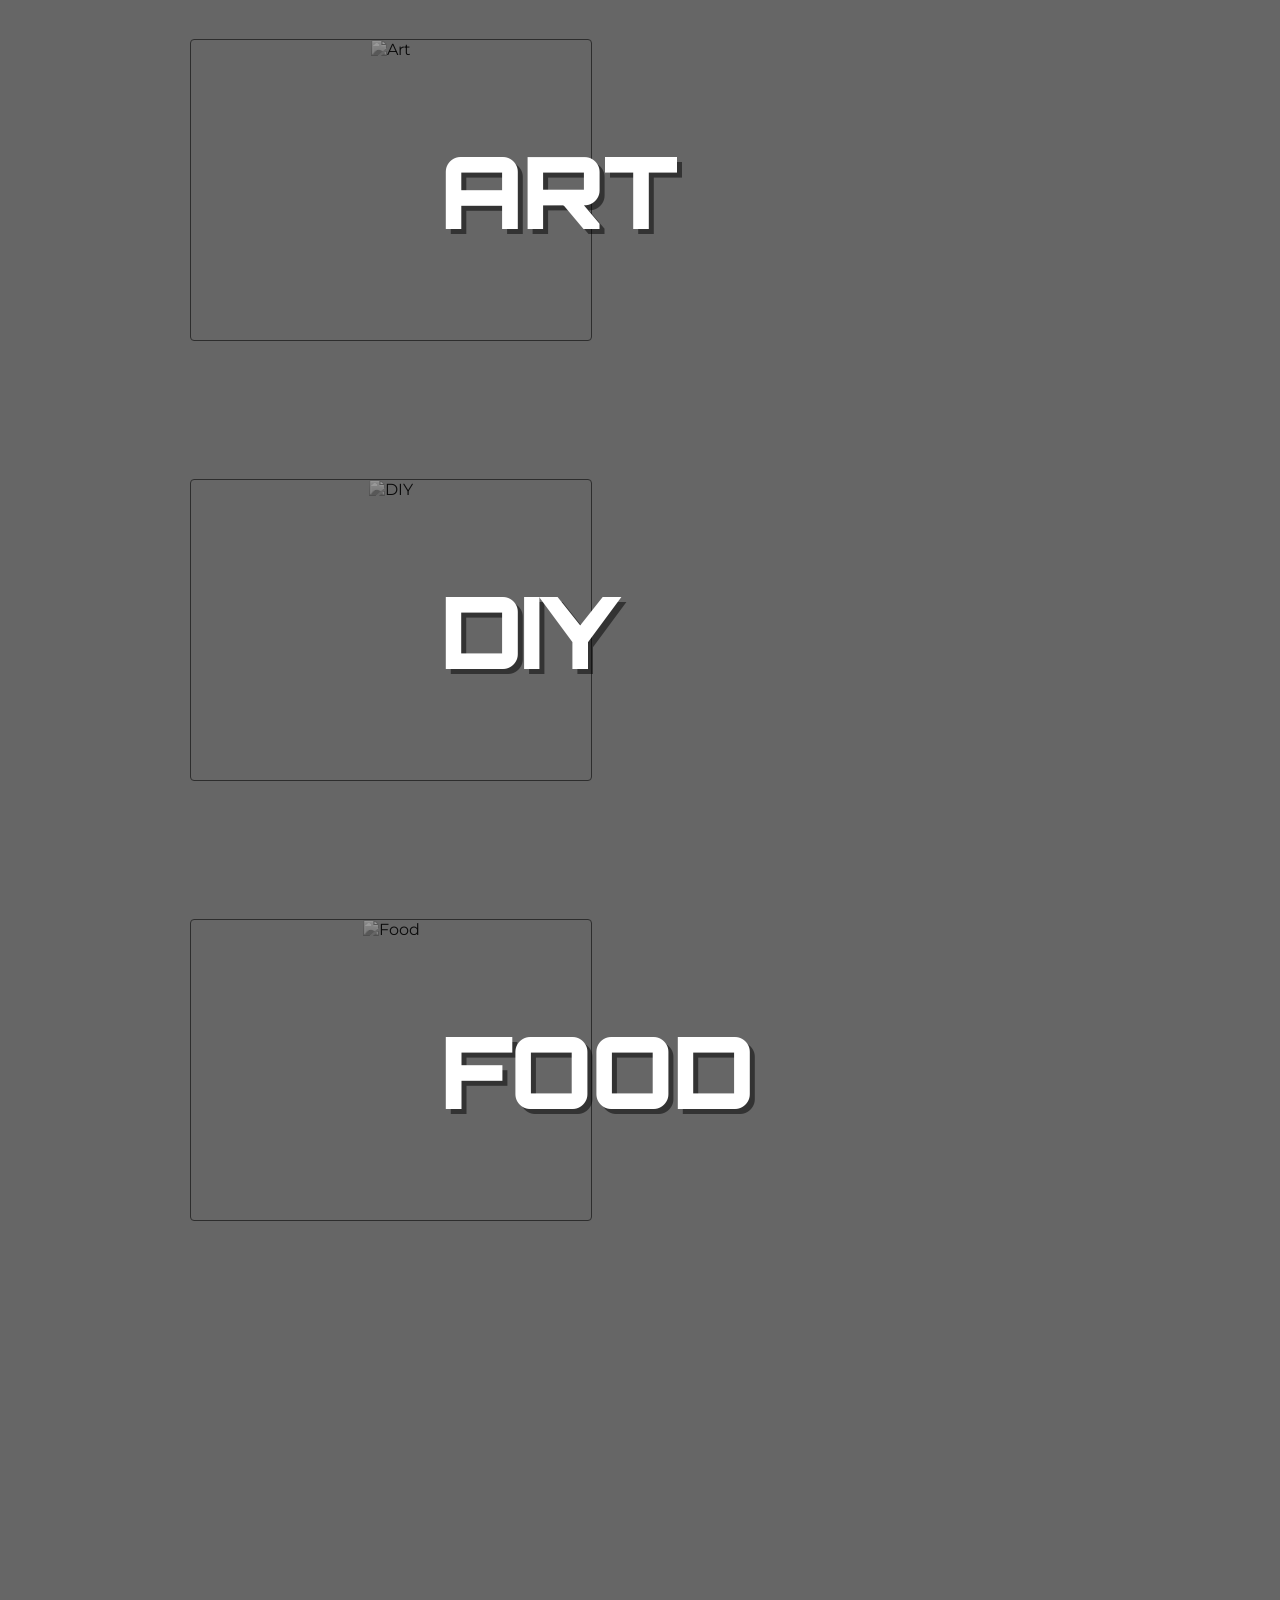
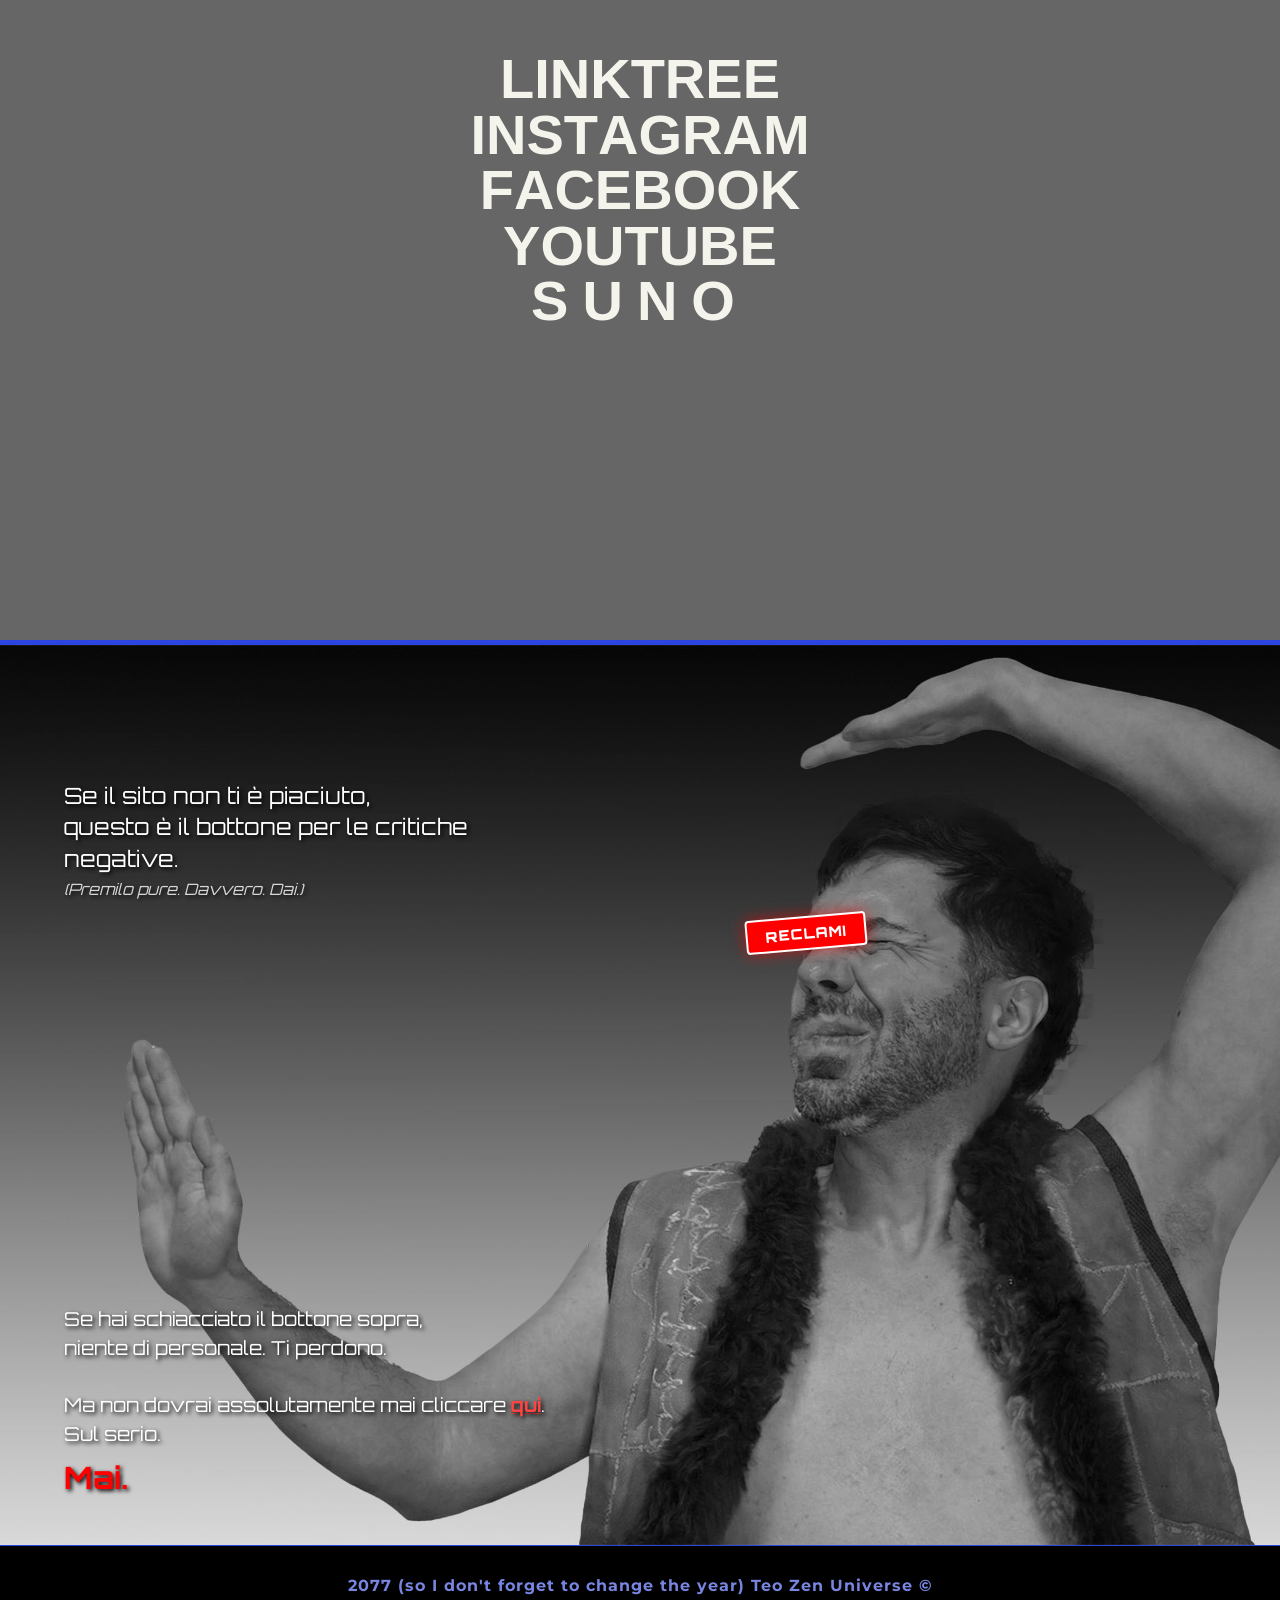
==== commit 3ffdb687: "piccole modifiche" ====
--- a/index.html
+++ b/index.html
@@ -141,7 +141,7 @@
         <div class="social-nav">
 
      <a href="https://linktr.ee/teozen" target="_blank" class="social-split" 
-       style="--font-width: 115; letter-spacing: 0.15em">
+       style="--font-width: 90; letter-spacing: 0em">
         Linktree
     </a>
     
@@ -151,18 +151,18 @@
     </a>
     
     <a href="https://www.facebook.com/matcore.artist" target="_blank" class="social-split" 
-       style="--font-width: 90; letter-spacing: 0.05em">
+       style="--font-width: 80; letter-spacing: 0em">
         Facebook
     </a>
     
     <a href="https://www.youtube.com/channel/UC1lNtq8ugRMK2JpZyyKjRMg" target="_blank" class="social-split" 
-       style="--font-width: 100; letter-spacing: 0.05em">
+       style="--font-width: 90; letter-spacing: 0em">
         YouTube
     </a>
 
  <a href="https://suno.com/@matcore" target="_blank" class="social-split" 
-       style="--font-width: 125; letter-spacing: 0.20em">
-        SUNO
+       style="--font-width: 100; letter-spacing: 0.25em">
+         SUNO
     </a>
 
 </div>
--- a/style.css
+++ b/style.css
@@ -1,5 +1,6 @@
 /* public/style.css - VERSIONE ULTIMATE (MERGE COMPLETO) */
-
+/* --- IMPORTAZIONE FONT MONA SANS (Per l'effetto Social) --- */
+@import url("https://fonts.googleapis.com/css2?family=Mona+Sans:ital,wdth,wght@0,75..125,200..900;1,75..125,200..900&display=swap");
 /* --- 1. IMPORTAZIONE FONT PERSONALE --- */
 /* Assicurati che il file sia in public/fonts/mio-font.ttf */
 @font-face {
@@ -386,8 +387,7 @@
 }
 /* public/style.css - AGGIUNGI IN FONDO */
 
-/* --- IMPORTAZIONE FONT MONA SANS (Per l'effetto Social) --- */
-@import url("https://fonts.googleapis.com/css2?family=Mona+Sans:ital,wdth,wght@0,75..125,200..900;1,75..125,200..900&display=swap");
+
 
 /* --- NUOVO STILE SOCIAL CINETICO --- */
 
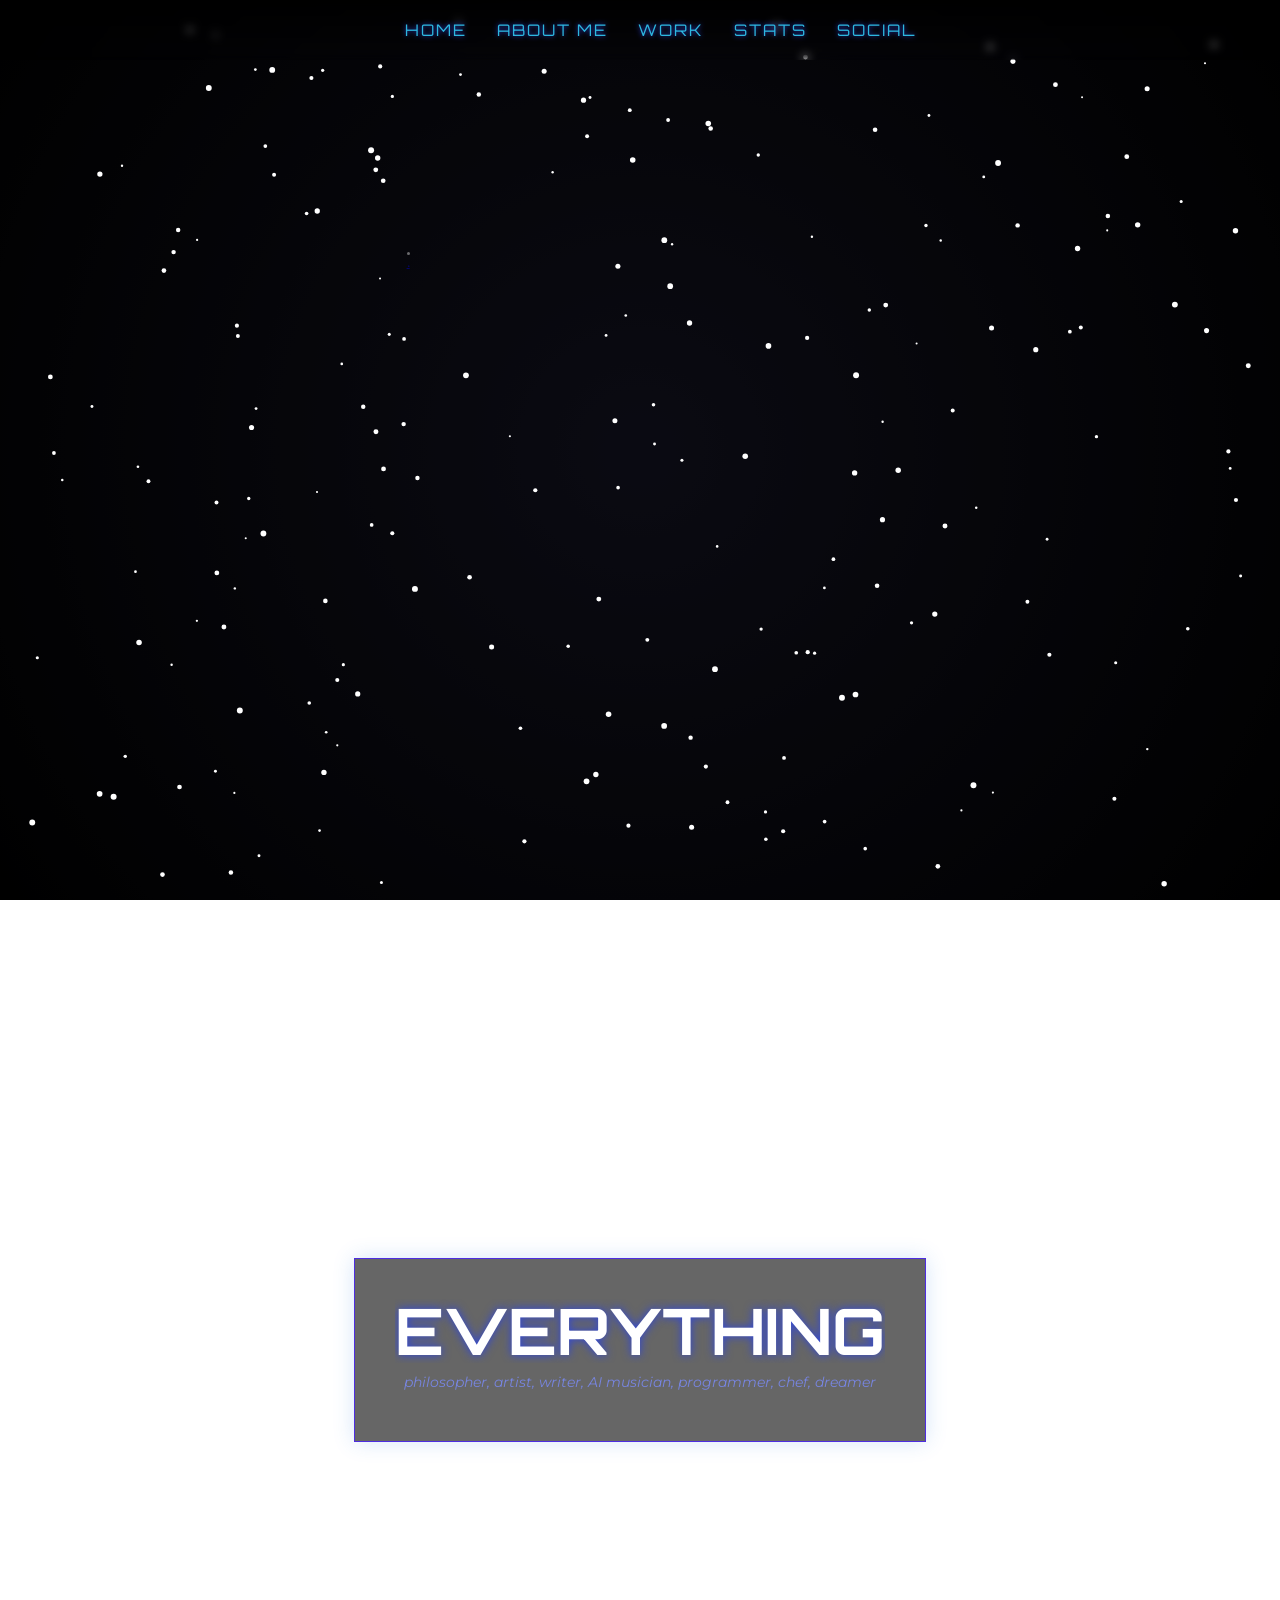
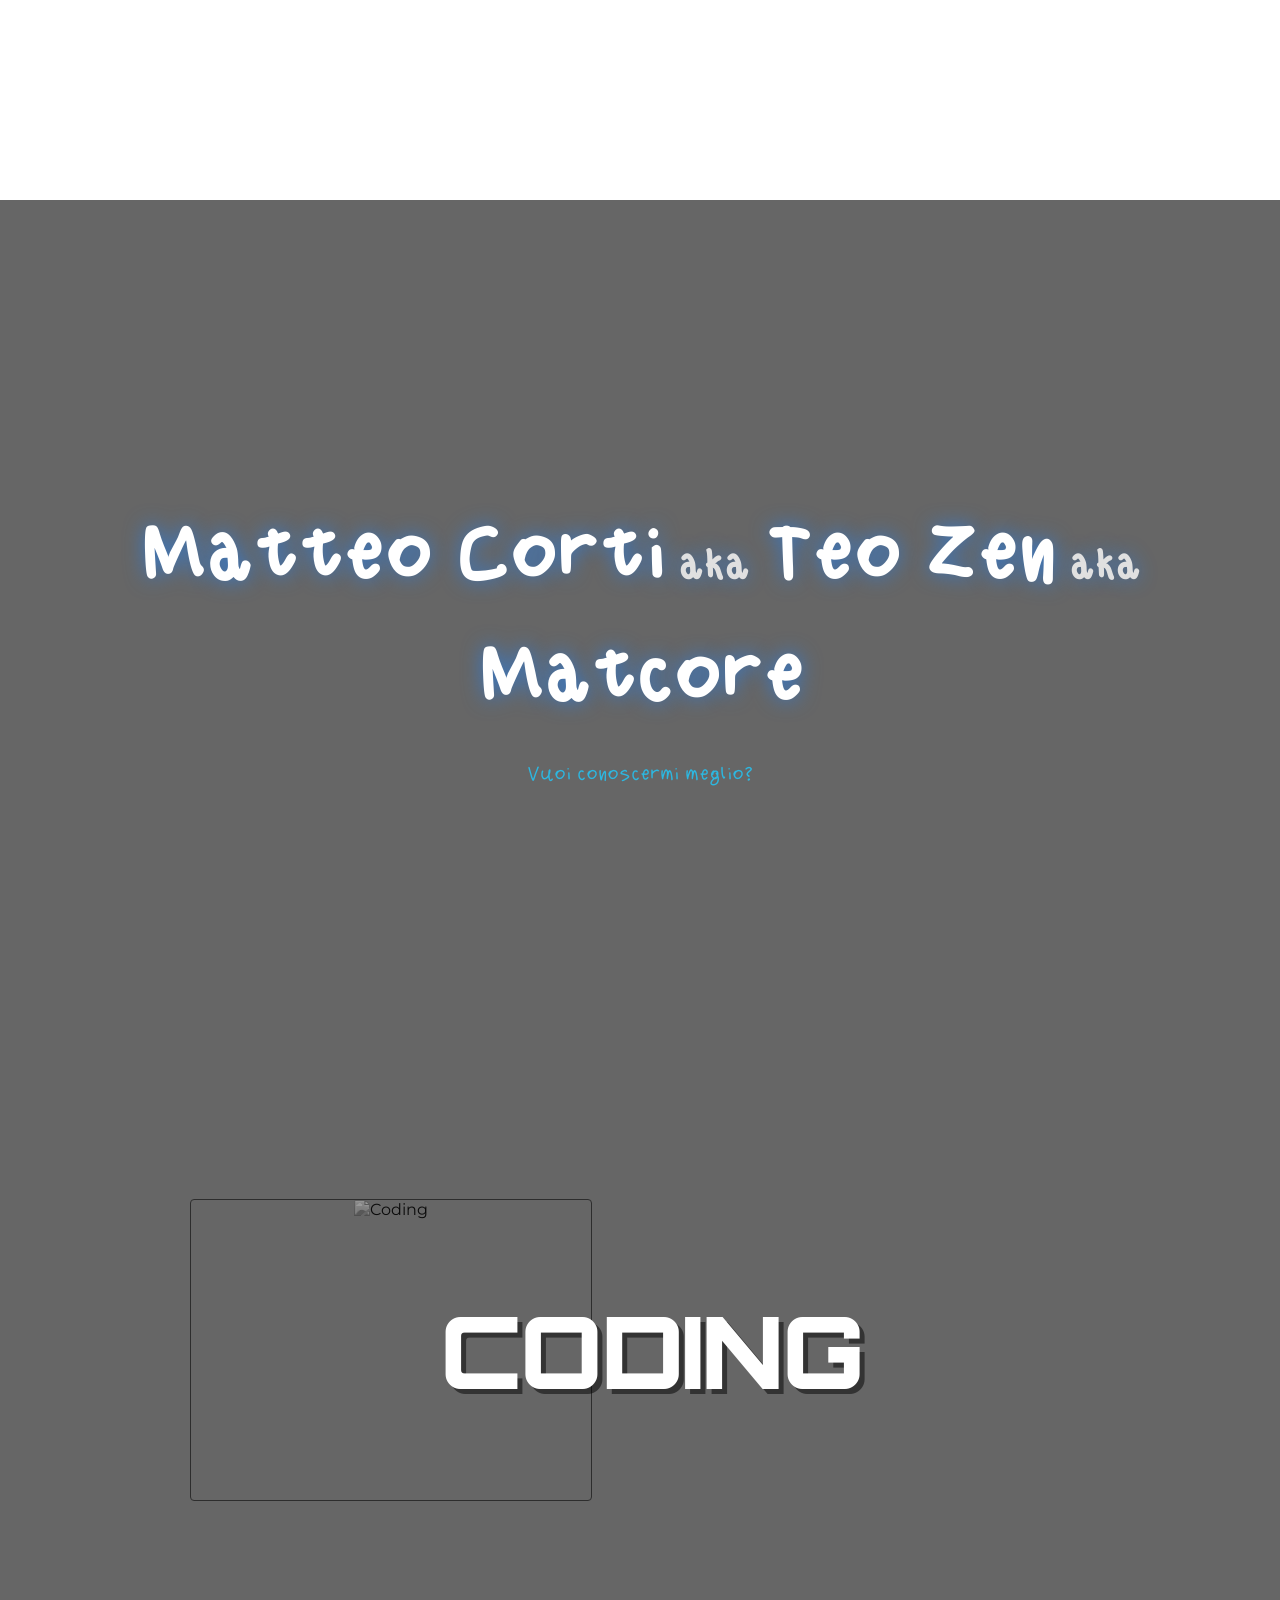
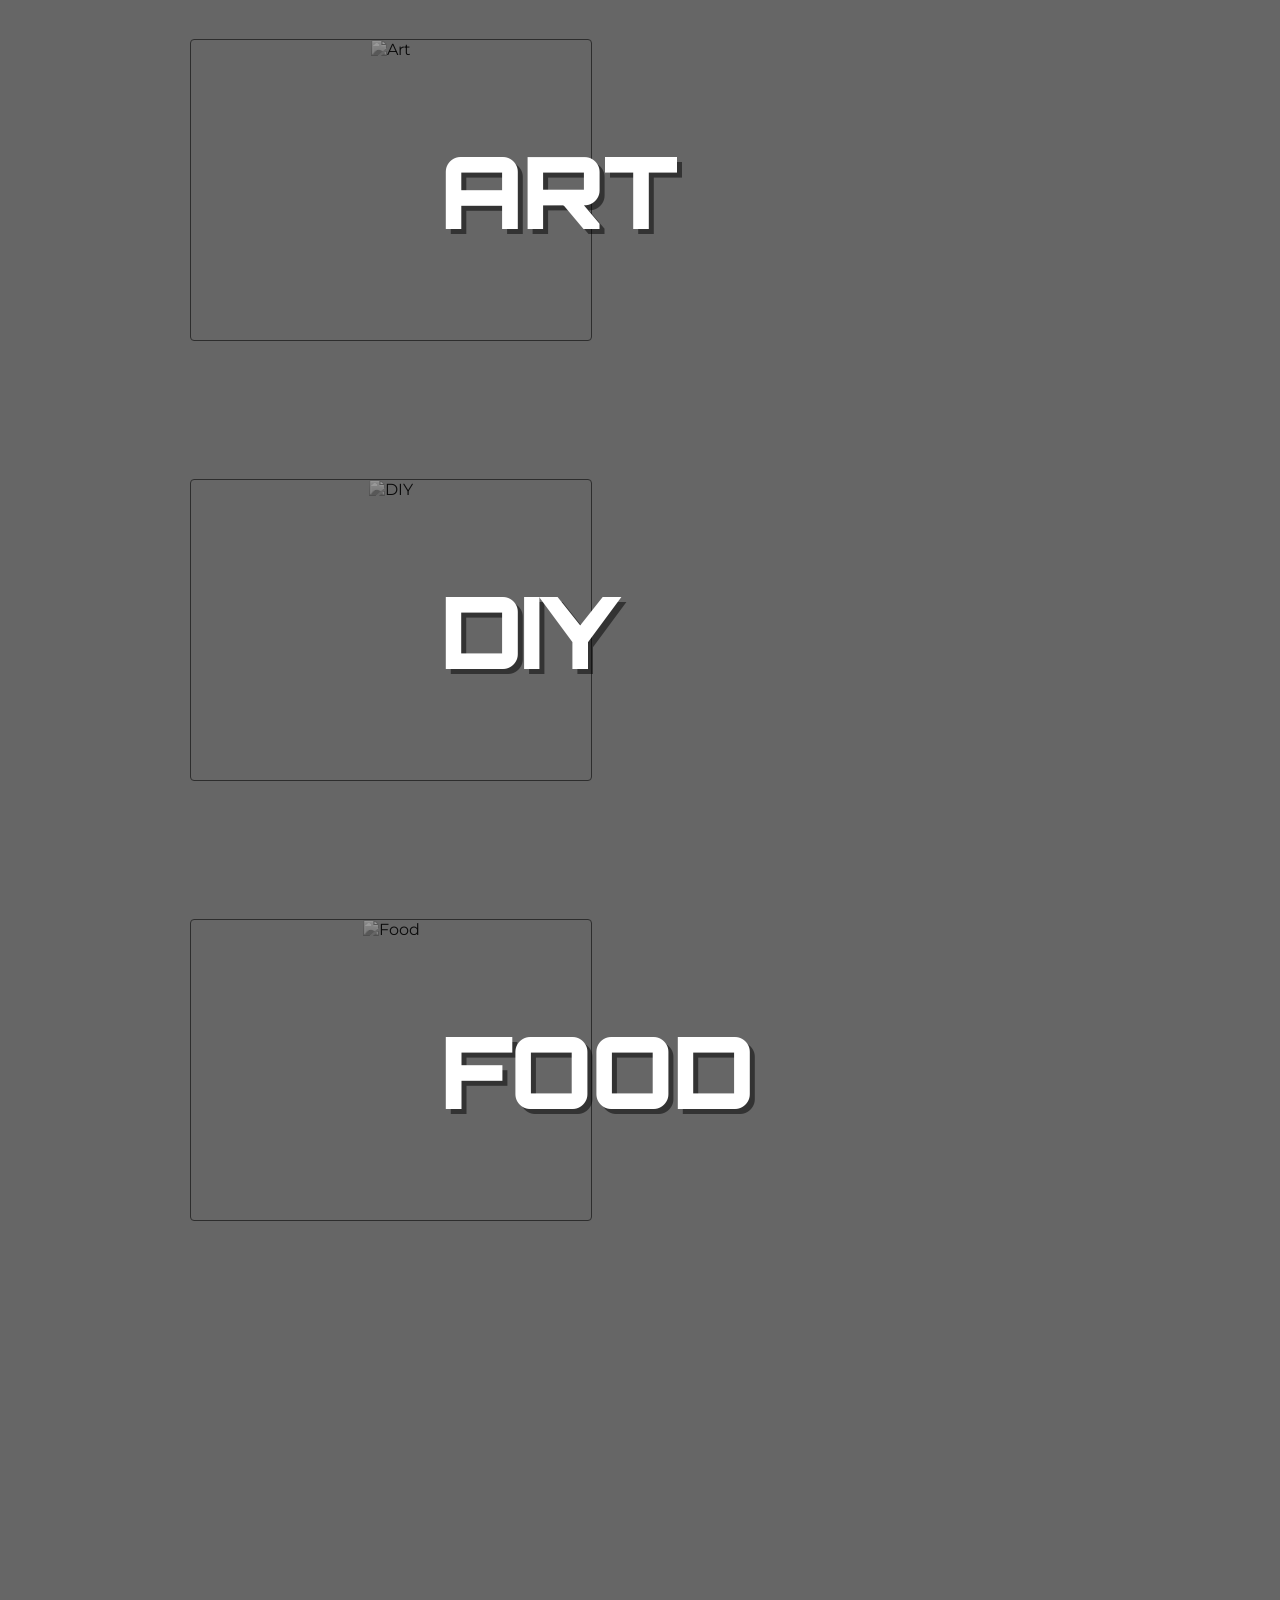
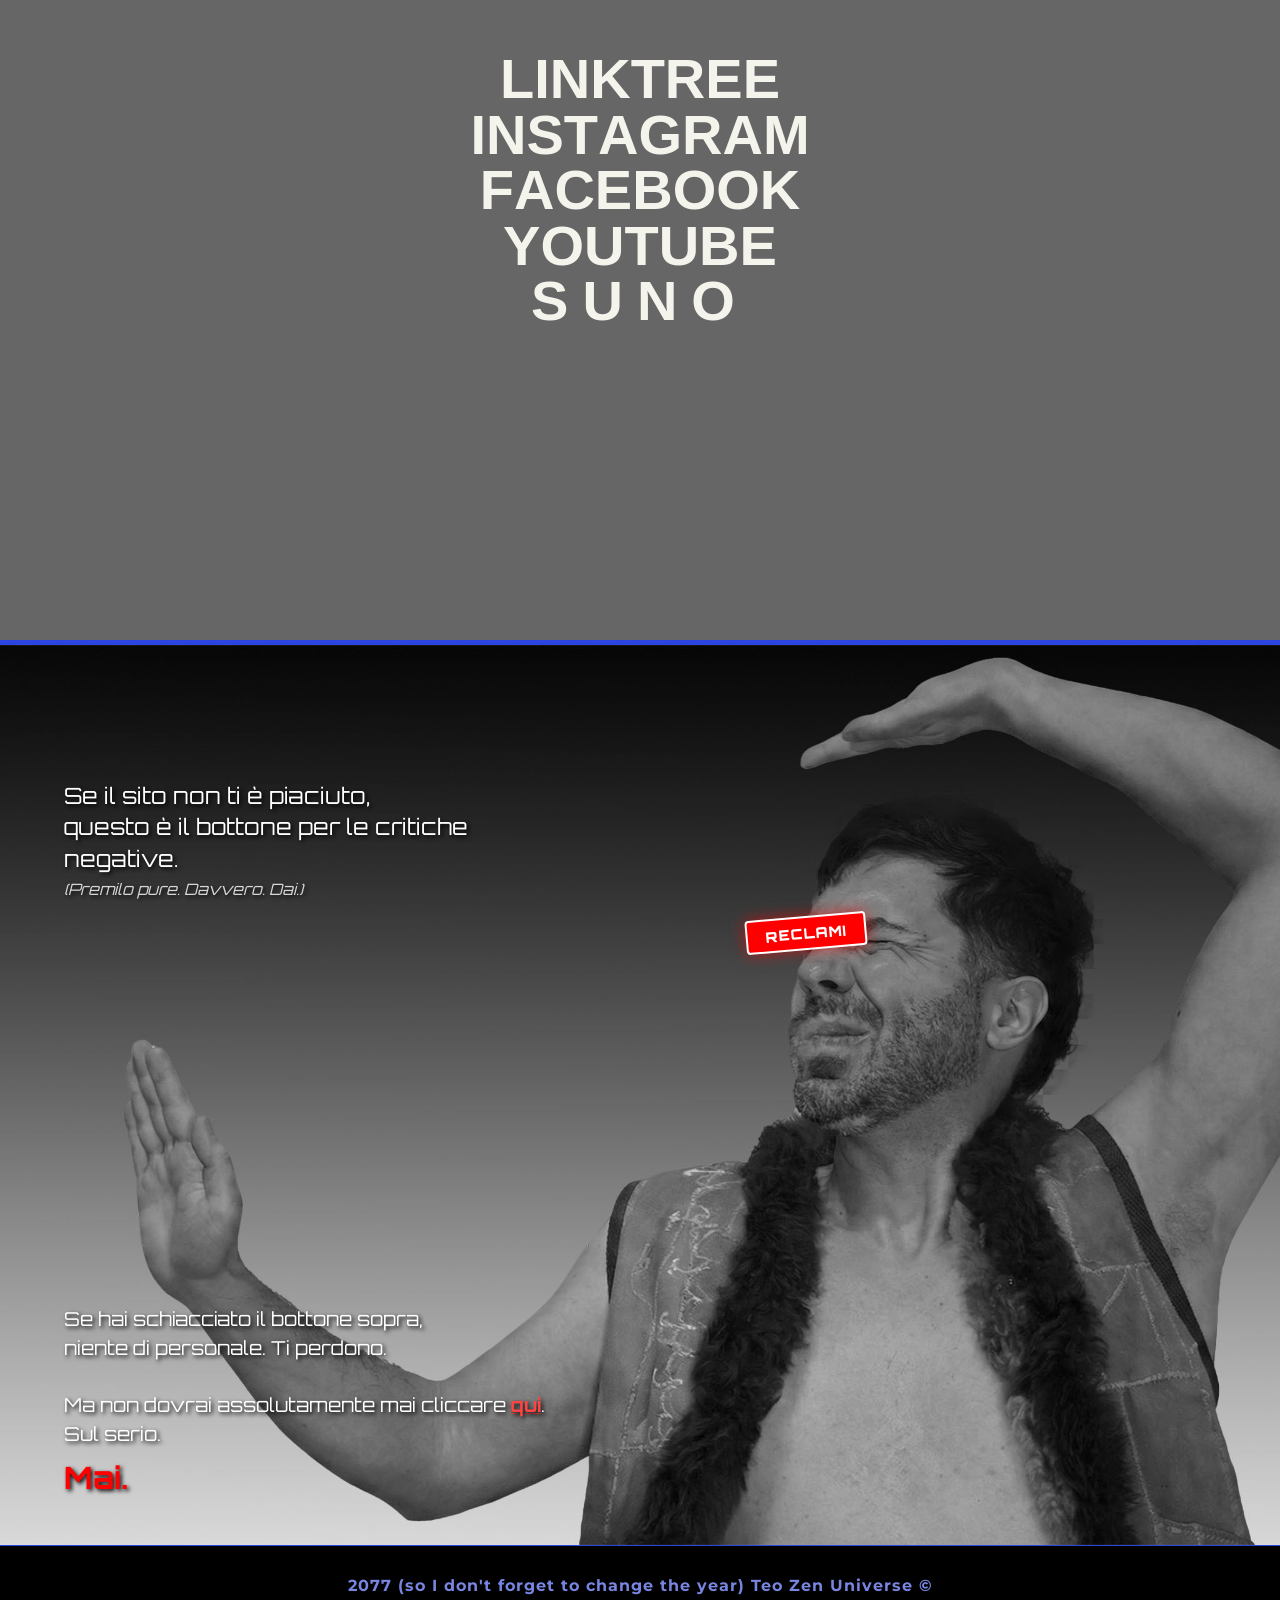
==== commit 748d5425: "modifiche seo" ====
--- a/index.html
+++ b/index.html
@@ -3,9 +3,12 @@
 <head>
     <meta charset="UTF-8">
     <meta name="viewport" content="width=device-width, initial-scale=1.0, viewport-fit=cover">
-    <meta name="google-site-verification" content="4Isc7sfHyokHzbQg7vcAe5-tm5iuZMfj4rCLxE-REdw" />
+       
+    
     <title>Teo Zen | Digital Artist, Developer & Creator (Matteo Corti)</title>
     
+    <link rel="canonical" href="https://www.teozen.it/" />
+
     <link rel="apple-touch-icon" sizes="180x180" href="images/apple-touch-icon.png"> 
     <link rel="icon" type="image/png" sizes="32x32" href="images/favicon-32x32.png">
     <link rel="icon" type="image/png" sizes="16x16" href="images/favicon-16x16.png">
@@ -14,12 +17,14 @@
     <link rel="stylesheet" href="style.css">
     <link href="https://fonts.googleapis.com/css2?family=Montserrat:wght@300;400&family=Orbitron:wght@500;900&display=swap" rel="stylesheet">
 
-    <meta name="description" content="Il portfolio sperimentale di Matteo Corti (aka Teo Zen / Matcore).">
+    <meta name="description" content="Il portfolio sperimentale di Matteo Corti (aka Teo Zen / Matcore). Digital Art, Coding e invenzioni.">
     <meta name="author" content="Matteo Corti">
+    
     <meta property="og:type" content="website">
-    <meta property="og:url" content="https://matcor3.github.io/teozen/">
+    <meta property="og:url" content="https://www.teozen.it/">
     <meta property="og:title" content="Teo Zen Universe | Coding & Art">
-    <meta property="og:image" content="https://matcor3.github.io/teozen/images/og-image.jpg">
+    <meta property="og:description" content="Esplora l'universo digitale di Teo Zen.">
+    <meta property="og:image" content="https://www.teozen.it/images/og-image.jpg">
     <meta name="twitter:card" content="summary_large_image">
 
     <script type="application/ld+json">
@@ -28,8 +33,8 @@
       "@type": "Person",
       "name": "Matteo Corti",
       "alternateName": ["Teo Zen", "Matcore"],
-      "url": "https://matcor3.github.io/teozen/",
-      "image": "https://matcor3.github.io/teozen/images/id-1-teozen.jpg",
+      "url": "https://www.teozen.it/",
+      "image": "https://www.teozen.it/images/id-1-teozen.jpg",
       "jobTitle": ["Web Developer", "Digital Artist", "Inventor"],
       "description": "Creatore digitale poliedrico che spazia dalla programmazione all'arte digitale, dalla cucina scientifica al fai-da-te.",
       "sameAs": [
@@ -56,7 +61,7 @@
 
     <section id="hero">
         <canvas id="particle-canvas"></canvas>
-        <a href="winner.html" id="secret-star" title="W">o</a>
+        <a href="winner.html" id="secret-star" title="W">.</a>
     </section>
 
     <section id="parallax">
